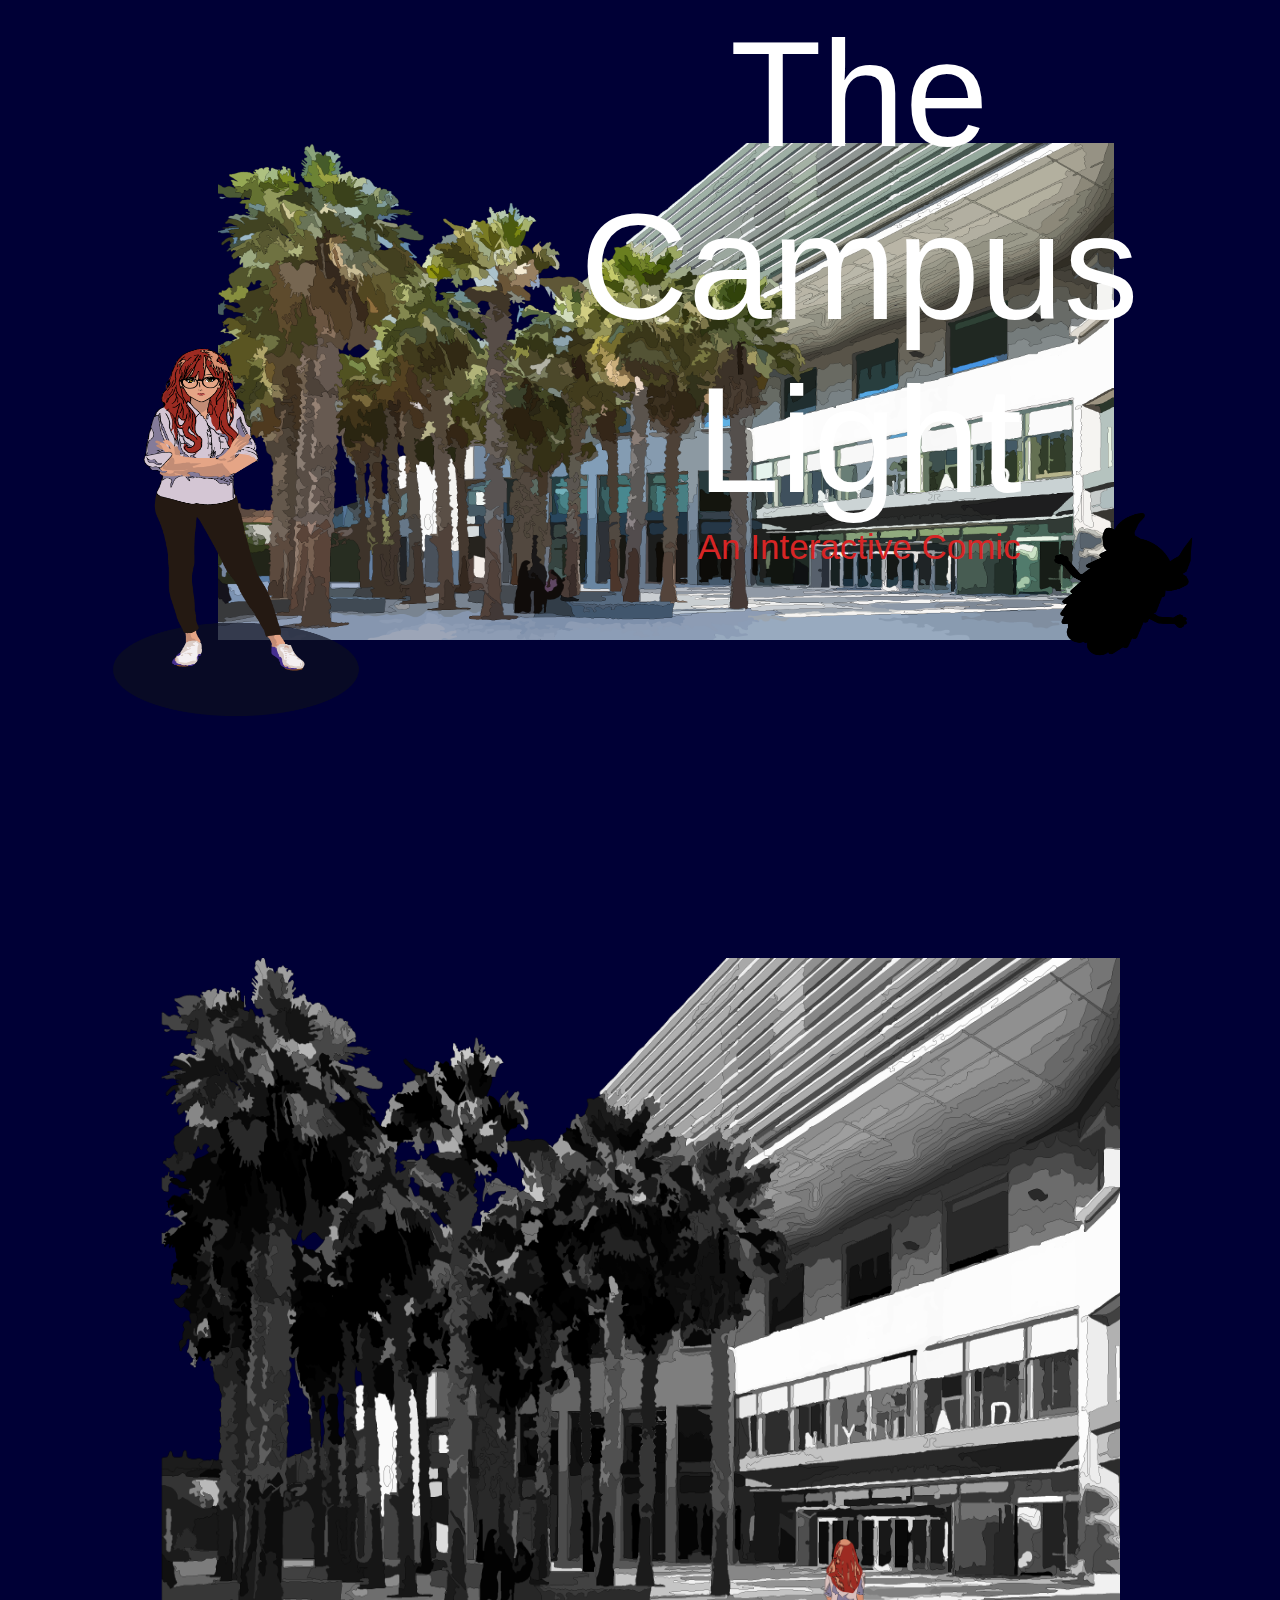
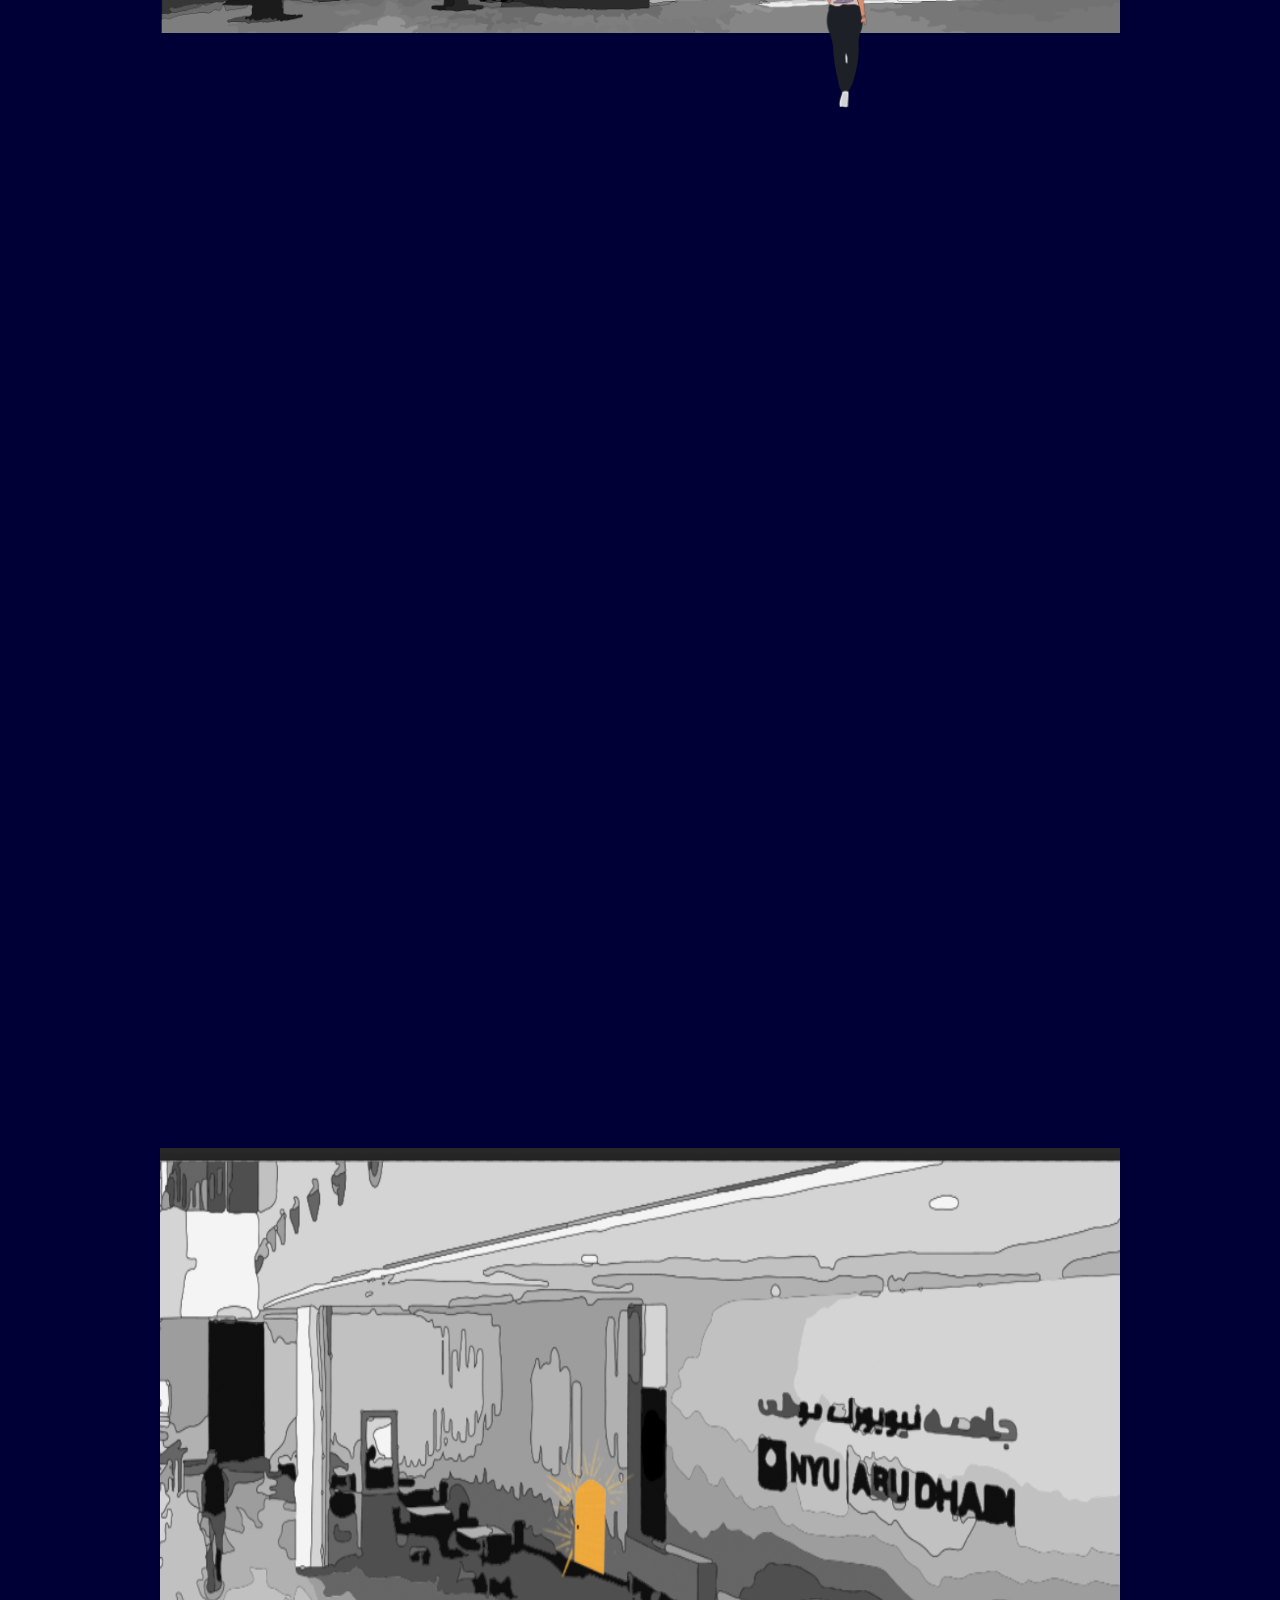
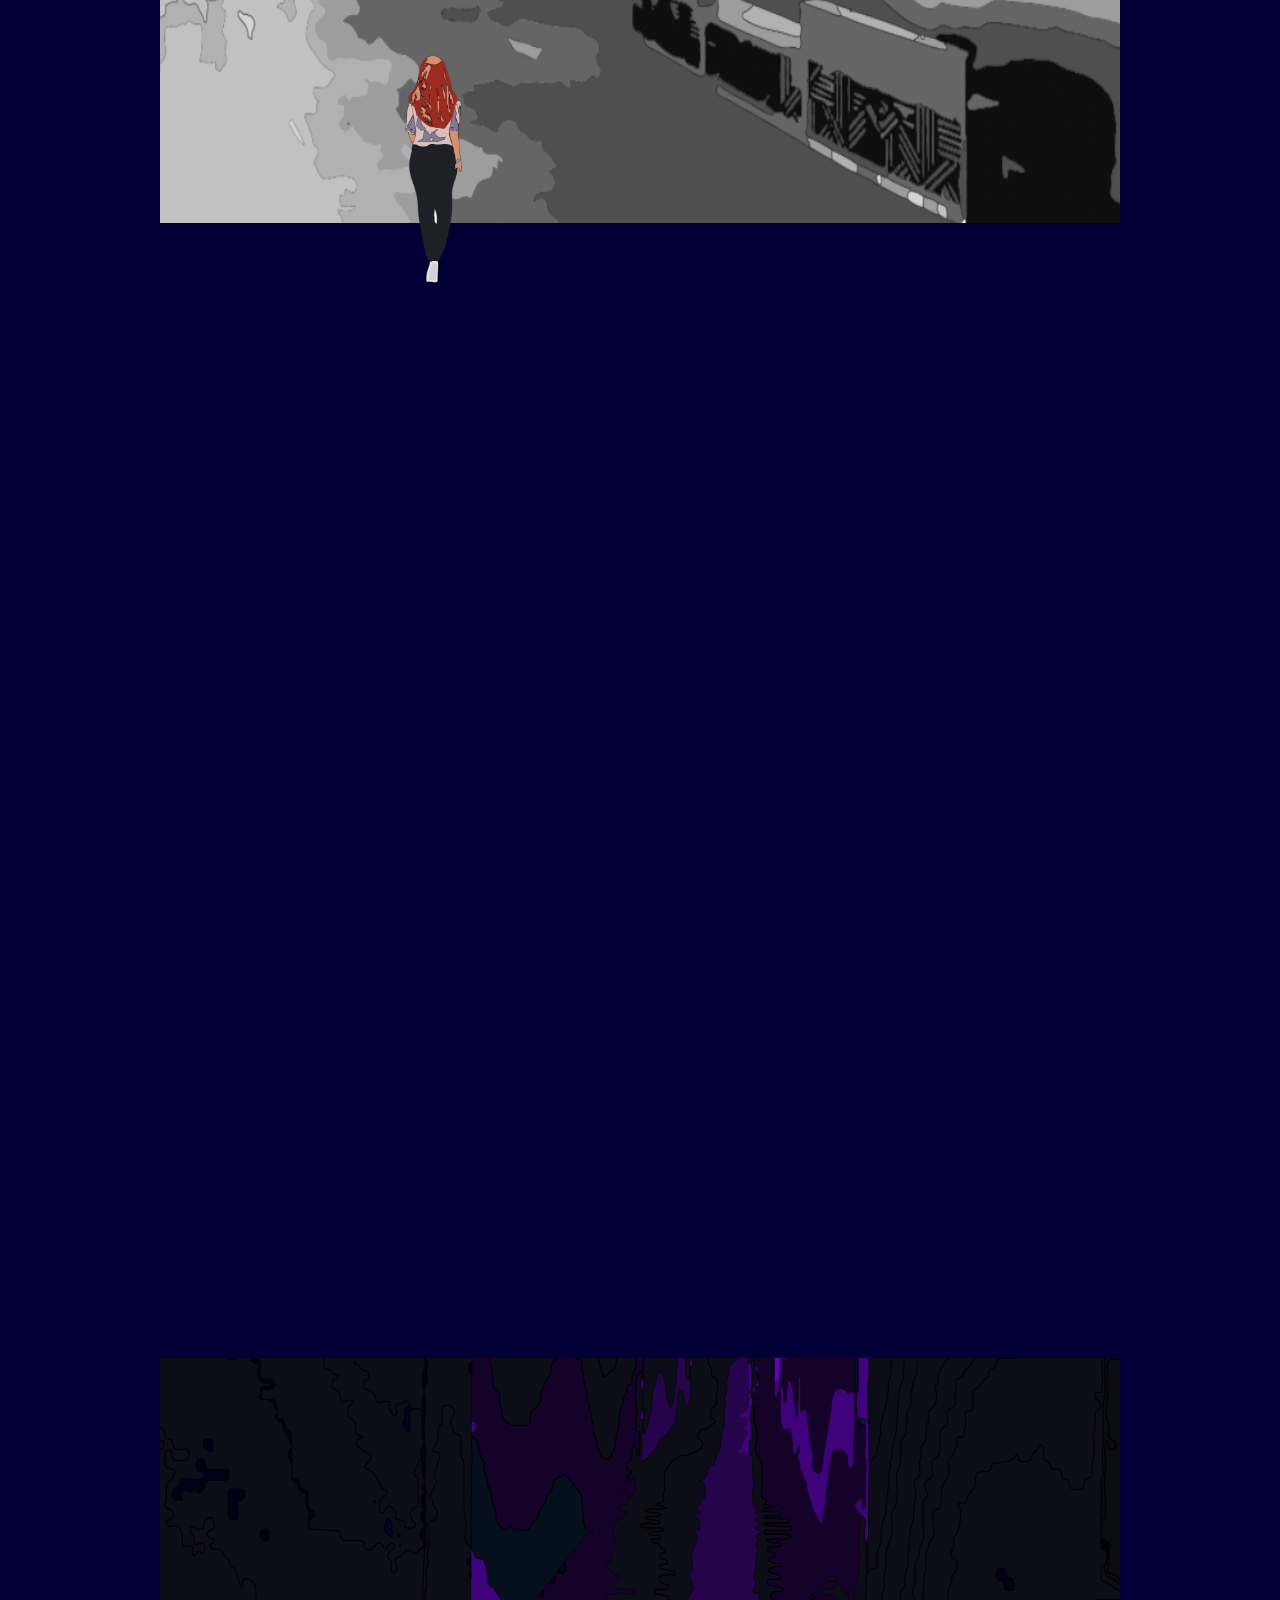
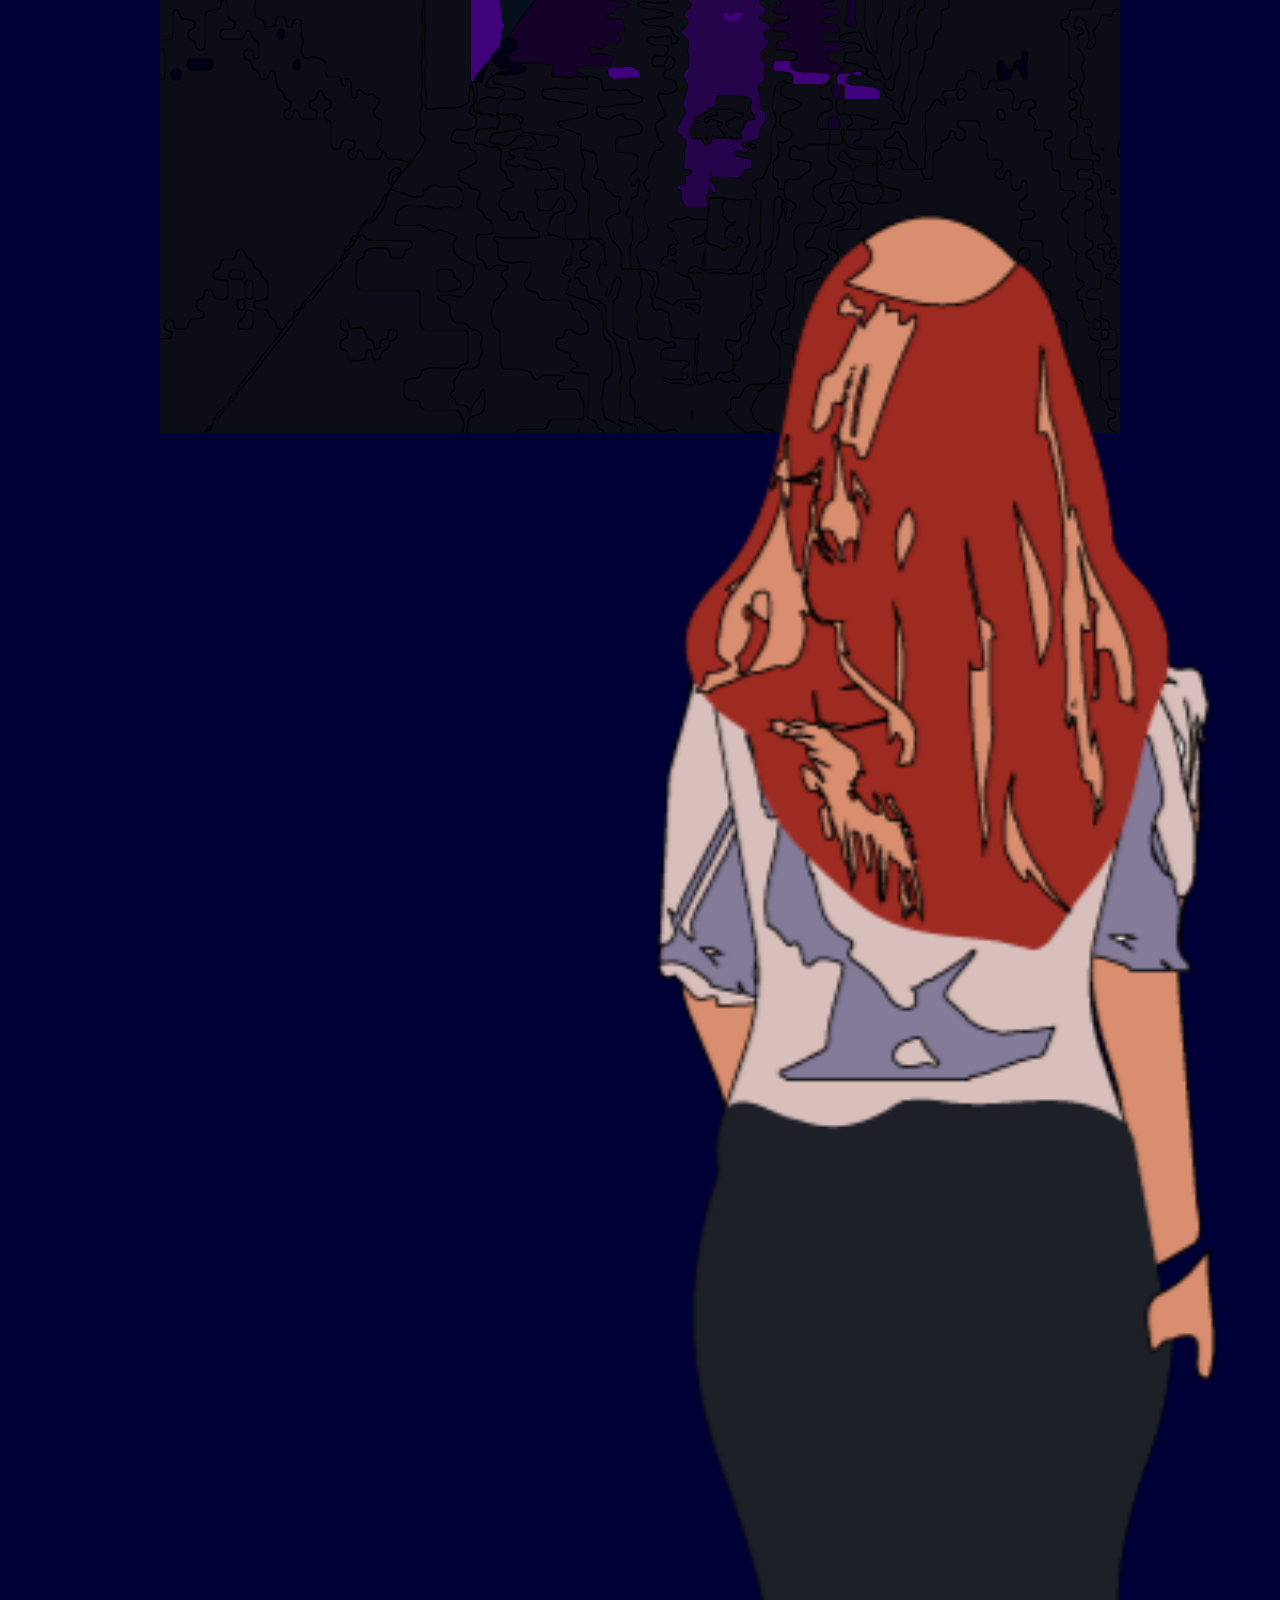
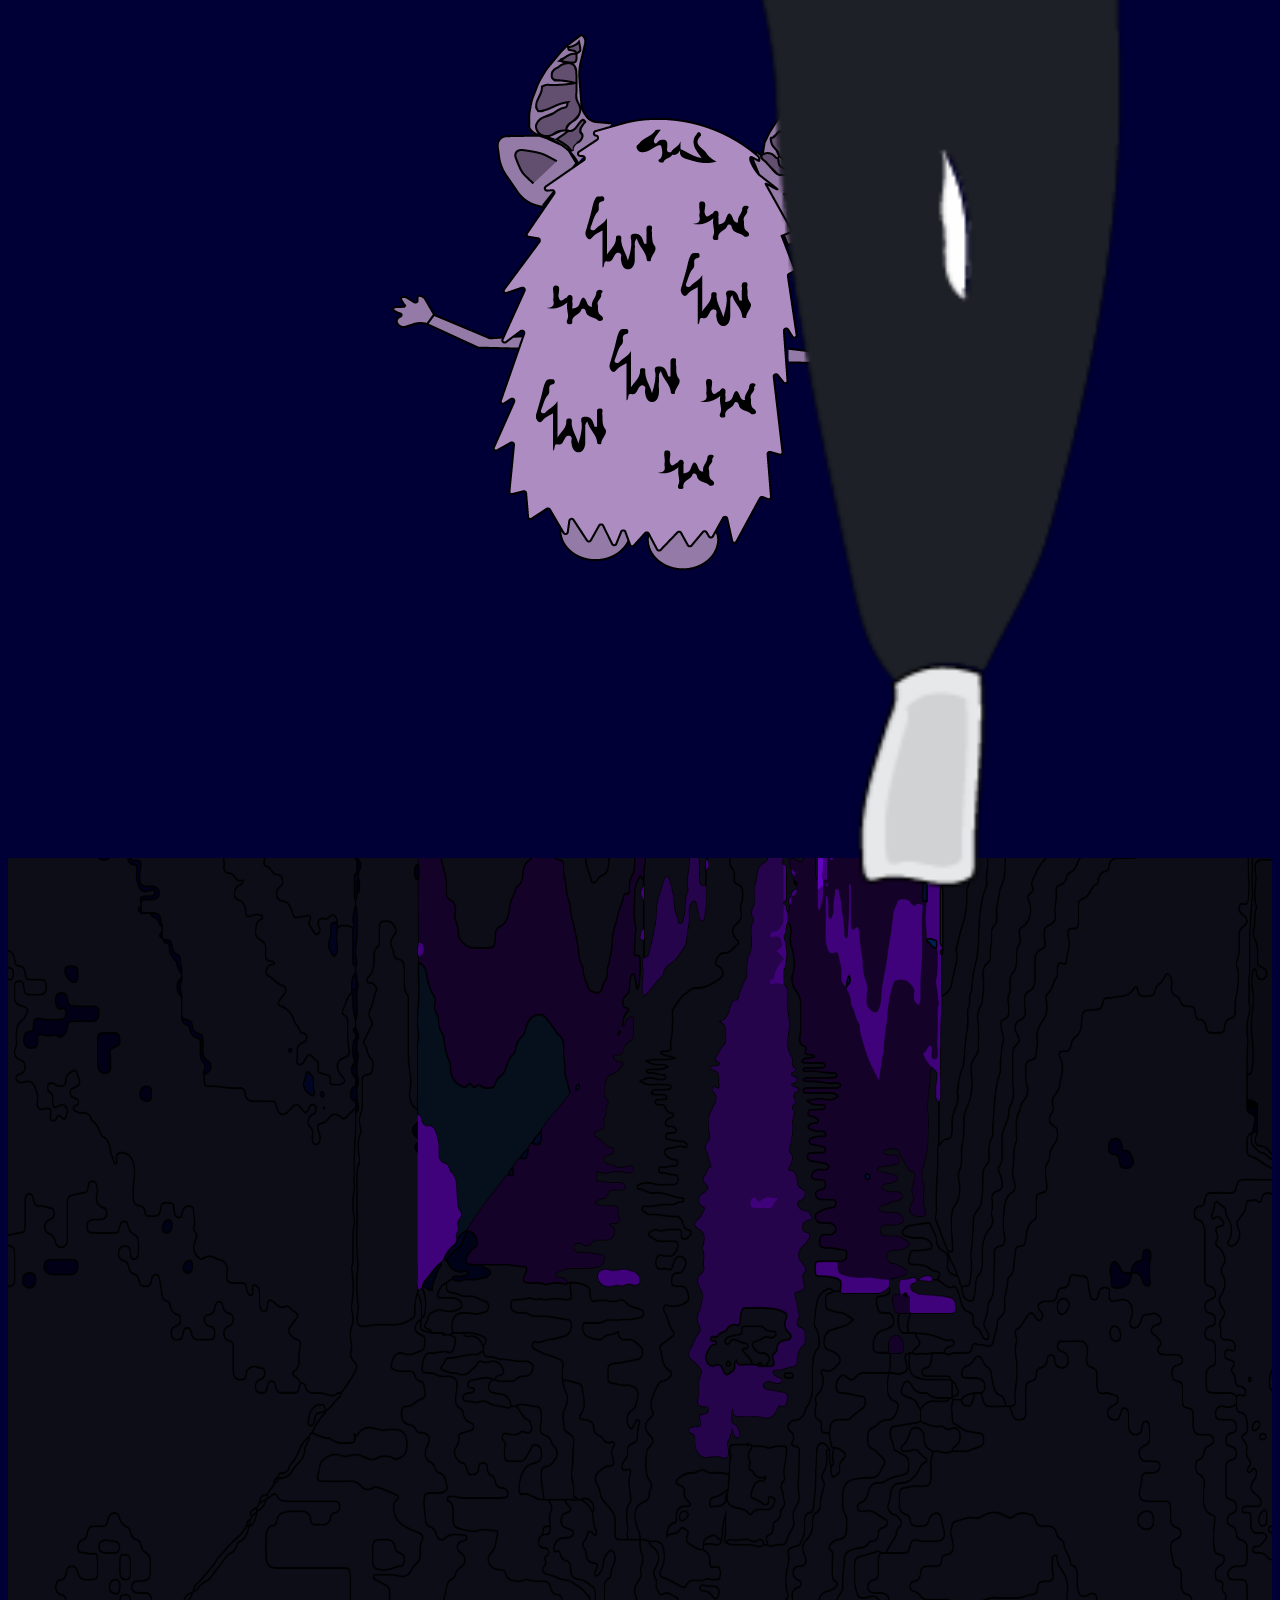
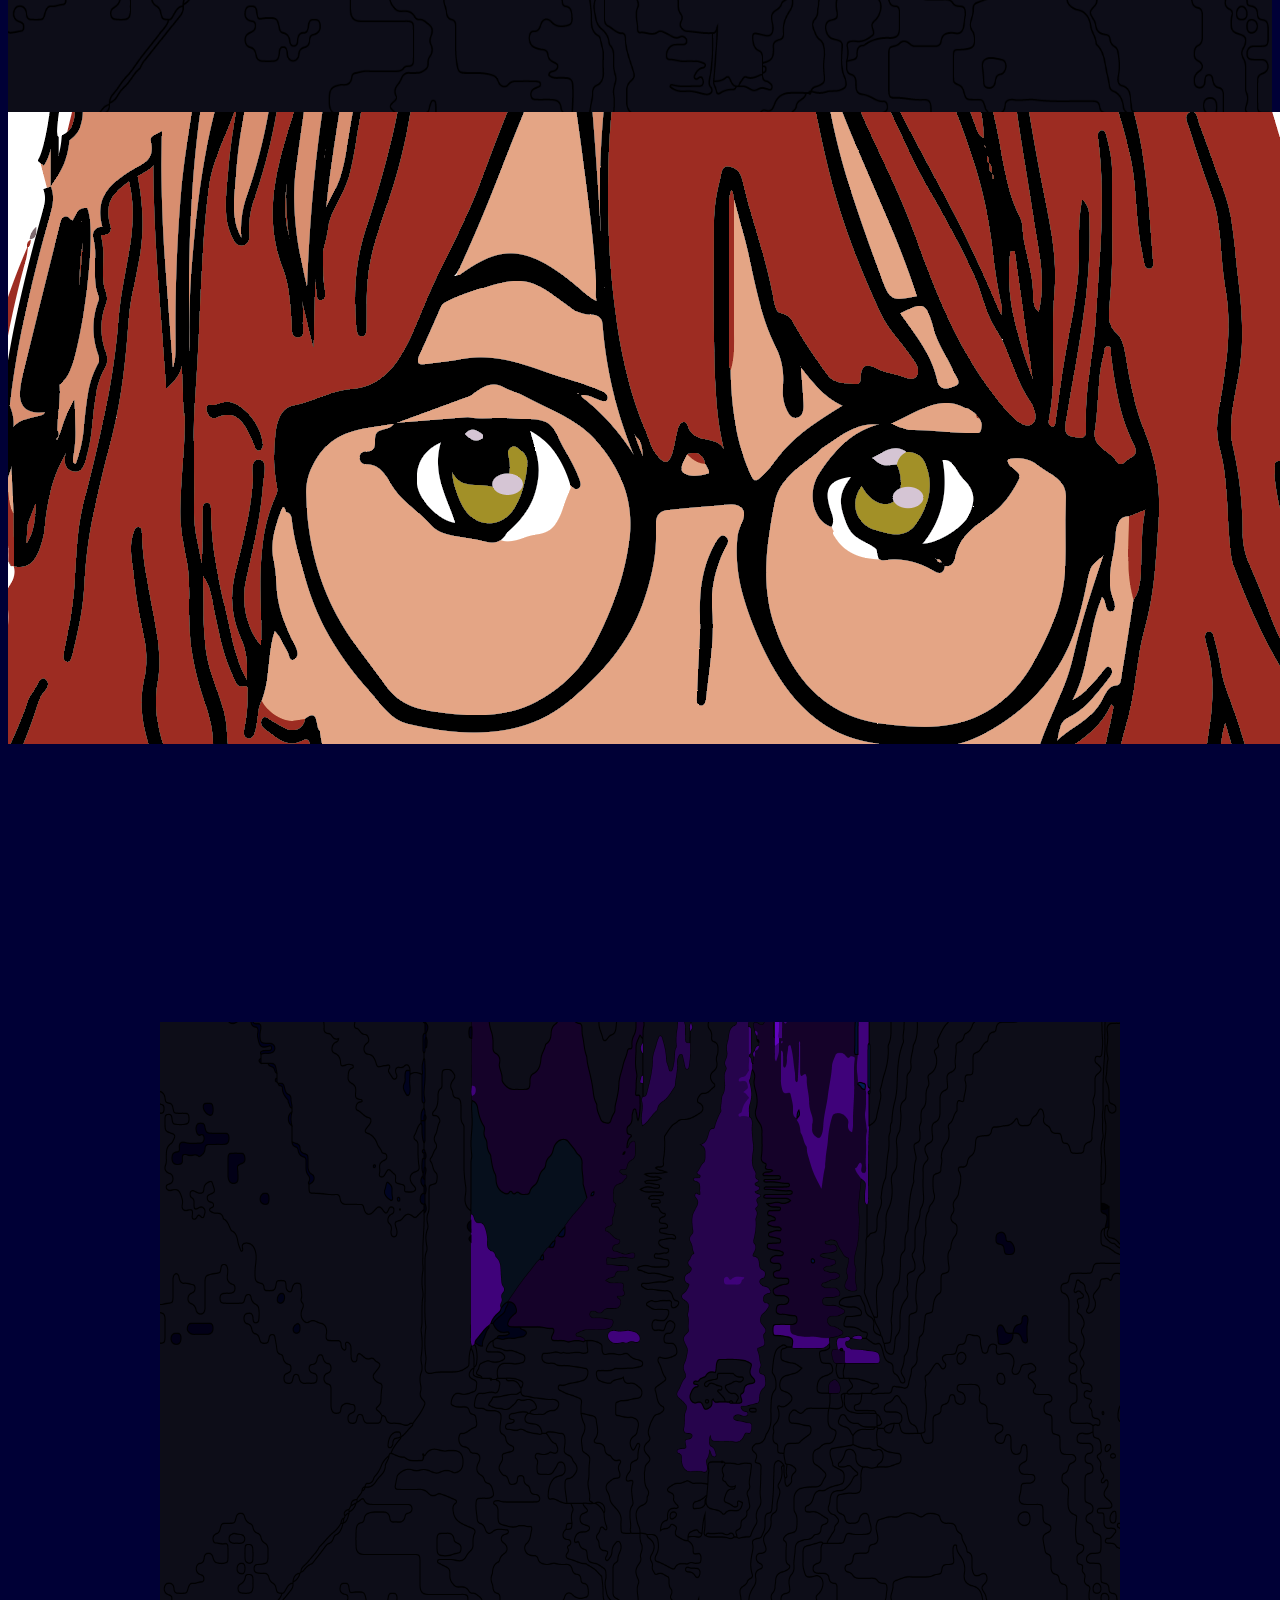
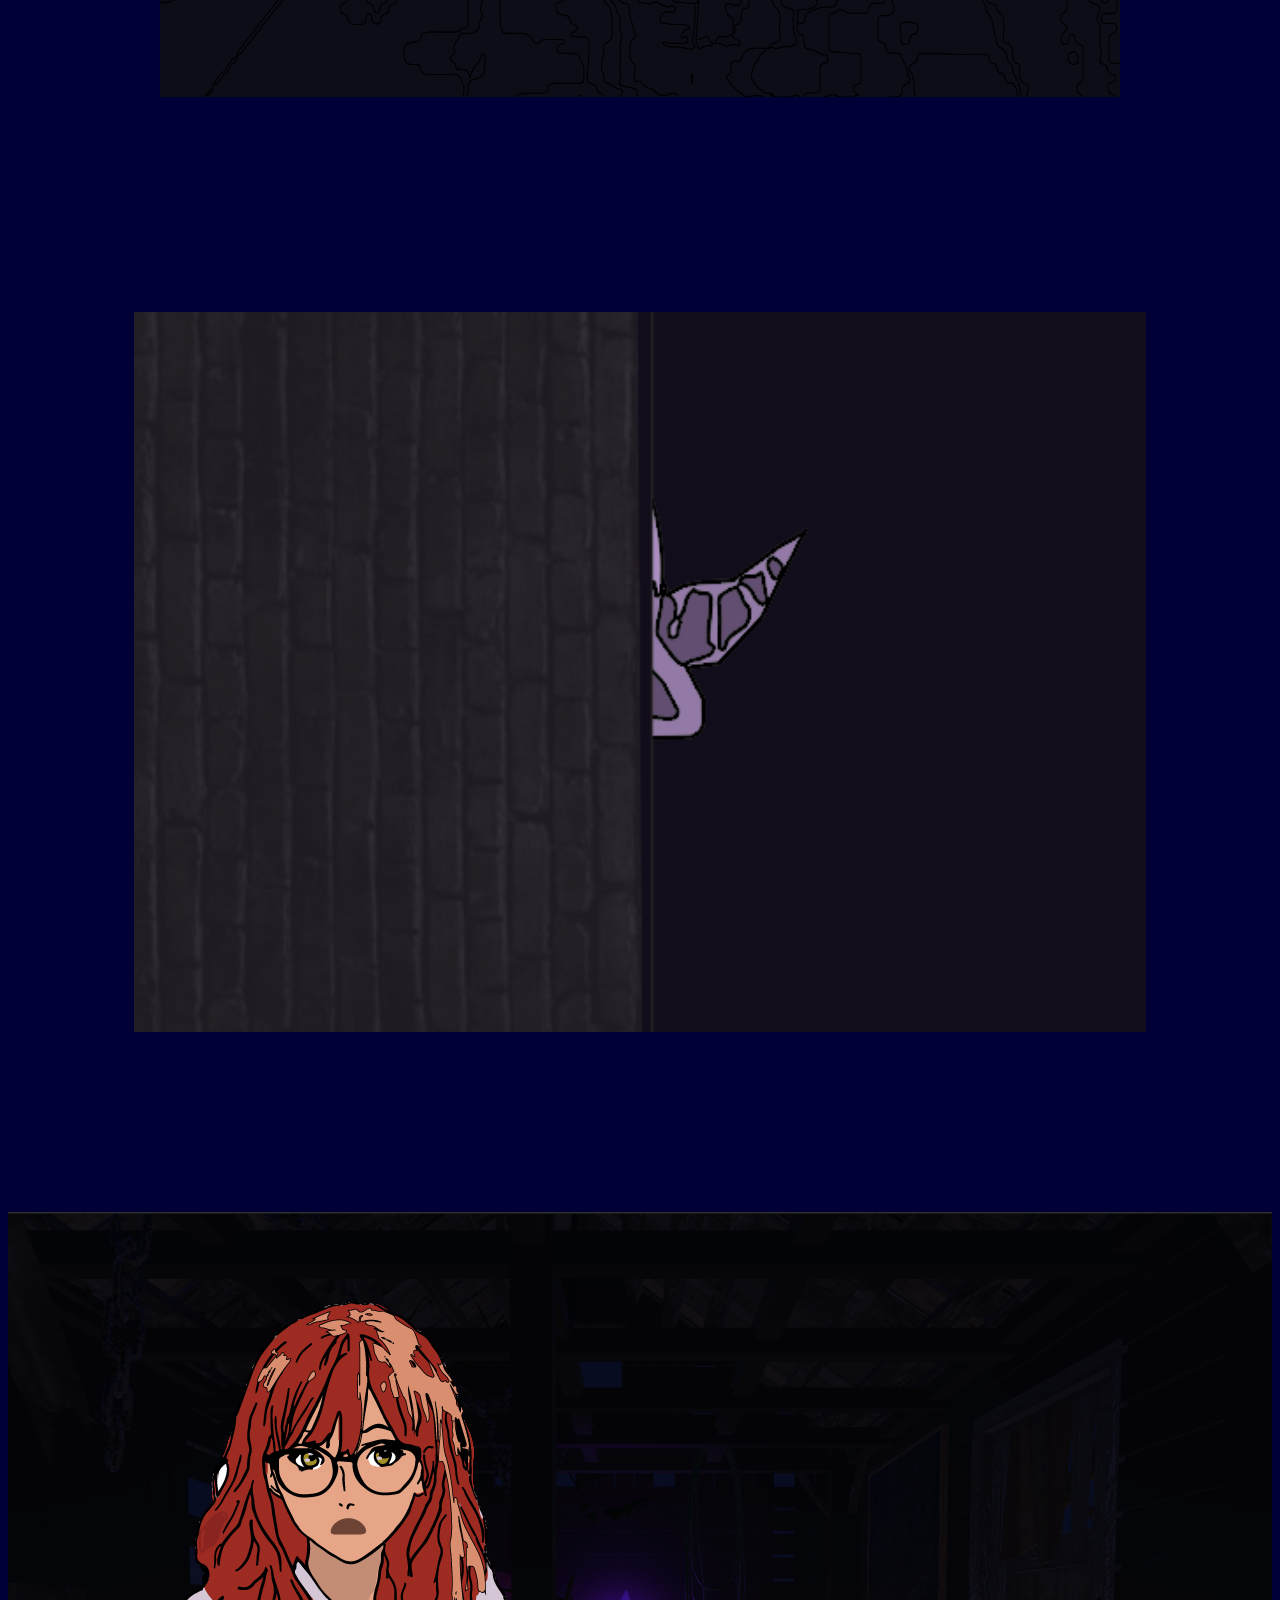
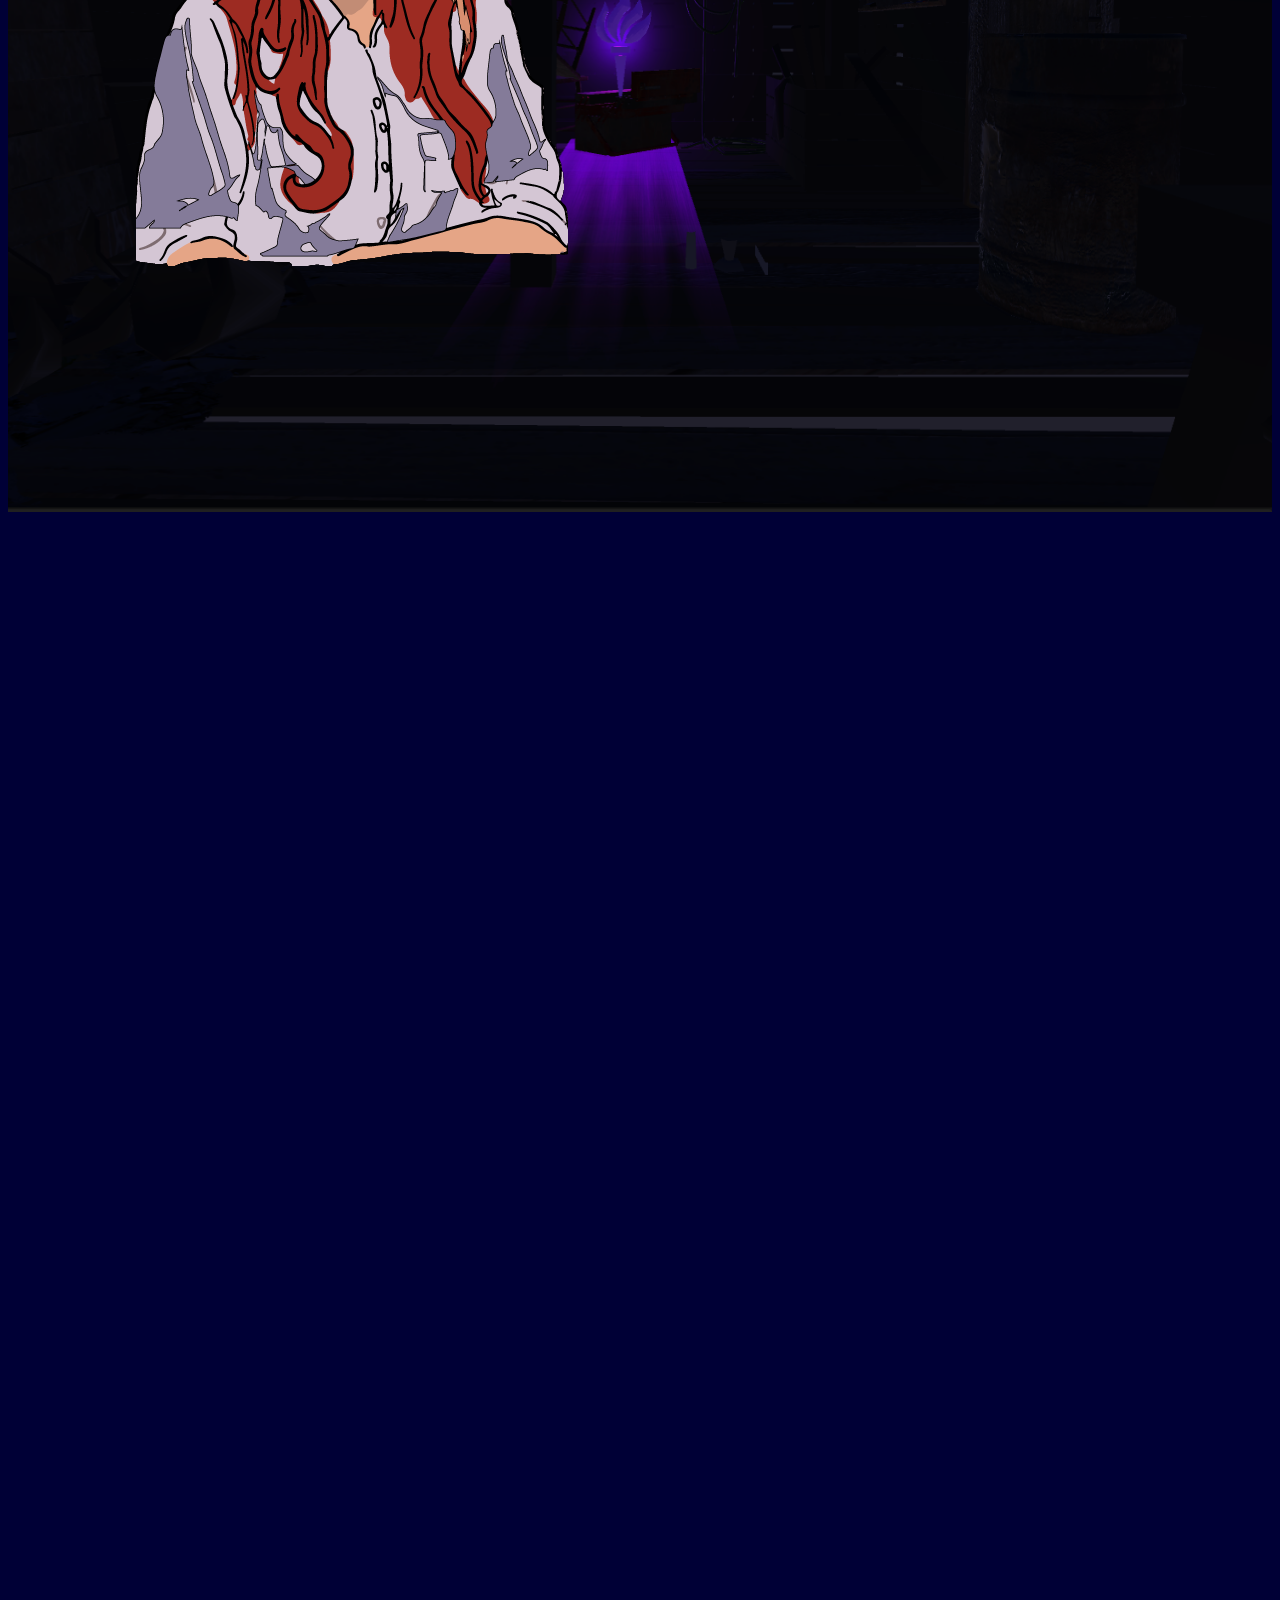
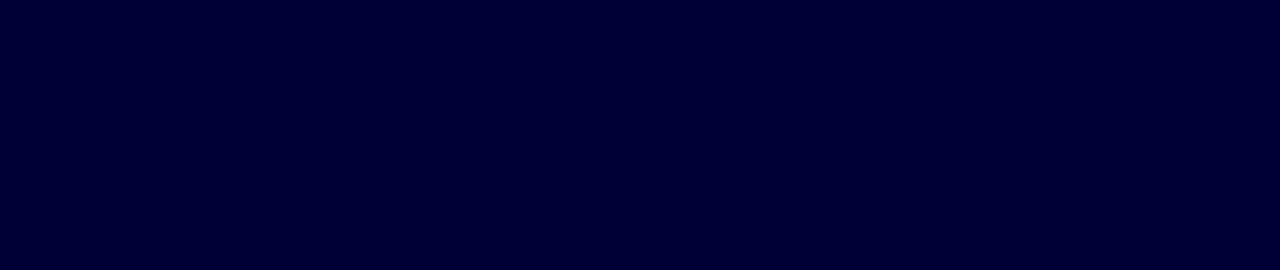
==== index.html @ d526345a "Merge branch 'main' of https://github.com/fhgggtyf/InteractiveComic" ====
<!DOCTYPE html>

<html>

<head>
    <!-- font for the story title -->
    <link href="https://fonts.cdnfonts.com/css/horror-type" rel="stylesheet">
    <style>
    @import url('https://fonts.cdnfonts.com/css/horror-type');
    </style>

    <link rel="stylesheet" href="style.css">

</head>

<body>


    <div id="cover" style="position: relative; width: 100vw; height: 100vh">
        <!-- Home page div -->

        <!-- emily img -->
        <div id="cover-emily">
            <img class="img-cover" src="img/emily-cover.png" alt="Emily portrait">
        </div>
        <!-- book title -->
        <div id="book-title">The Campus Light
            <div id="subtitle" >An Interactive Comic</div>
        </div>
        <!-- palm tree cover -->
        <div id="cover-palm">
            <img class="img-cover" src="img/palm-cover.png" alt="Plam tree square on campus">
        </div>
        <!-- monster shadow -->
        <div id="cover-monster">
            <img class="img-cover" src="img/MonsterShadow.png" alt="The black shadow of the monster">
        </div>
    </div>

    <!-- button linked to the first panel -->

    <img id="captions" style="top: 160vh; left: 3vw; z-index: 99; position: absolute; width: 40vw; opacity: 0;" src="./Captions/1.png">

<!-- first panel -->
    <div class="panel" id="panel-1">
        <img id="emily1" class="emily" style="top:68vh; left: 63vw; height: 200px" src="./img/EmilyWalking.png">
        <img id="firstpage" class = "img" style="top: 50px;" src="./img/palm-tree.png">

    </div>

    <div class="placeholder"></div>
    <div class="placeholder"></div>
<!-- panel 2 -->
    <div class="panel" id="panel-2">
        <img id="emily2" class="emily" style="top: 58vh; left: 30vw; height: 270px" src="./img/EmilyWalking.png">
        <img id="secondpage" class ="img" style="top: 40px;" src="./img/Screenshot 2023-10-11 at 8.26.27 PM.png">
    </div>
    <div class="placeholder"></div>
    <div class="placeholder"></div>
<!-- Panel 3 -->
    <div class="panel" id="panel-3">
        <img id="emily3" class="emily" style="top: 28vh; left: 40vw; height: 2700px" src="./img/EmilyWalking.png">
        <img id="thirdpage" class ="img" style="top: 50px;" src="./img/corridor-dark.png">
    </div>
    <div class="placeholder"></div>
    <div class="placeholder"></div>


<!-- Panel 5-->
    <div class="panel" id="panel1-5">
        <img id="monster-back" class="monster" src="./img/monsterBack.png">
    </div>

<!-- Panel 6-->
<div>
     <img 
     class ="panel" style="top:50px;" src="./img/corridor-dark.png">
    </div>

    <div class="panel" id="panel1-6">
        <img id="emily-gaze" src="./img/emily-gaze.png">
    </div>
    <div class="panel">
         <img id="thirdpage" class ="img" style="top: 10px;" src="./img/corridor-dark.png">
    </div>
    <div class="panel" id="panel1-6-2">
        <img id="monster-hide" class="monster" style="width: 80%; height:80%;" src="./img/MonsterHide.png">
    </div>

<!-- Panel 7-->
        

<!-- Panel 8-->
    <div class="panel" id="panel1-8">
        <img id="torch" src="./img/torch.png" style="position: absolute; top: 0px; left:0px; height: 100%; width: 100%;">
        <img id="emily-shocked" src="./img/EmilyShocked.png" style="top:10vh">
        <img id="monster-emb" src="./img/monster-emb.png">
    </div>
    <div class="placeholder"></div>
    <div class="placeholder"></div>    
    <div class="placeholder"></div>

	<script src="script.js"></script>
</body>

</html>
---- style.css ----
body {
  font-family: Halvetica, Arial;
  background-color: #000036;
  overflow-x: hidden;
}

.img {
  position: relative;
  width: 75vw;
  height: 75vh;
}

.img-cover {
/*  display: inline-block;*/
  width: 70%;
  height: 70%;
/*  margin-top:160px;*/
}


/*title of the story*/
#book-title {
  font-family: 'Horror Type', sans-serif;
  z-index: 2;
  position: absolute;
  margin-bottom: 0px;
  left: 33%;
  color: white;
  text-align: center;
  font-size: 150px;
}
#subtitle{
  color:#D72525;
  padding: 0px;
  margin-top:0px;
  font-size:35px;
}

#emily-shocked{
  z-index: 2;
  left: 10vw;
  top: 10vh;
  position: absolute;
}

#monster-emb{
  z-index: 2;
  right: 5vw;
  opacity: 0;
  position: absolute;
}

#cover-emily {
  z-index:2;
  width: 40vw;
  height: 45vw;
  margin-top:5px;
  position: absolute;
  top:25vw;
  left: 3vw;
}
#cover-palm {
  z-index:0;
  width: 100vw;
  height: 710px;
  margin-top:55px;
  position: absolute;
  top: 80px;
  left: 210px;
}

#cover-monster {
  z-index: 1;
  width:19vw;
  height:19vw;
  position: absolute;
  left:80vw;
  top:38vw;
}
.panel {
  position: relative;
  width: 100%;
  height: 100vh;
  text-align: center;
}

/*panel 6*/
#panelBack{
/*  width:70%;*/
/*  height:70%;*/
/*  right:;*/
}
#emily-gaze{
<<<<<<< HEAD
/*  width:60vw;*/
/*  height:40vw;*/
}
=======
  width:100vw;
  height:85vh; 
} 
>>>>>>> e4c2eb194e837cb08beaeac1b0a93c57dc7d8f3f
/*end of panel 6*/


.emily{
  left: 50%; /* Set the left position to 50% */
  transform: translate(-50%, 0%);
}

#emily1{
  z-index: 2;
  position: absolute;
}

#emily2{
  z-index: 2;
  position: absolute;
}

#emily3{
  z-index: 2;
  position: absolute;
}




.placeholder{
  position: relative;
  height:50vh;
}
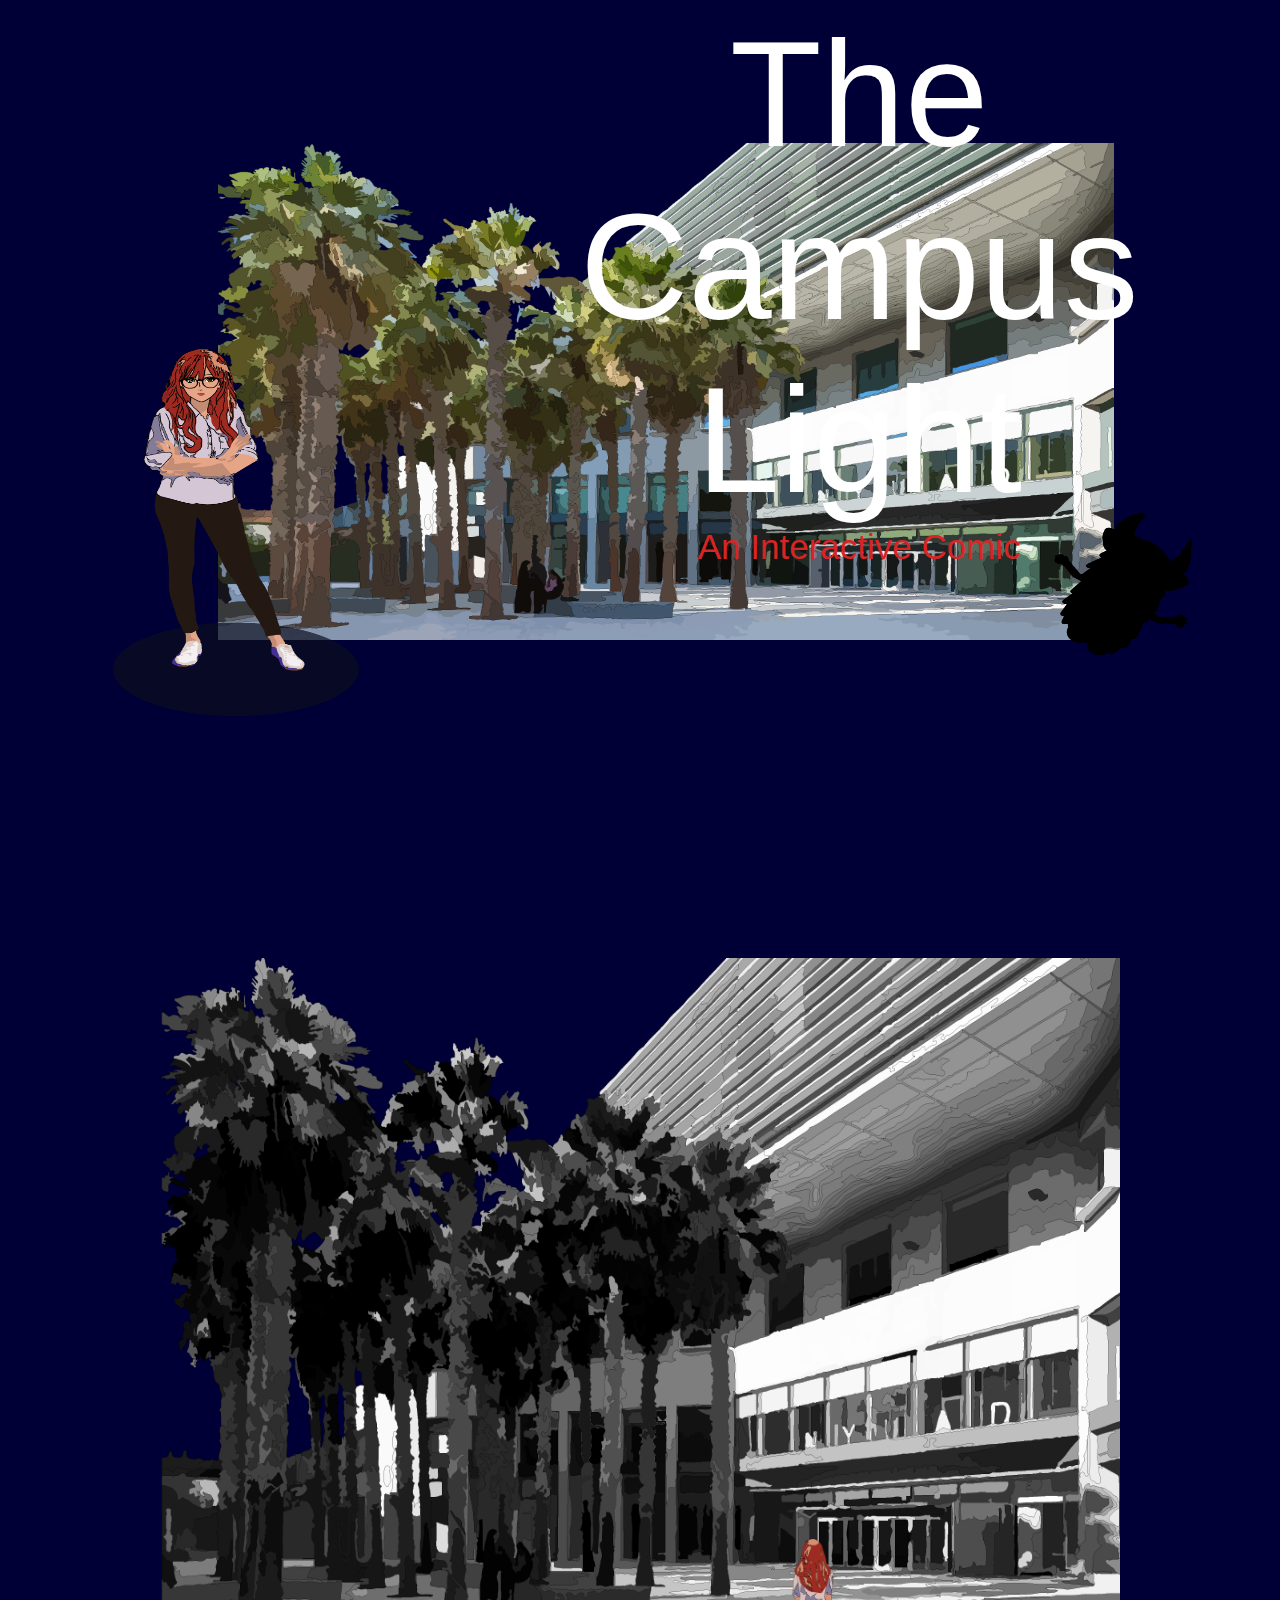
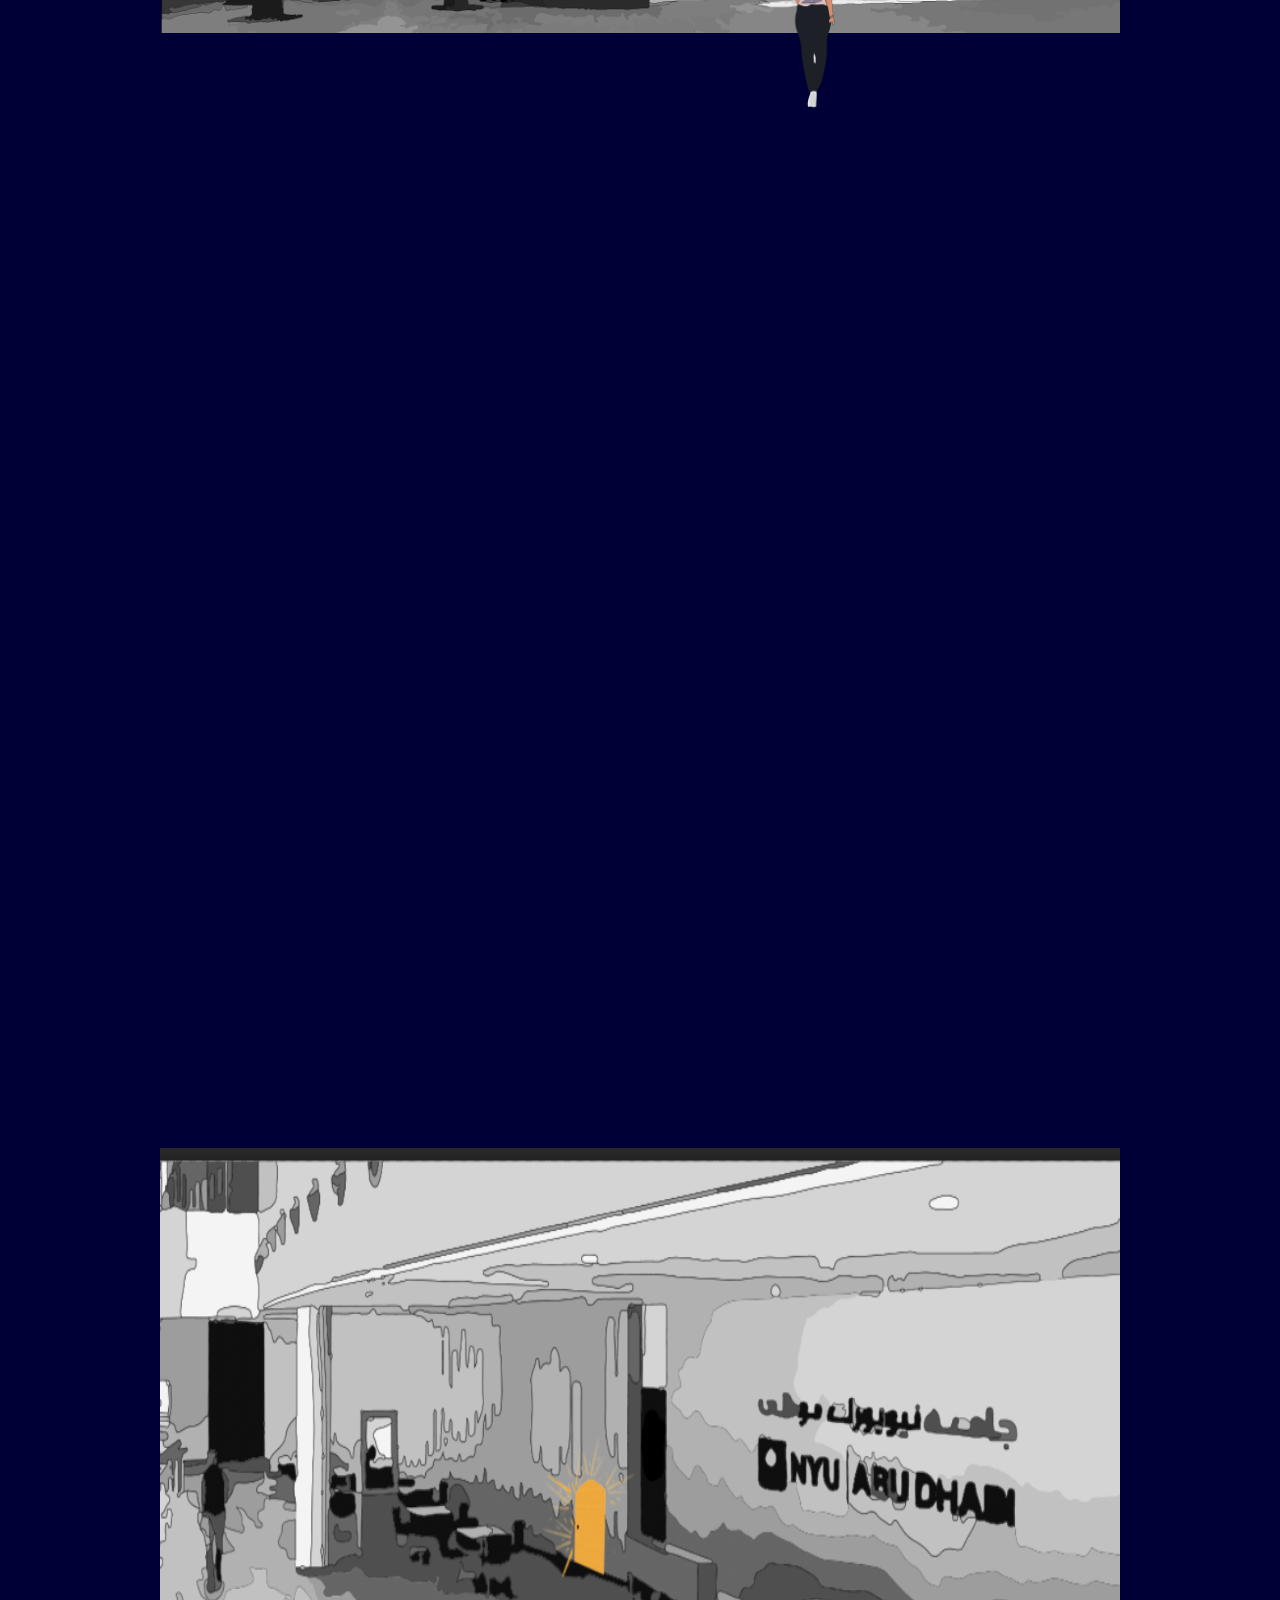
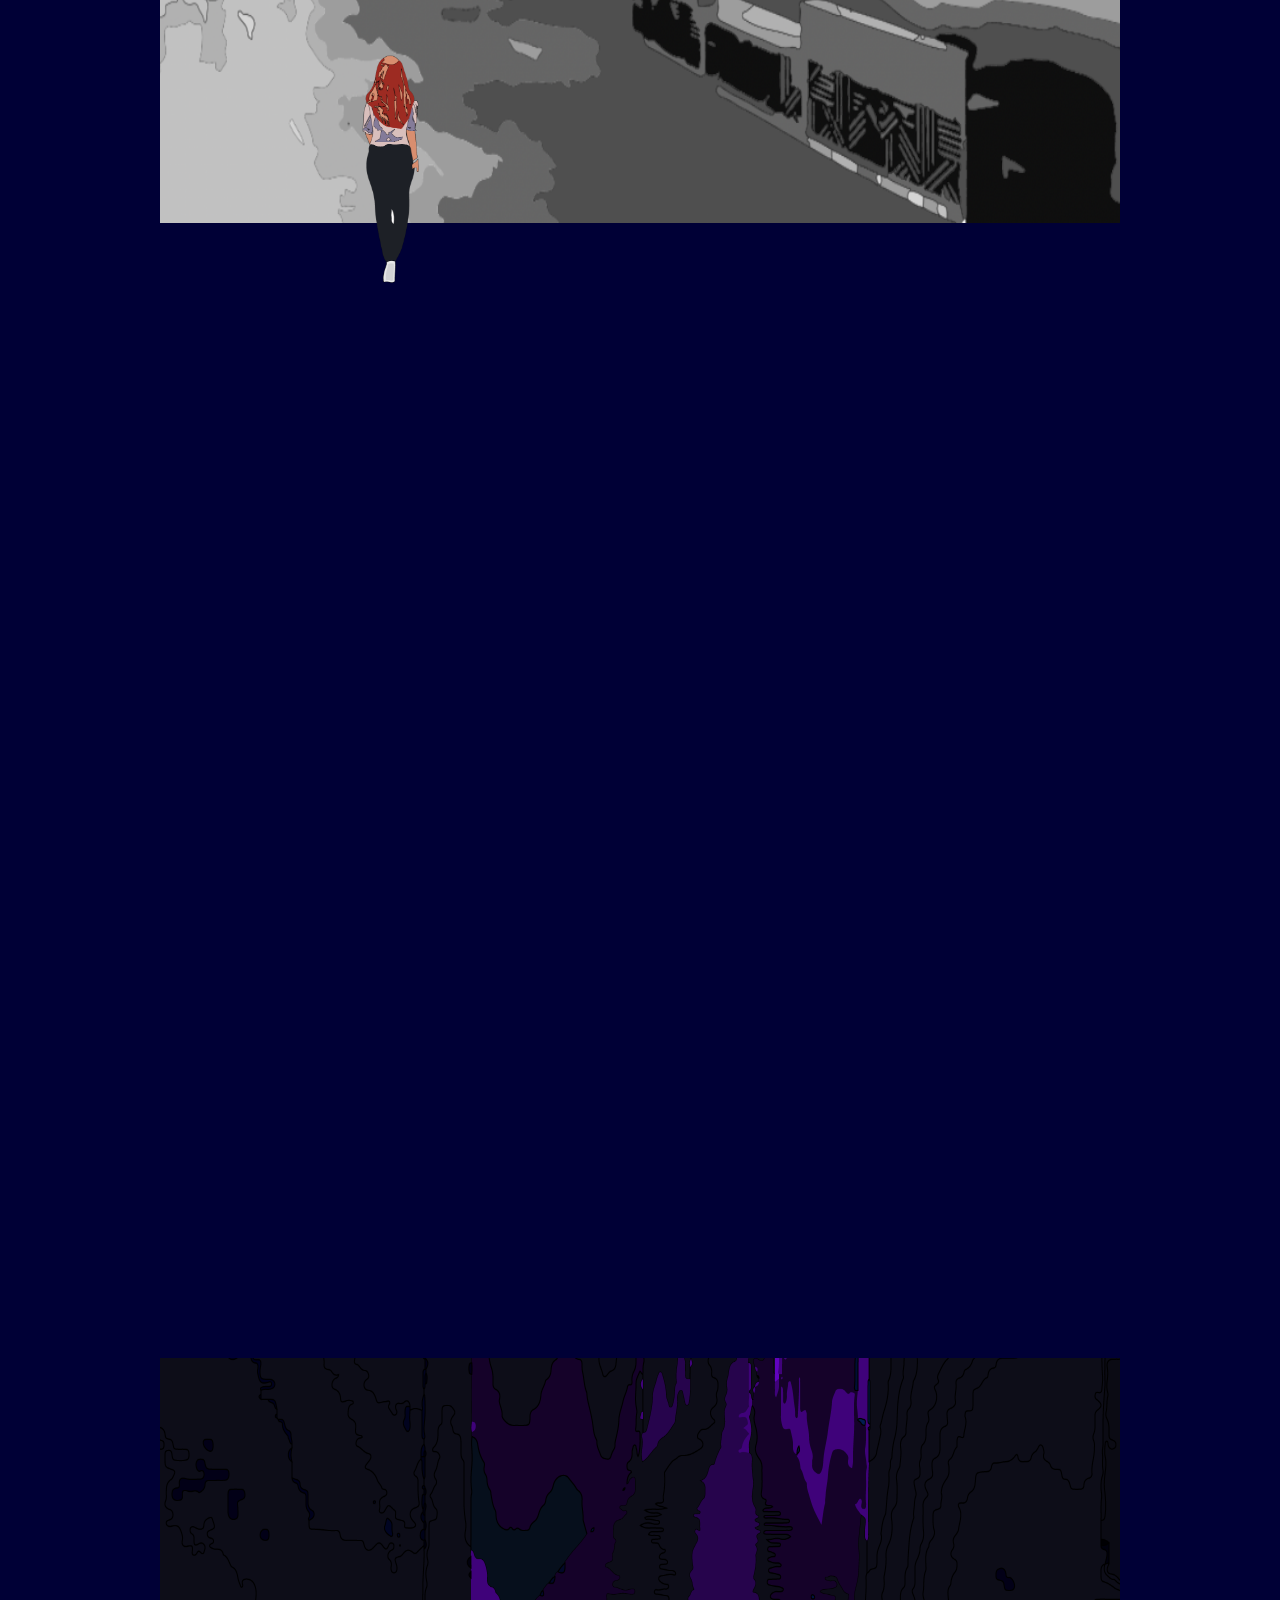
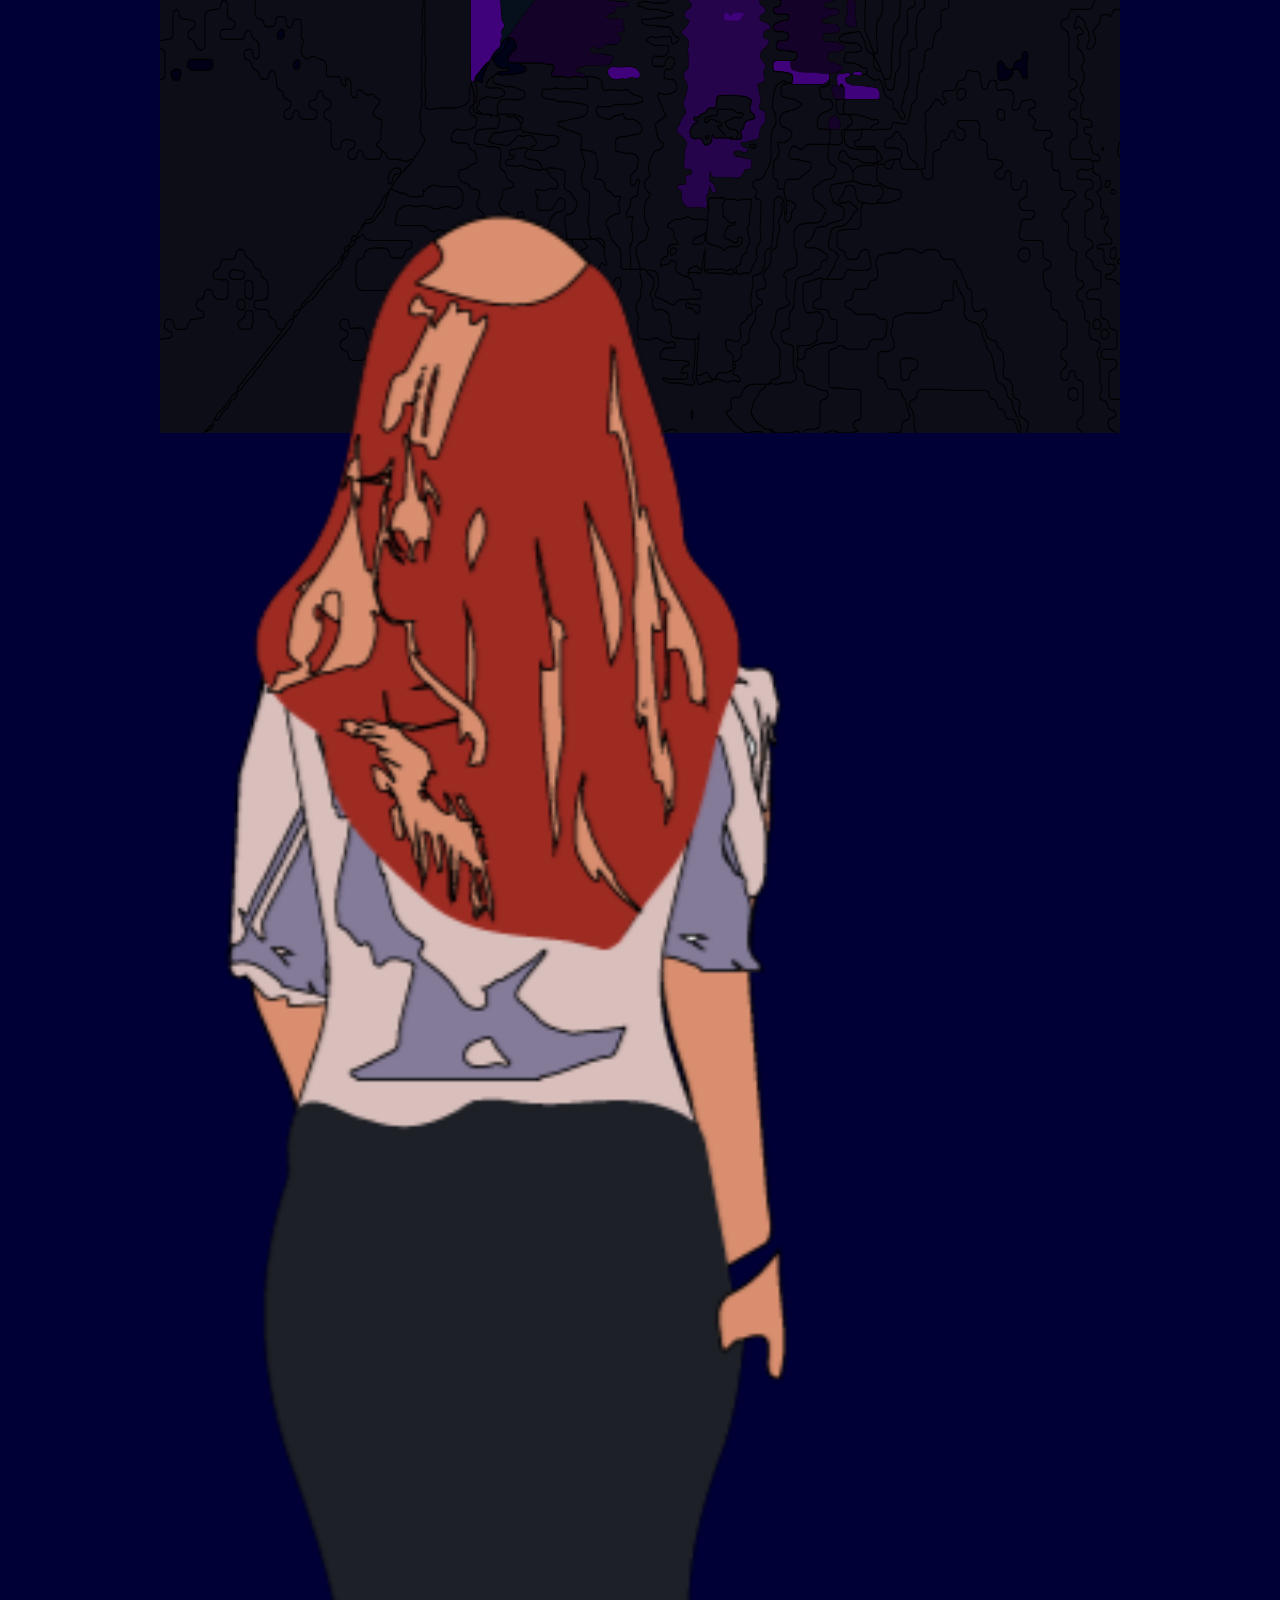
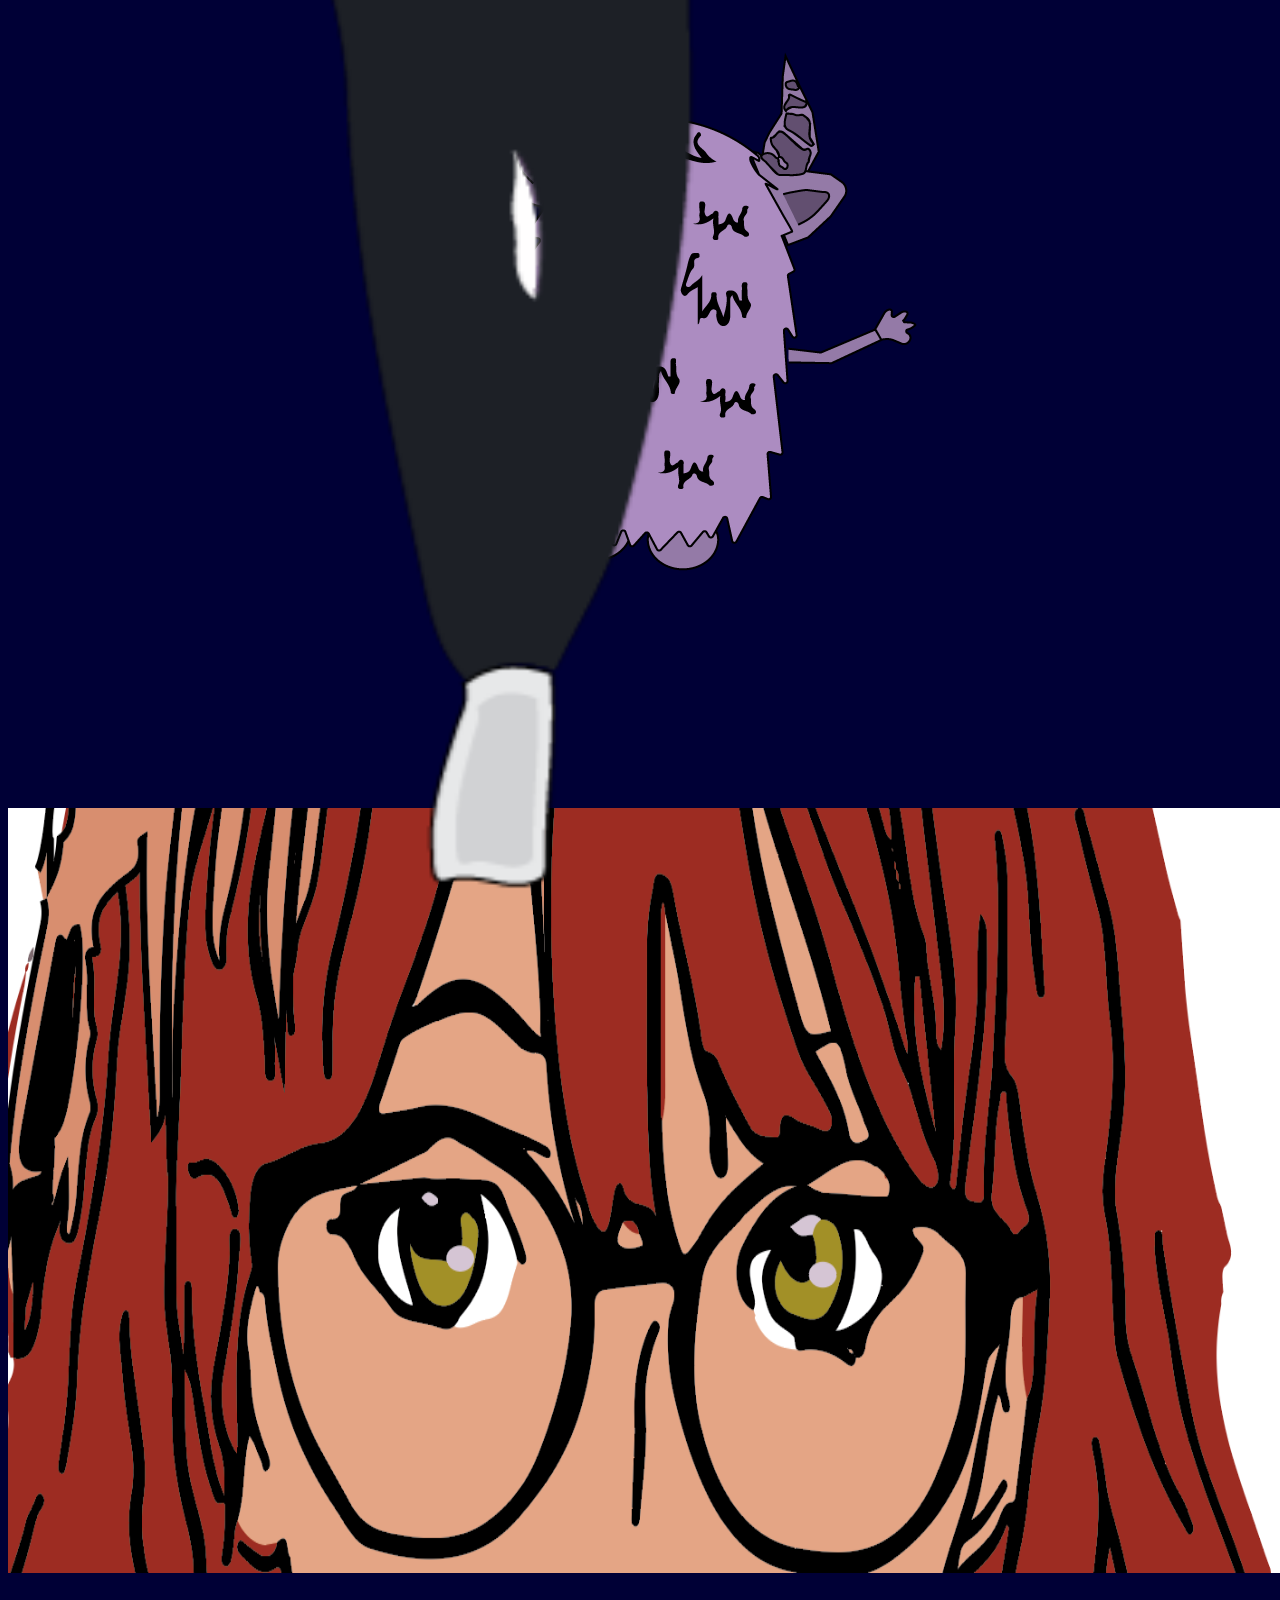
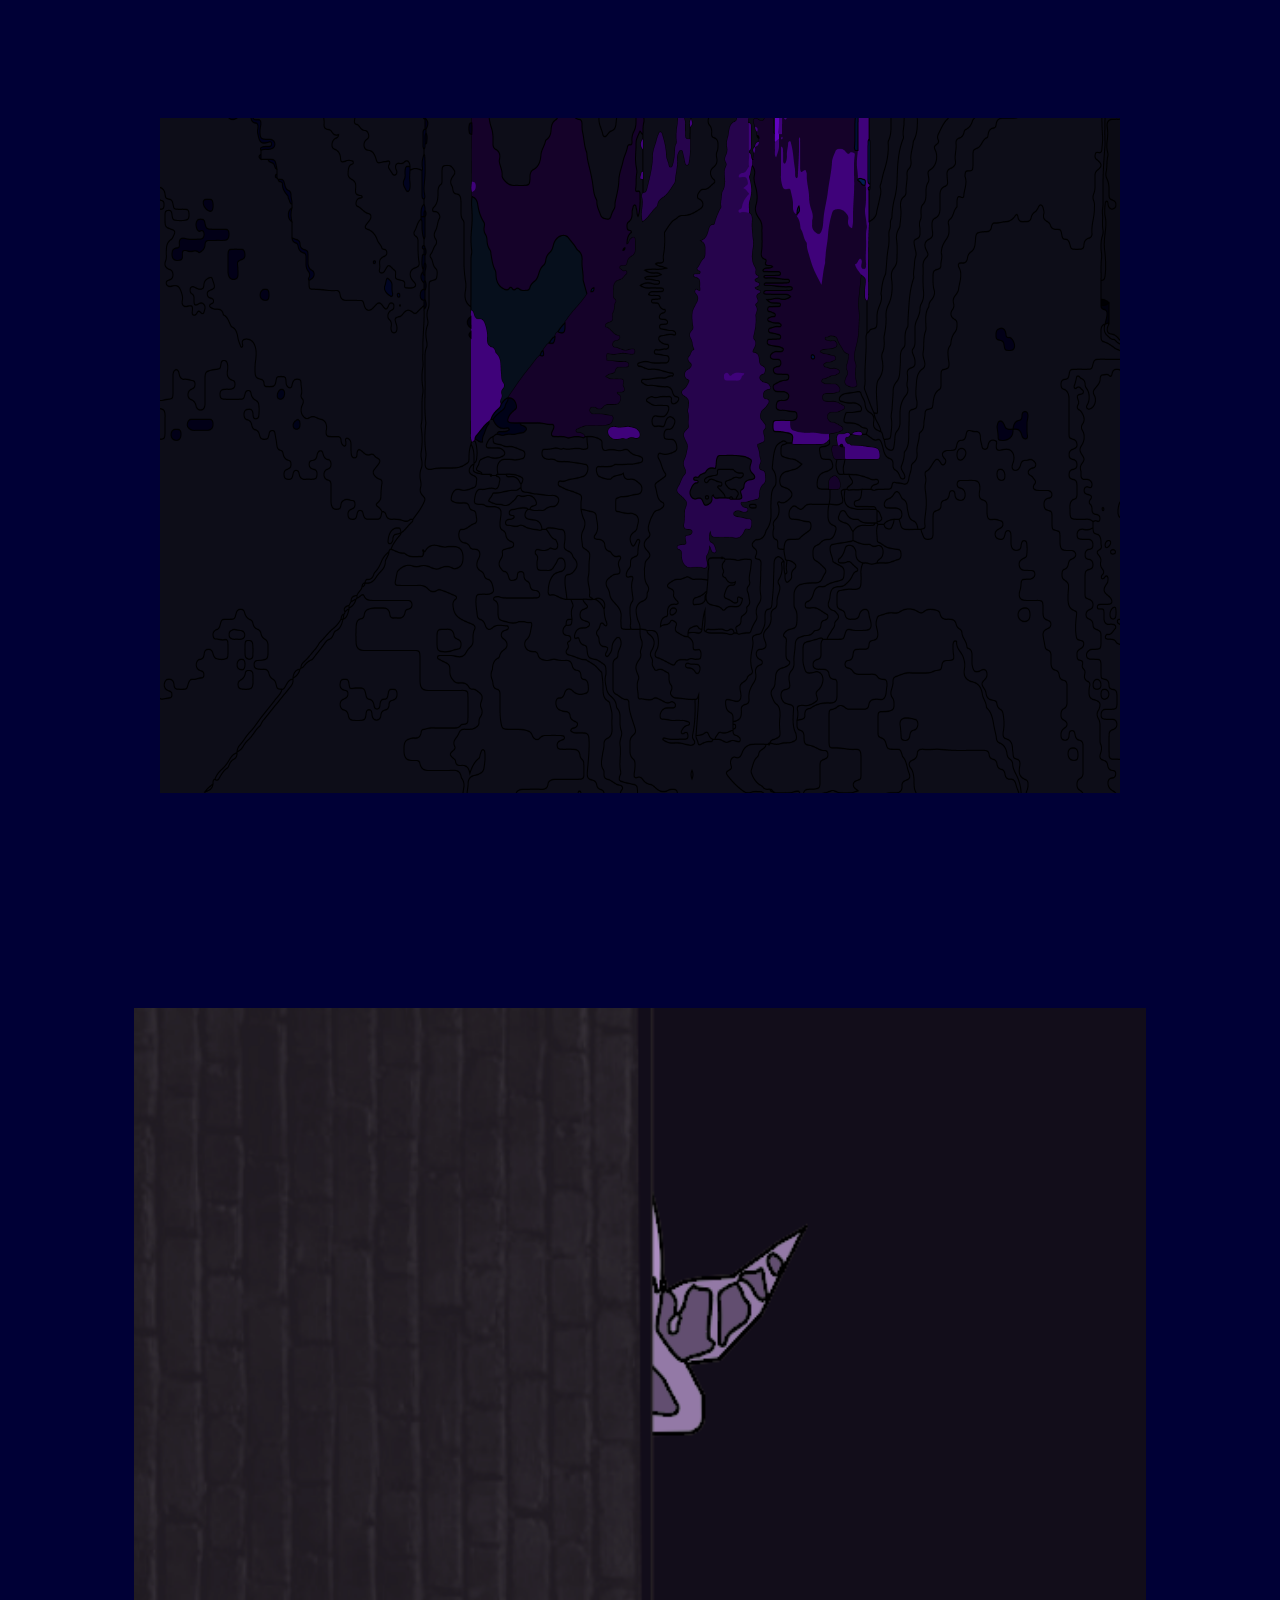
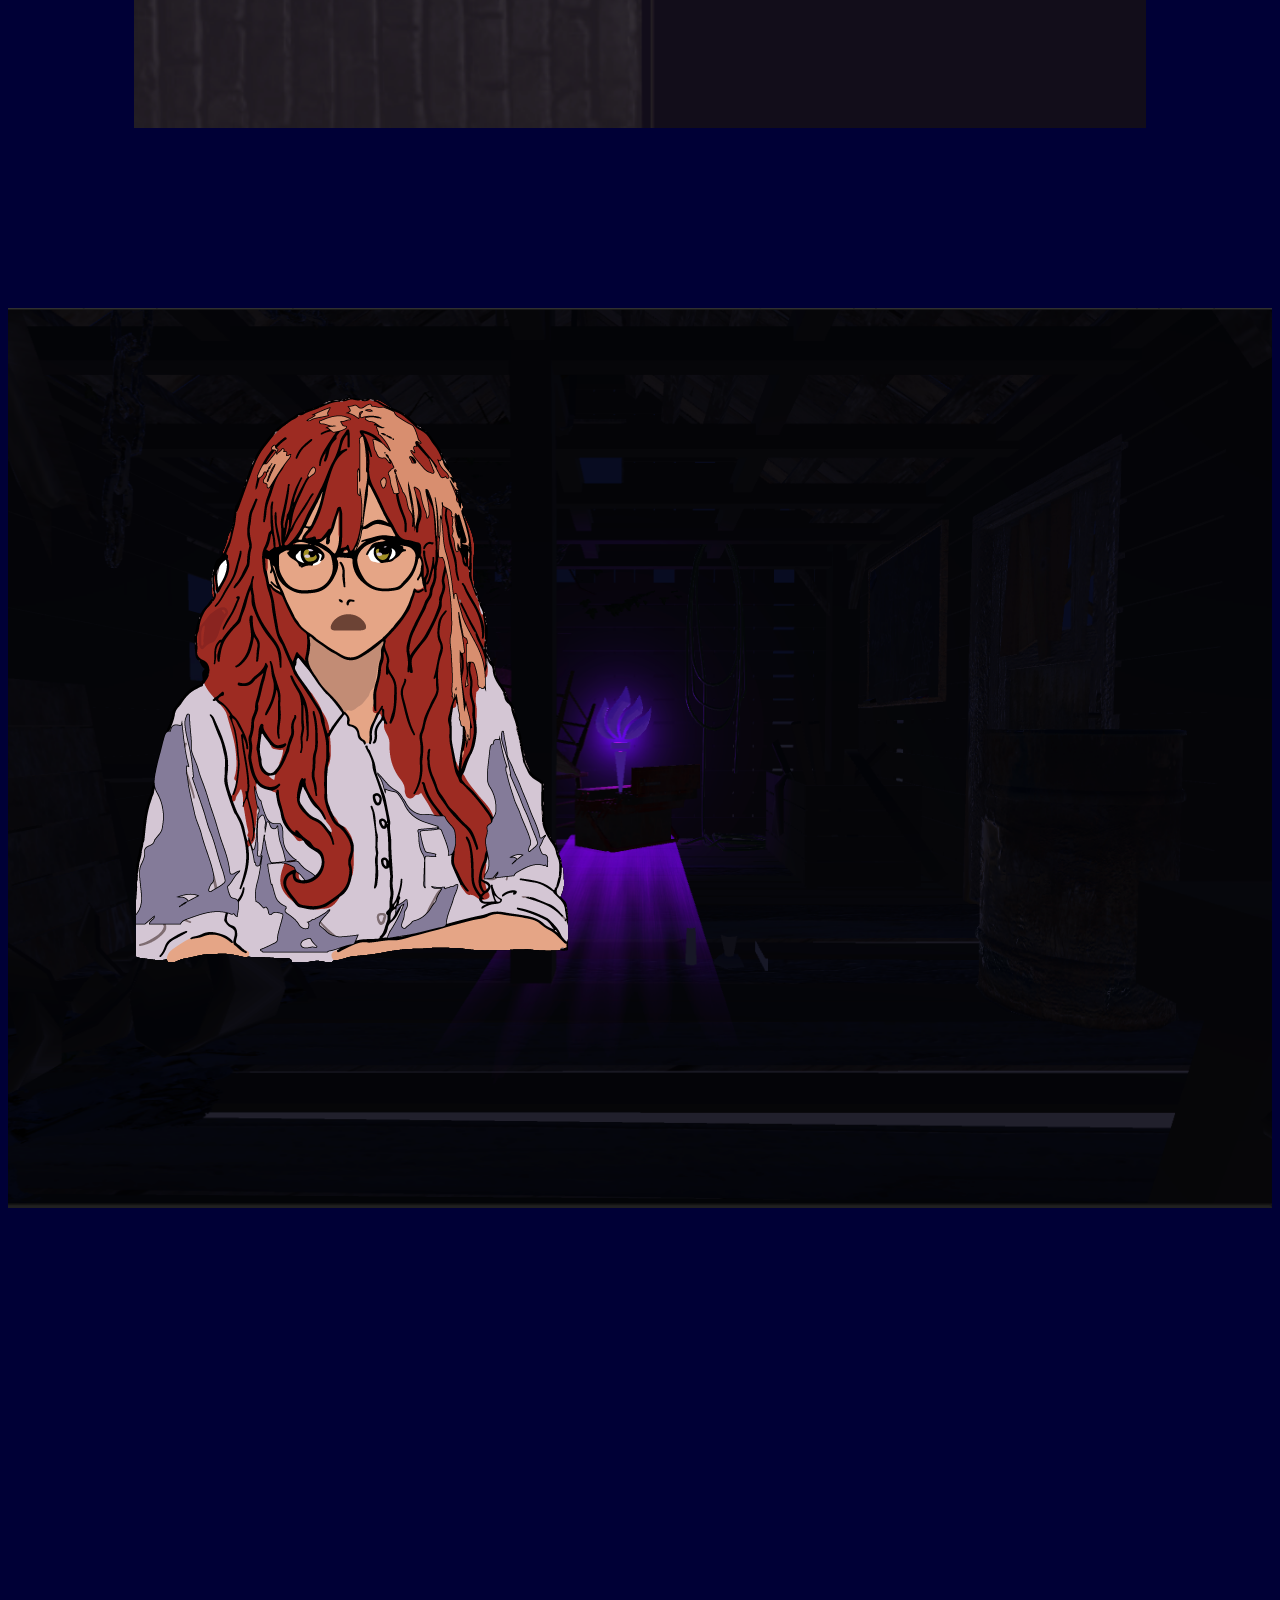
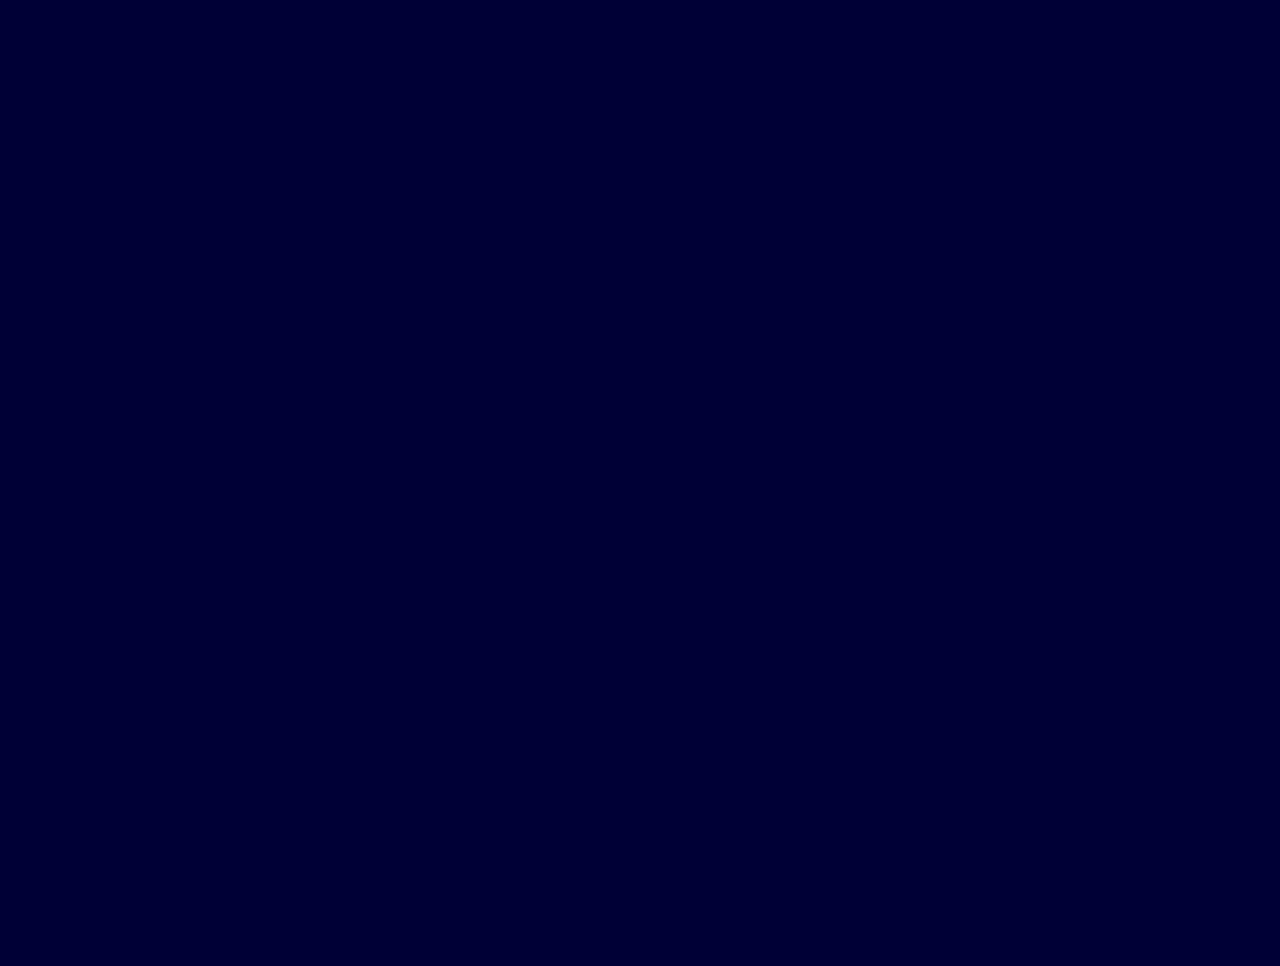
==== commit fb90376f: "com" ====
--- a/index.html
+++ b/index.html
@@ -73,10 +73,6 @@
 
 <!-- Panel 6-->
 <div>
-     <img 
-     class ="panel" style="top:50px;" src="./img/corridor-dark.png">
-    </div>
-
     <div class="panel" id="panel1-6">
         <img id="emily-gaze" src="./img/emily-gaze.png">
     </div>
--- a/style.css
+++ b/style.css
@@ -91,15 +91,9 @@
 /*  right:;*/
 }
 #emily-gaze{
-<<<<<<< HEAD
-/*  width:60vw;*/
-/*  height:40vw;*/
-}
-=======
   width:100vw;
   height:85vh; 
 } 
->>>>>>> e4c2eb194e837cb08beaeac1b0a93c57dc7d8f3f
 /*end of panel 6*/
 
 
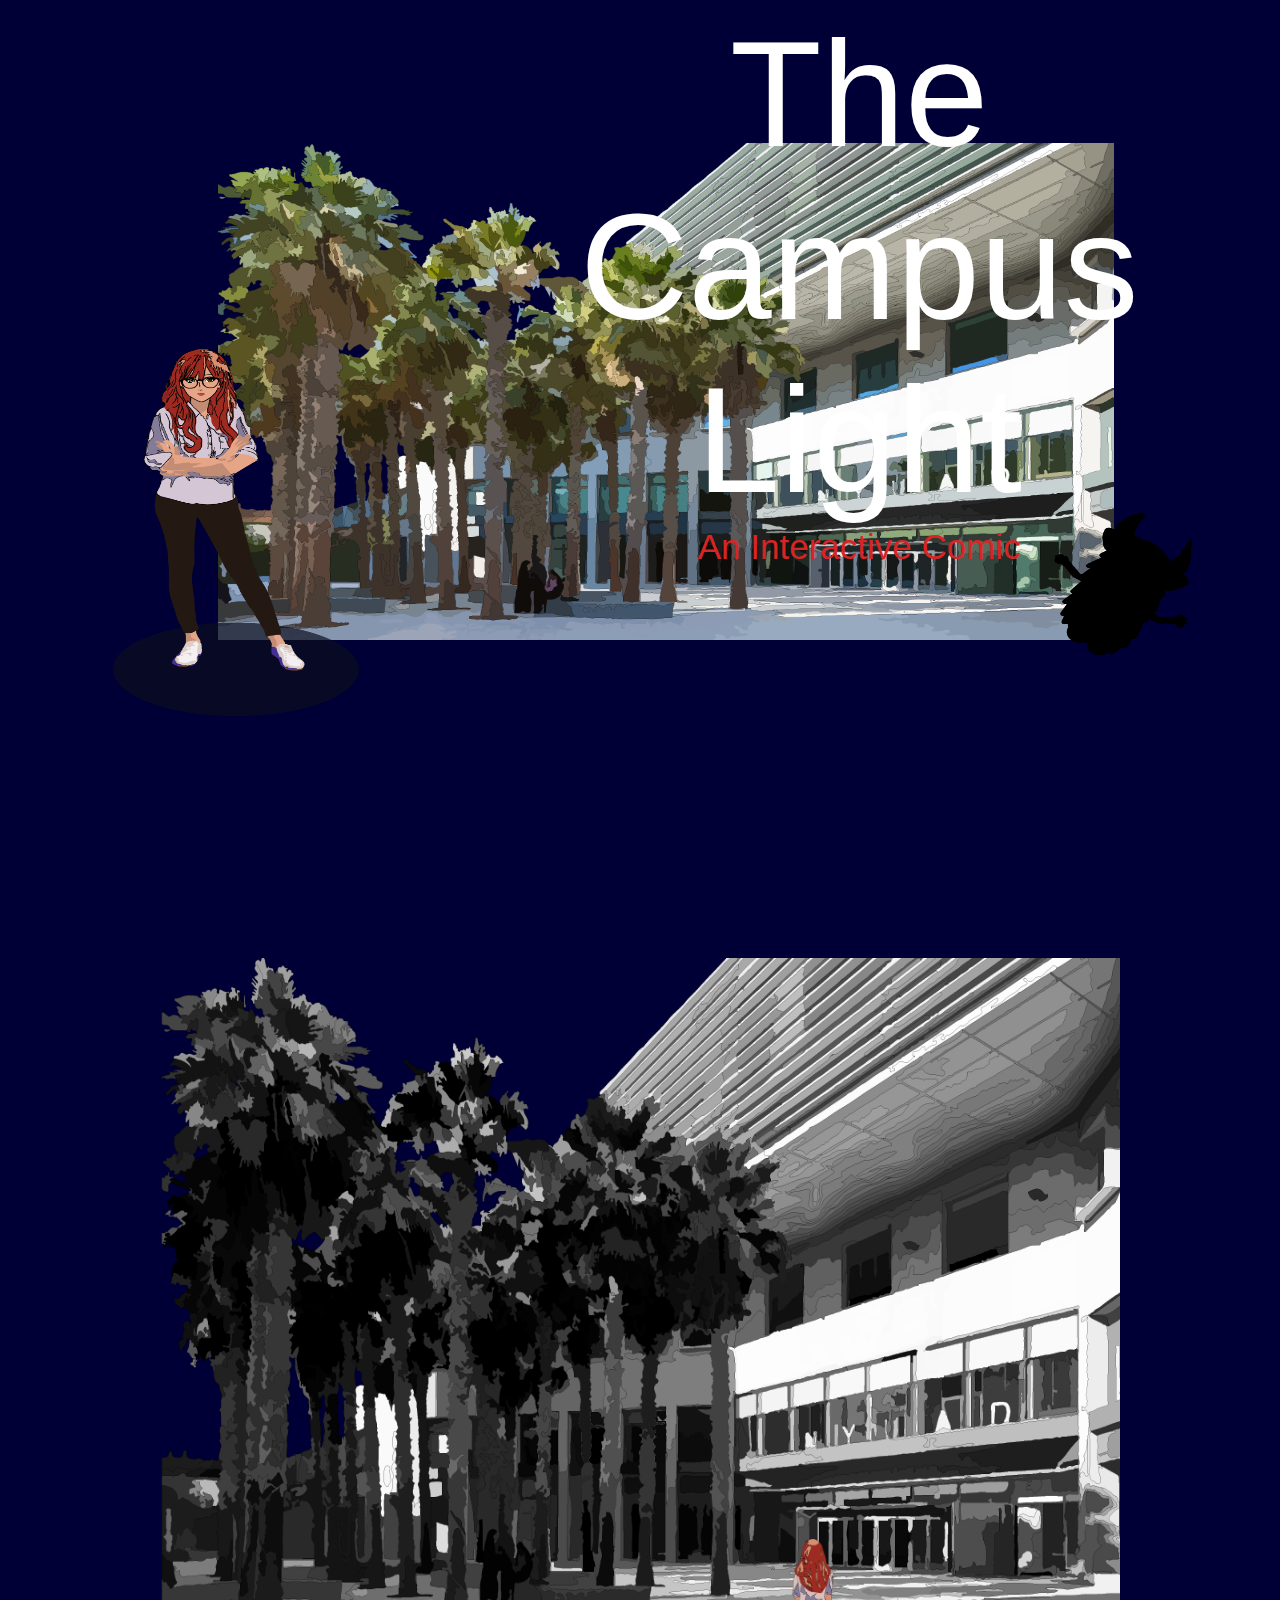
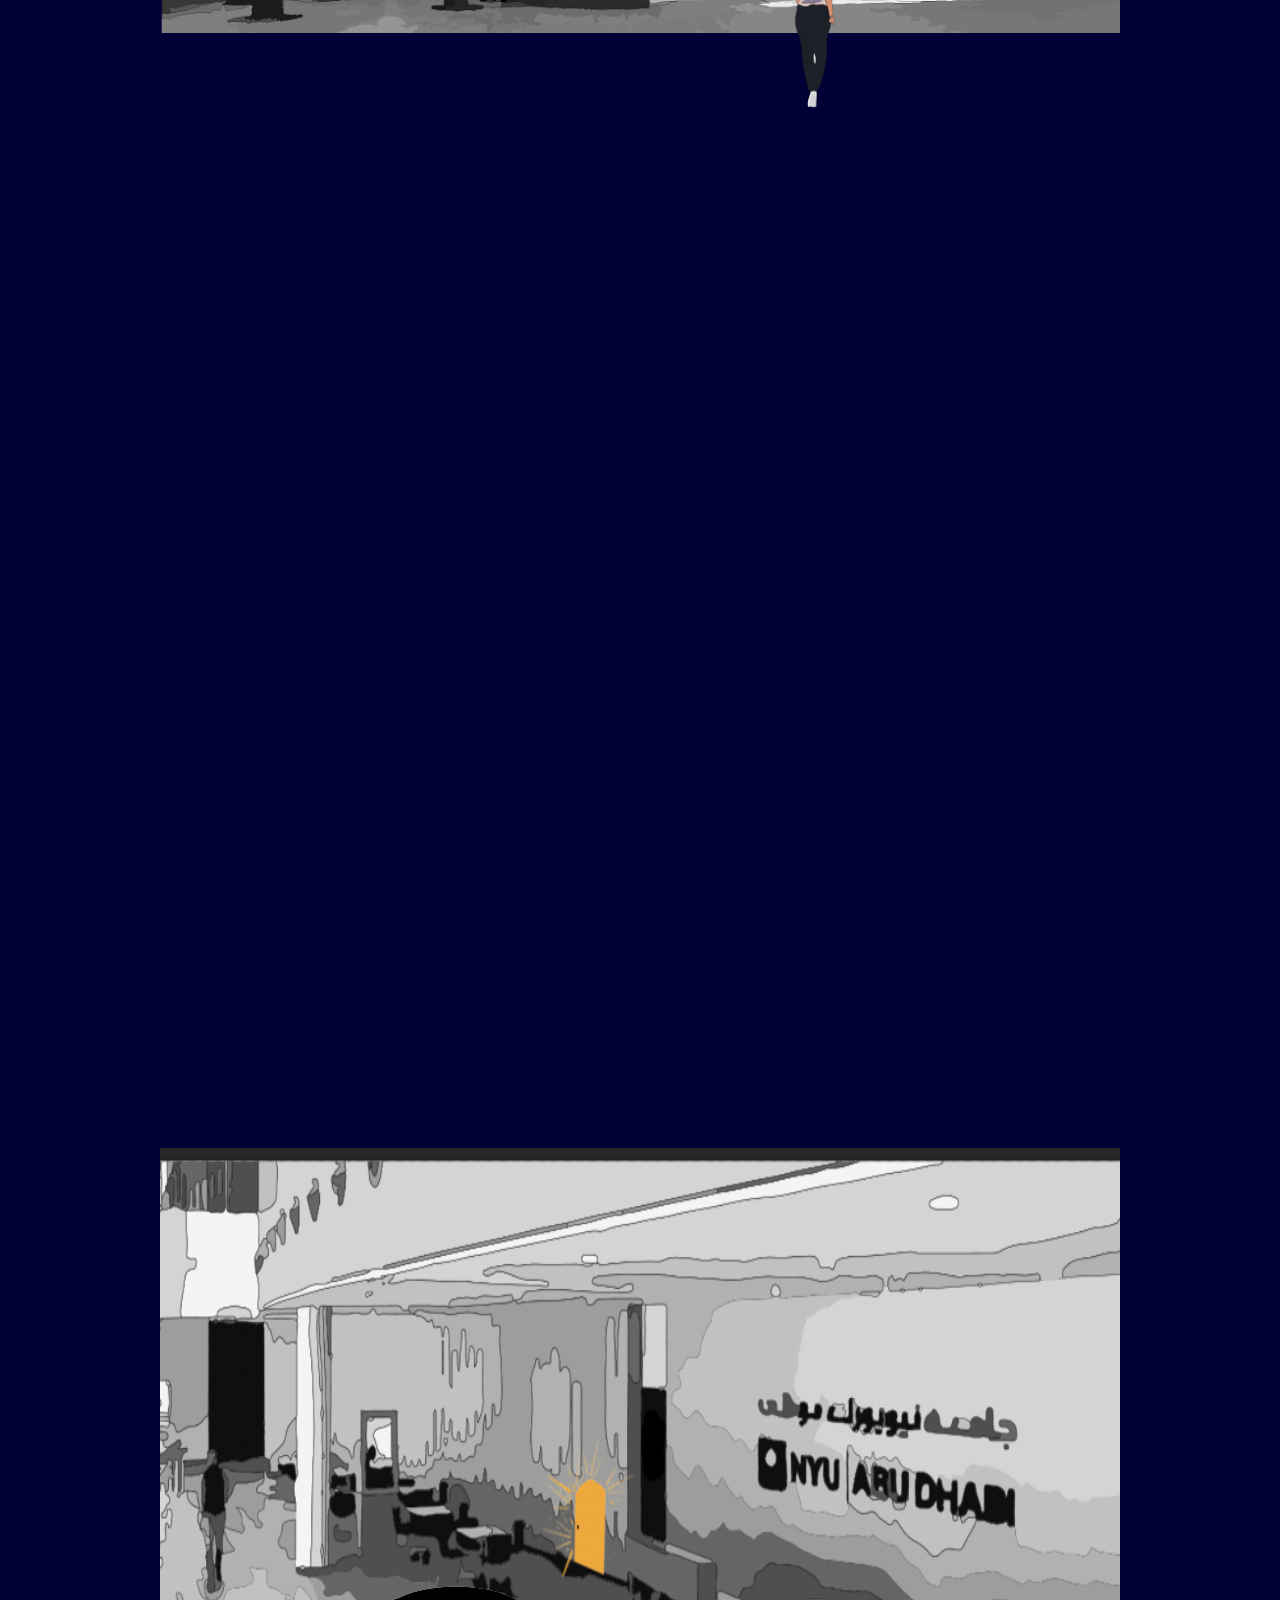
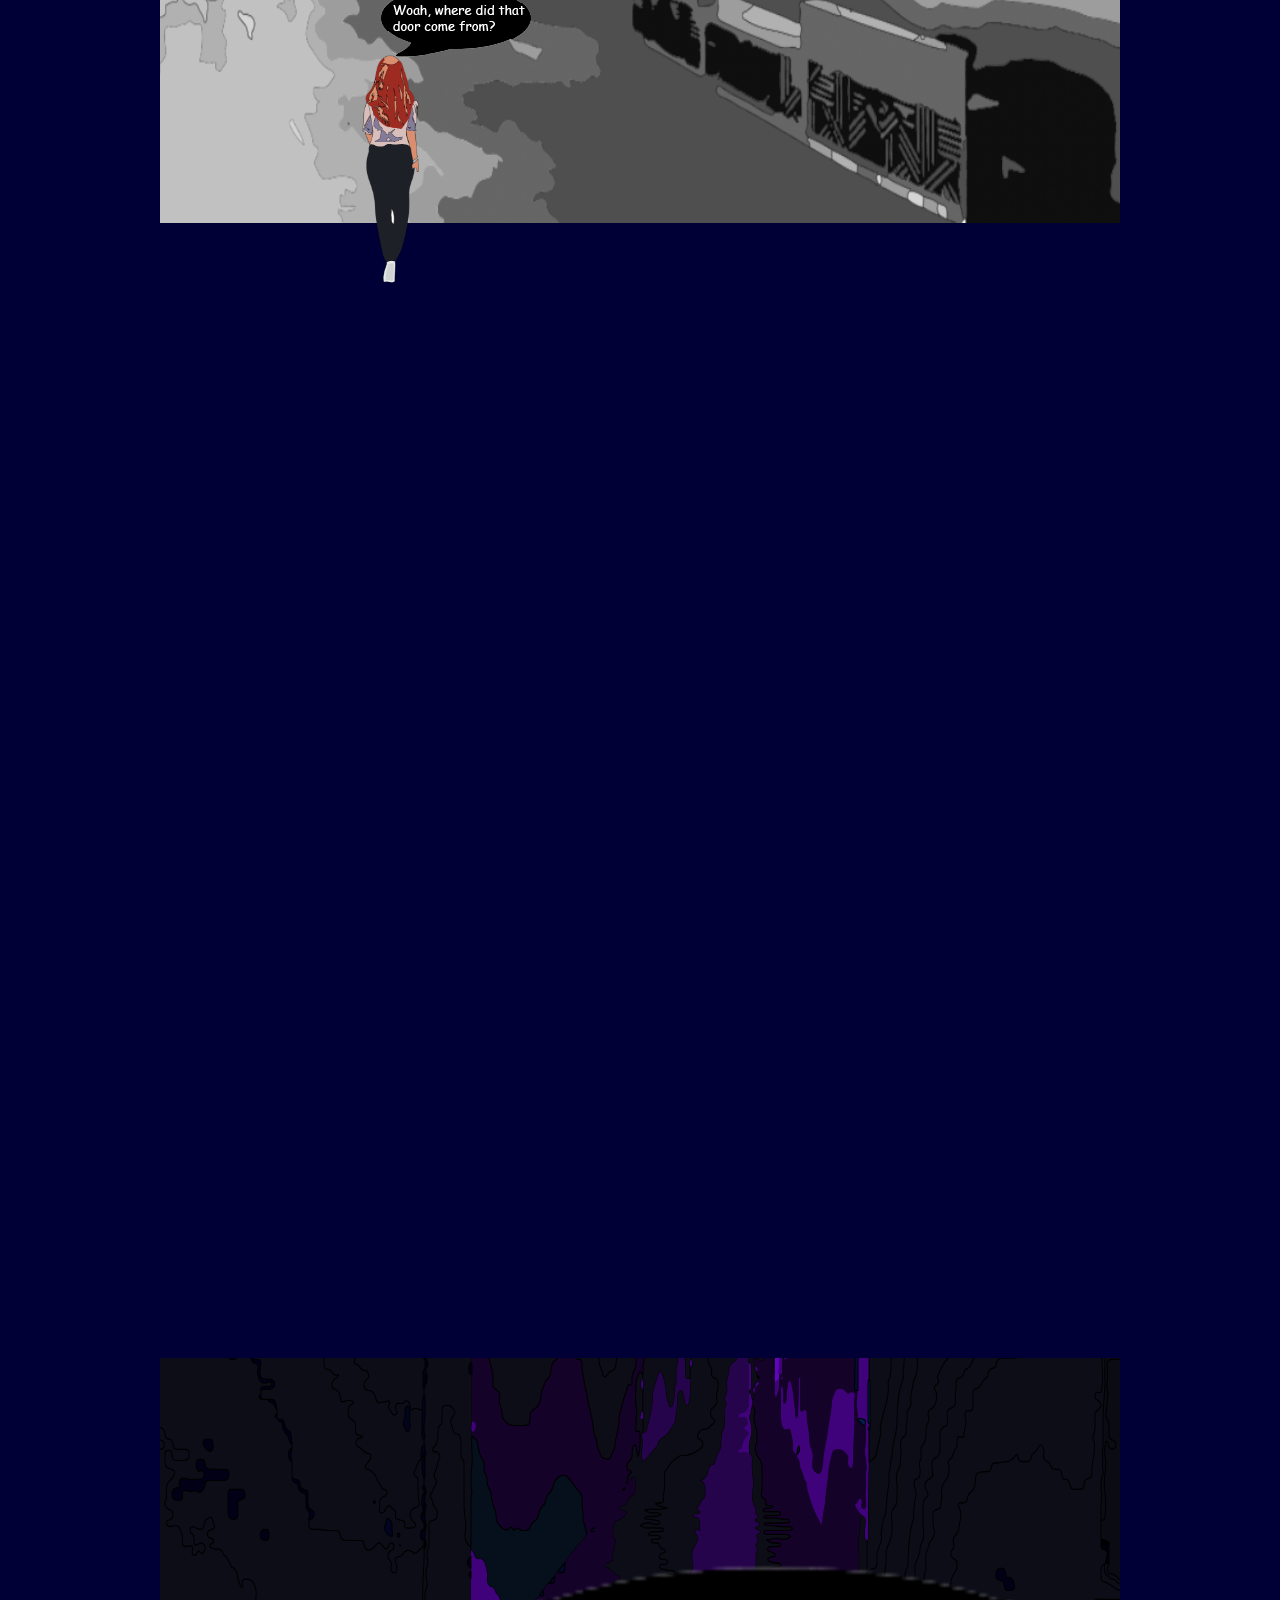
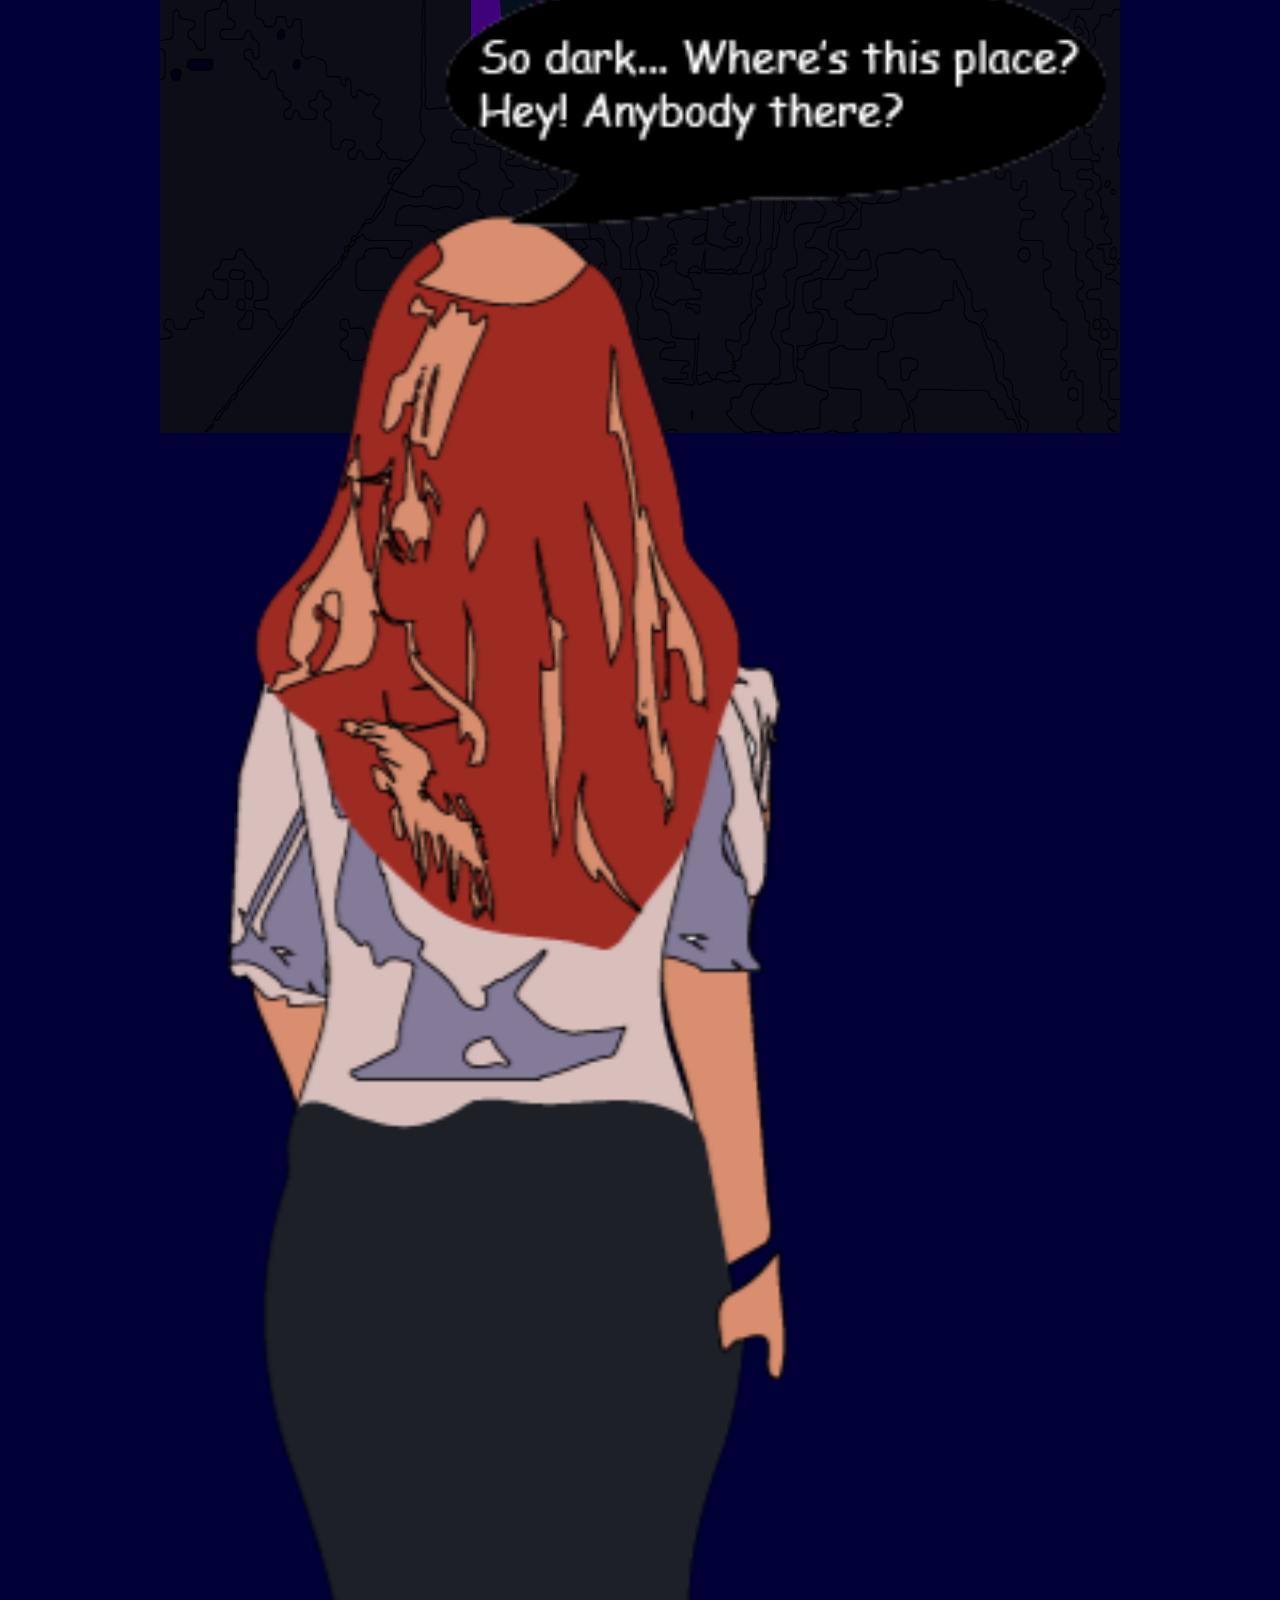
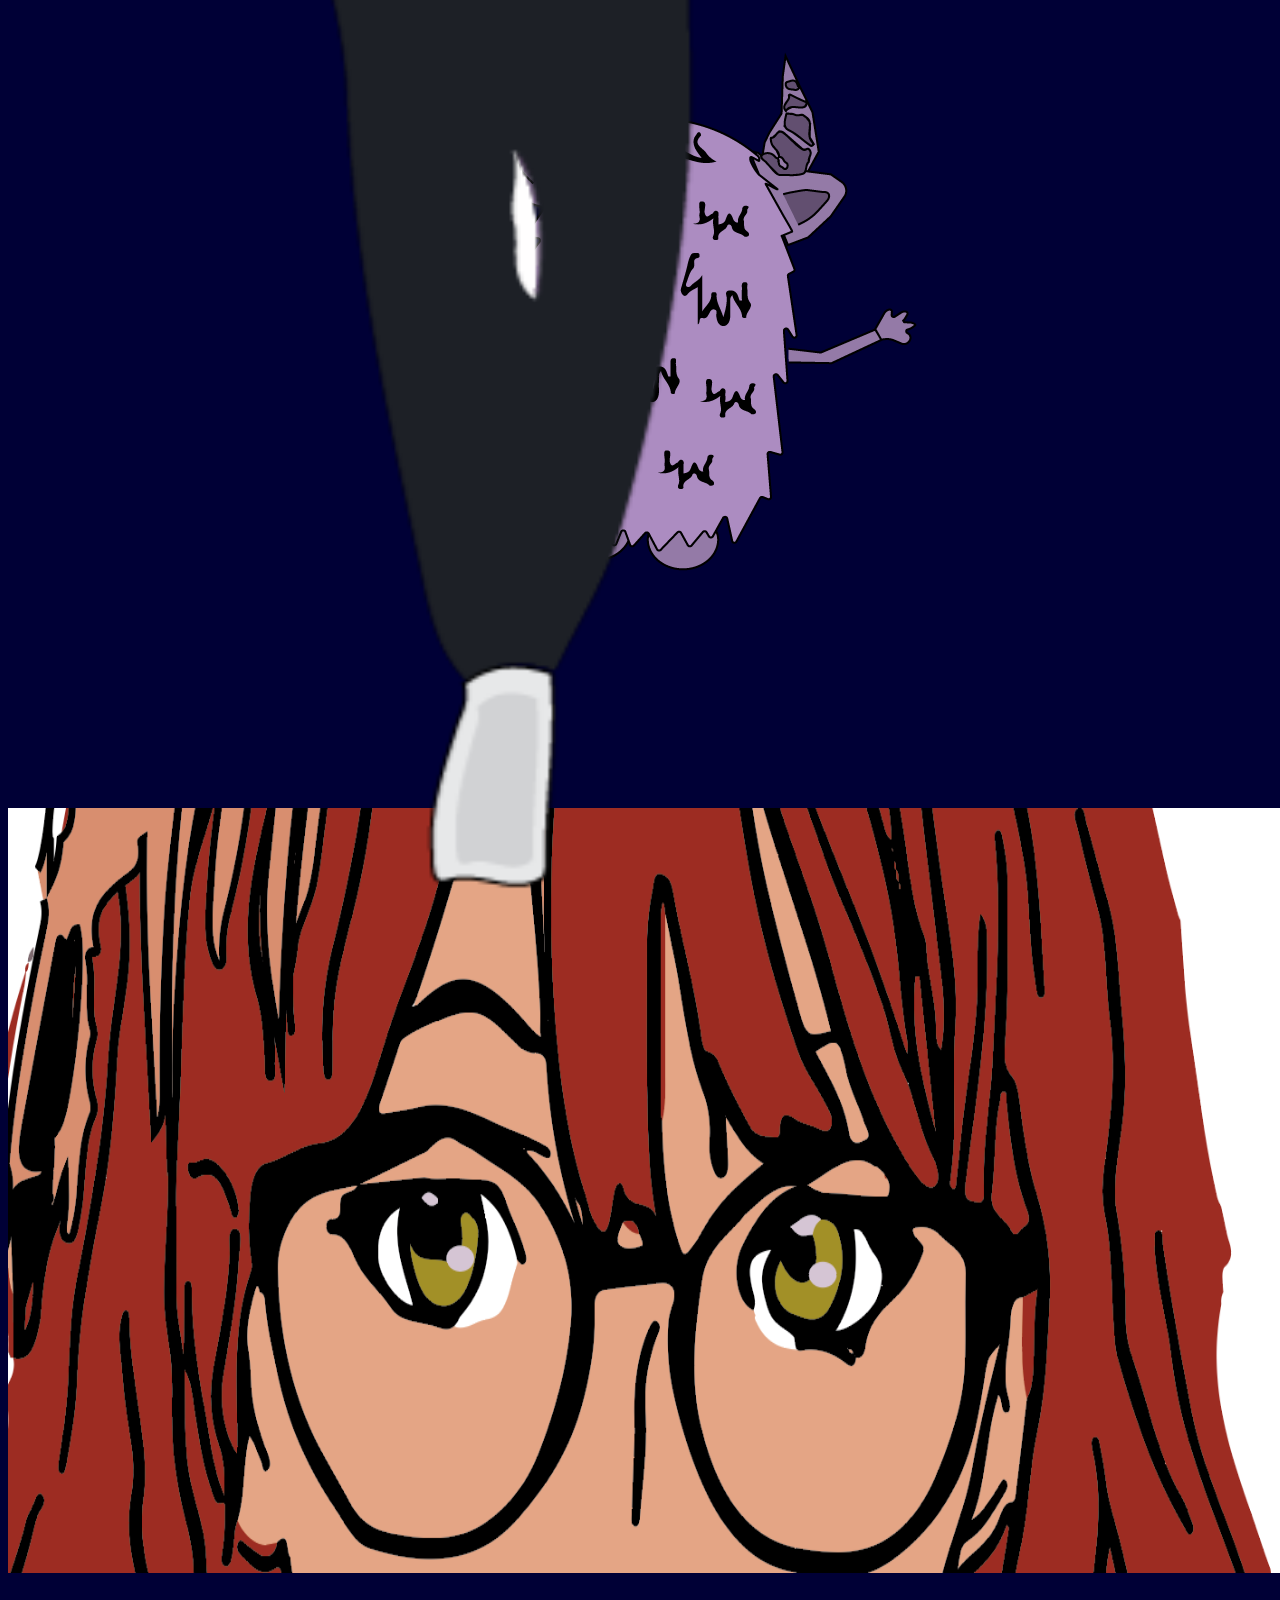
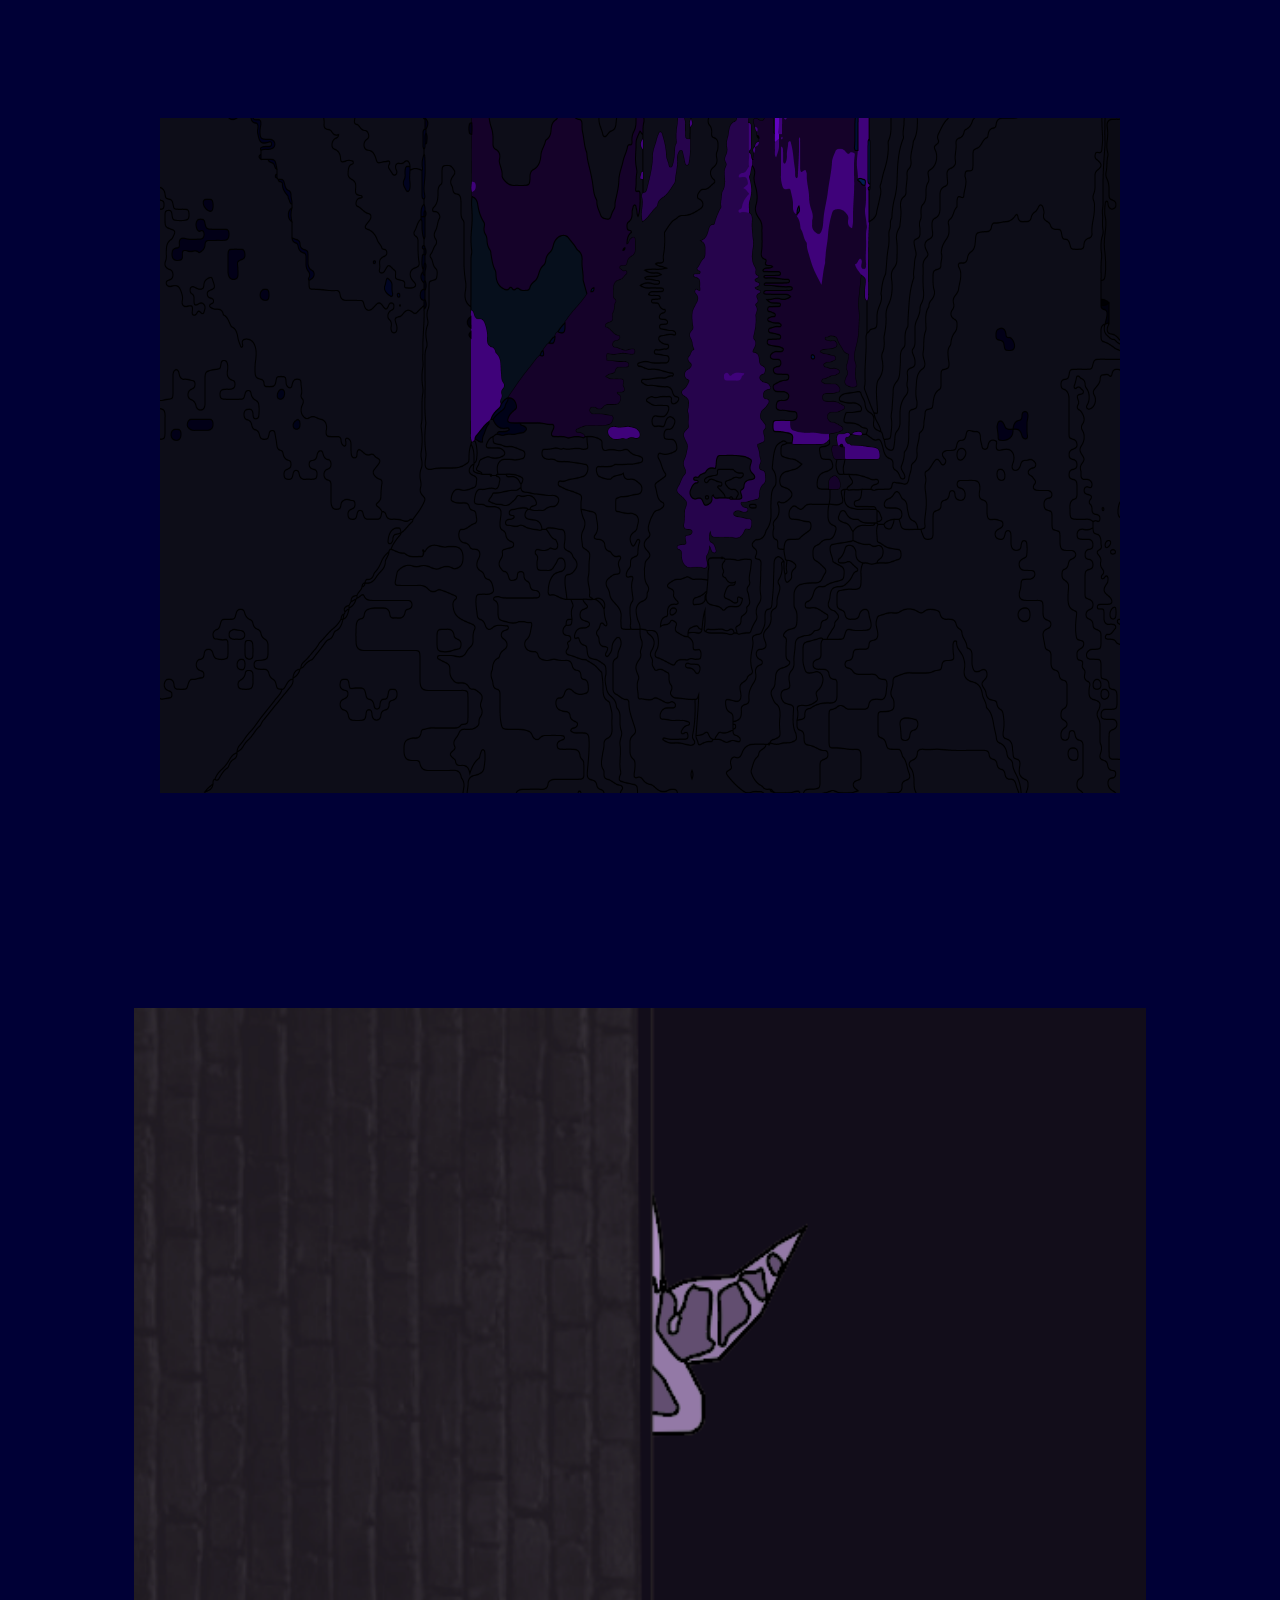
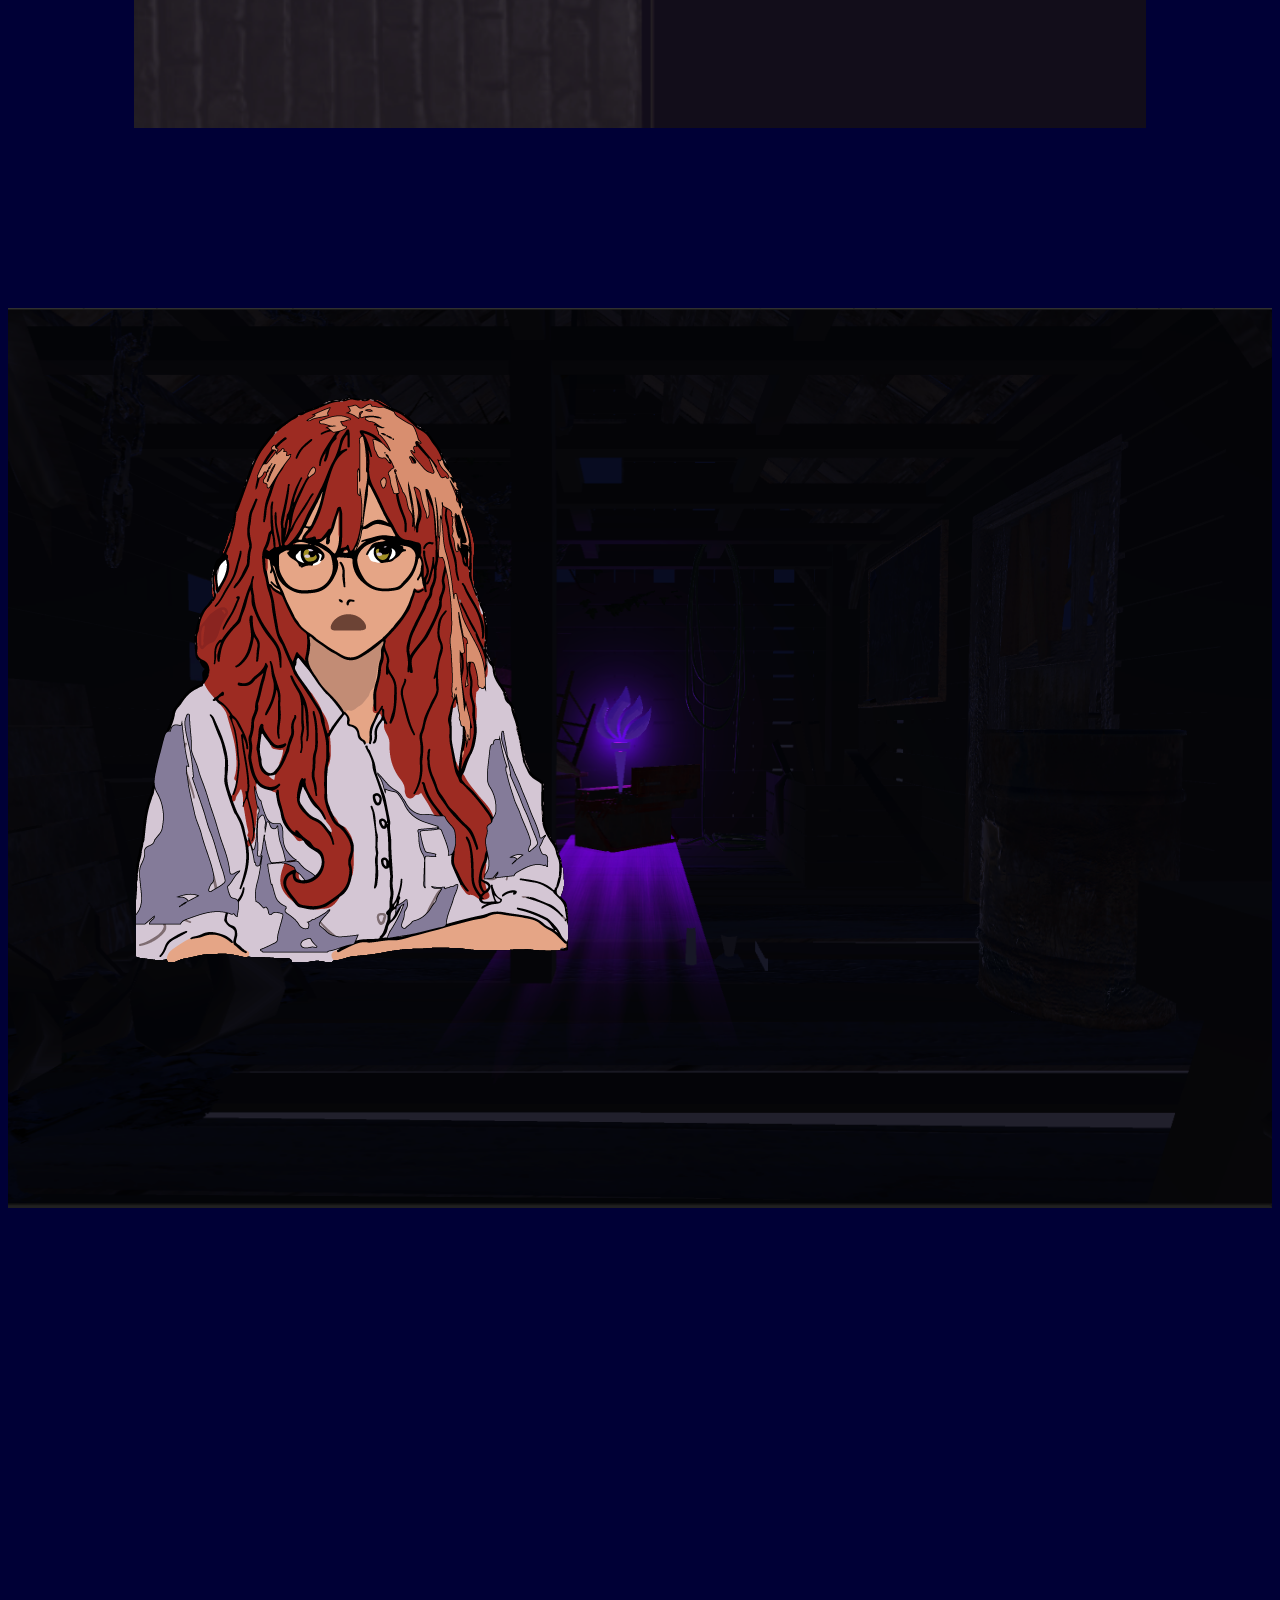
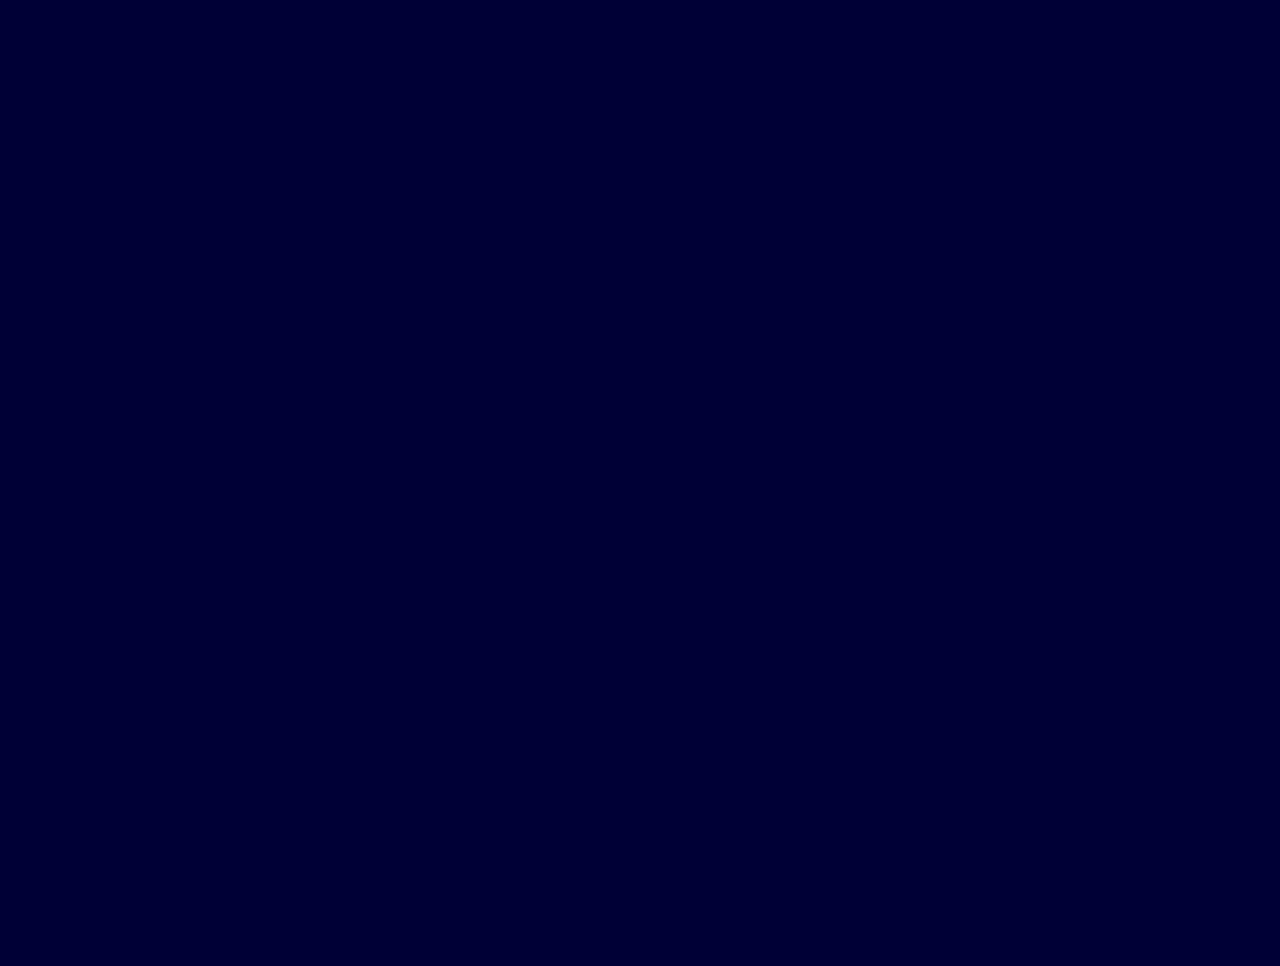
==== commit 0bf1abb1: "az" ====
--- a/index.html
+++ b/index.html
@@ -53,6 +53,7 @@
 <!-- panel 2 -->
     <div class="panel" id="panel-2">
         <img id="emily2" class="emily" style="top: 58vh; left: 30vw; height: 270px" src="./img/EmilyWalking.png">
+        <img id="emily2Dialog" class="emily" style="top: 53vh; left: 35vw;" src="./Dialogue/2.png">
         <img id="secondpage" class ="img" style="top: 40px;" src="./img/Screenshot 2023-10-11 at 8.26.27 PM.png">
     </div>
     <div class="placeholder"></div>
@@ -60,6 +61,7 @@
 <!-- Panel 3 -->
     <div class="panel" id="panel-3">
         <img id="emily3" class="emily" style="top: 28vh; left: 40vw; height: 2700px" src="./img/EmilyWalking.png">
+        <img id="emily3Dialog" class="emily" style="top: 28vh; left: 60vw; height: 270px" src="./Dialogue/3.png">
         <img id="thirdpage" class ="img" style="top: 50px;" src="./img/corridor-dark.png">
     </div>
     <div class="placeholder"></div>
@@ -81,6 +83,7 @@
     </div>
     <div class="panel" id="panel1-6-2">
         <img id="monster-hide" class="monster" style="width: 80%; height:80%;" src="./img/MonsterHide.png">
+        <img id="monster-thought" class="monster" style="position: absolute; z-index: 10; left: 50vw; opacity: 0; height: 200px;" src="./Thought/6_Monster.png">
     </div>
 
 <!-- Panel 7-->
--- a/style.css
+++ b/style.css
@@ -111,6 +111,14 @@
   z-index: 2;
   position: absolute;
 }
+#emily2Dialog{
+  z-index: 2;
+  position: absolute;
+}
+#emily3Dialog{
+  z-index: 2;
+  position: absolute;
+}
 
 #emily3{
   z-index: 2;
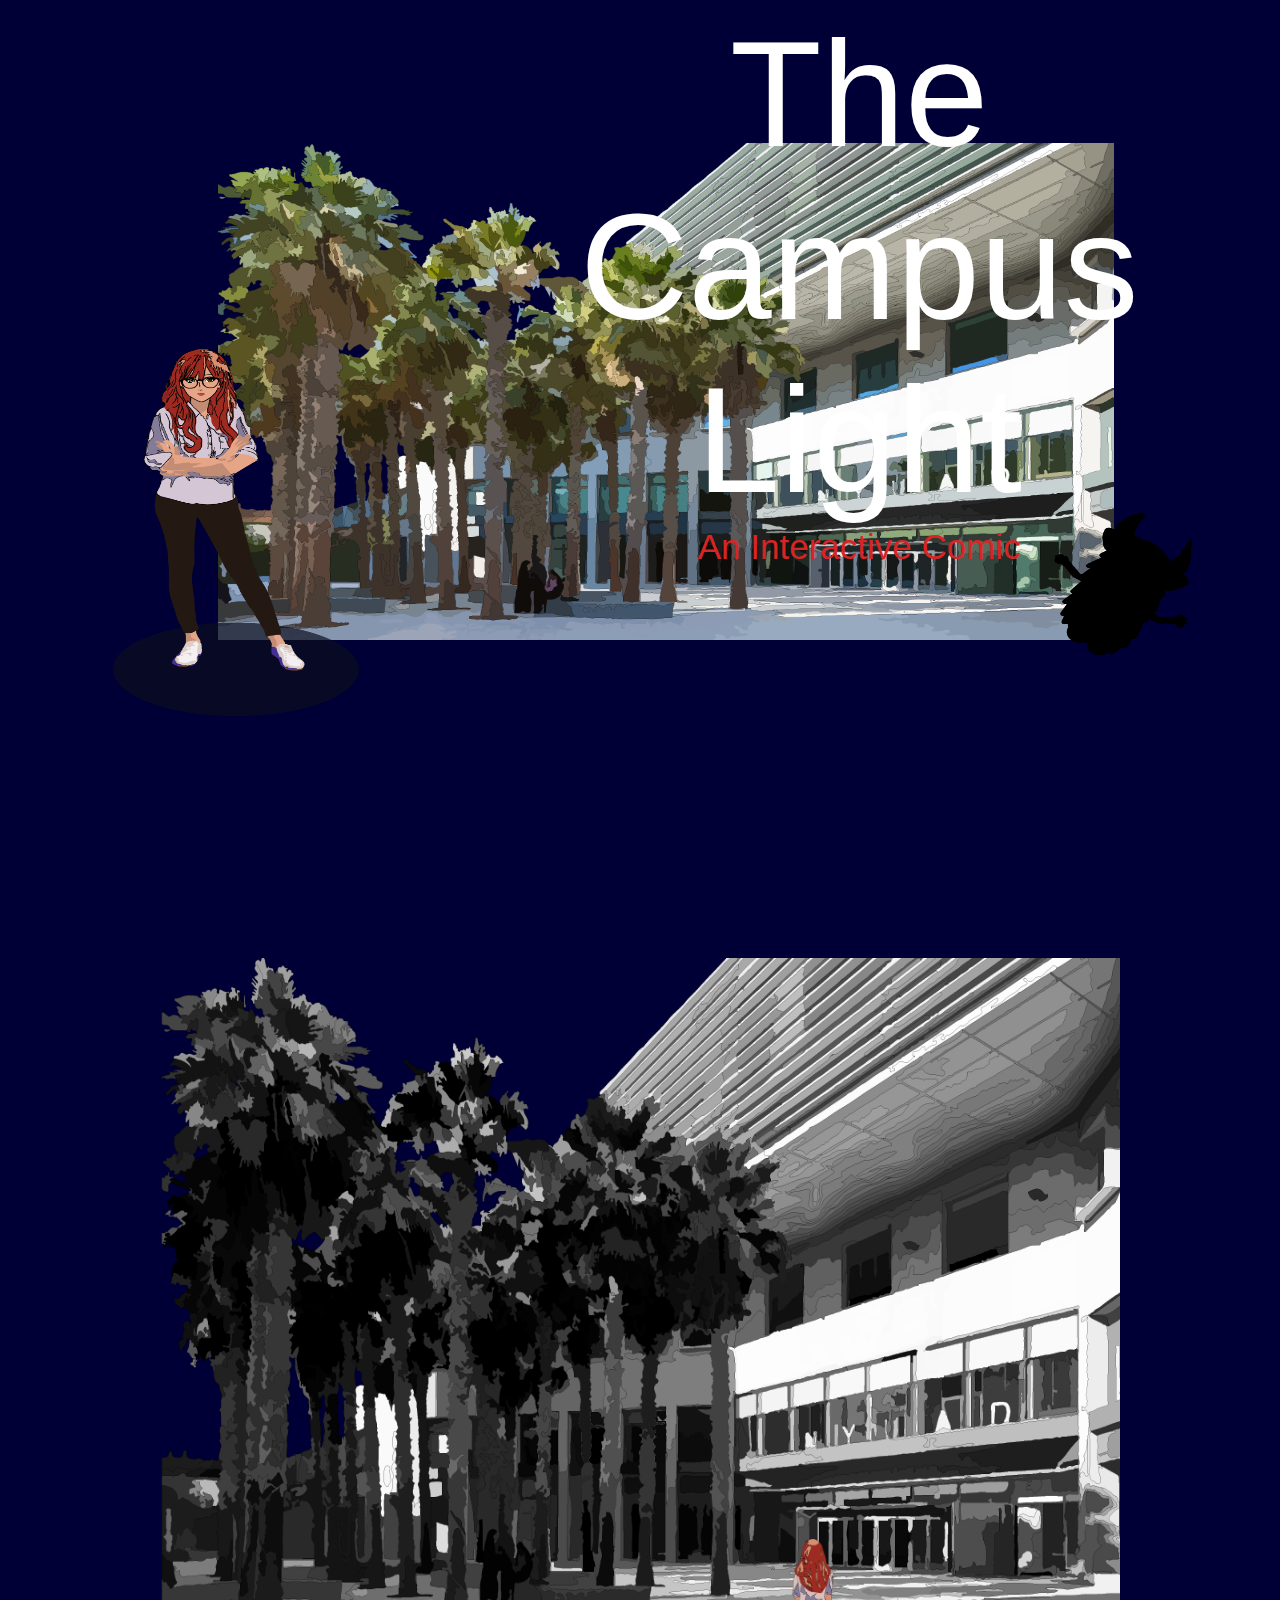
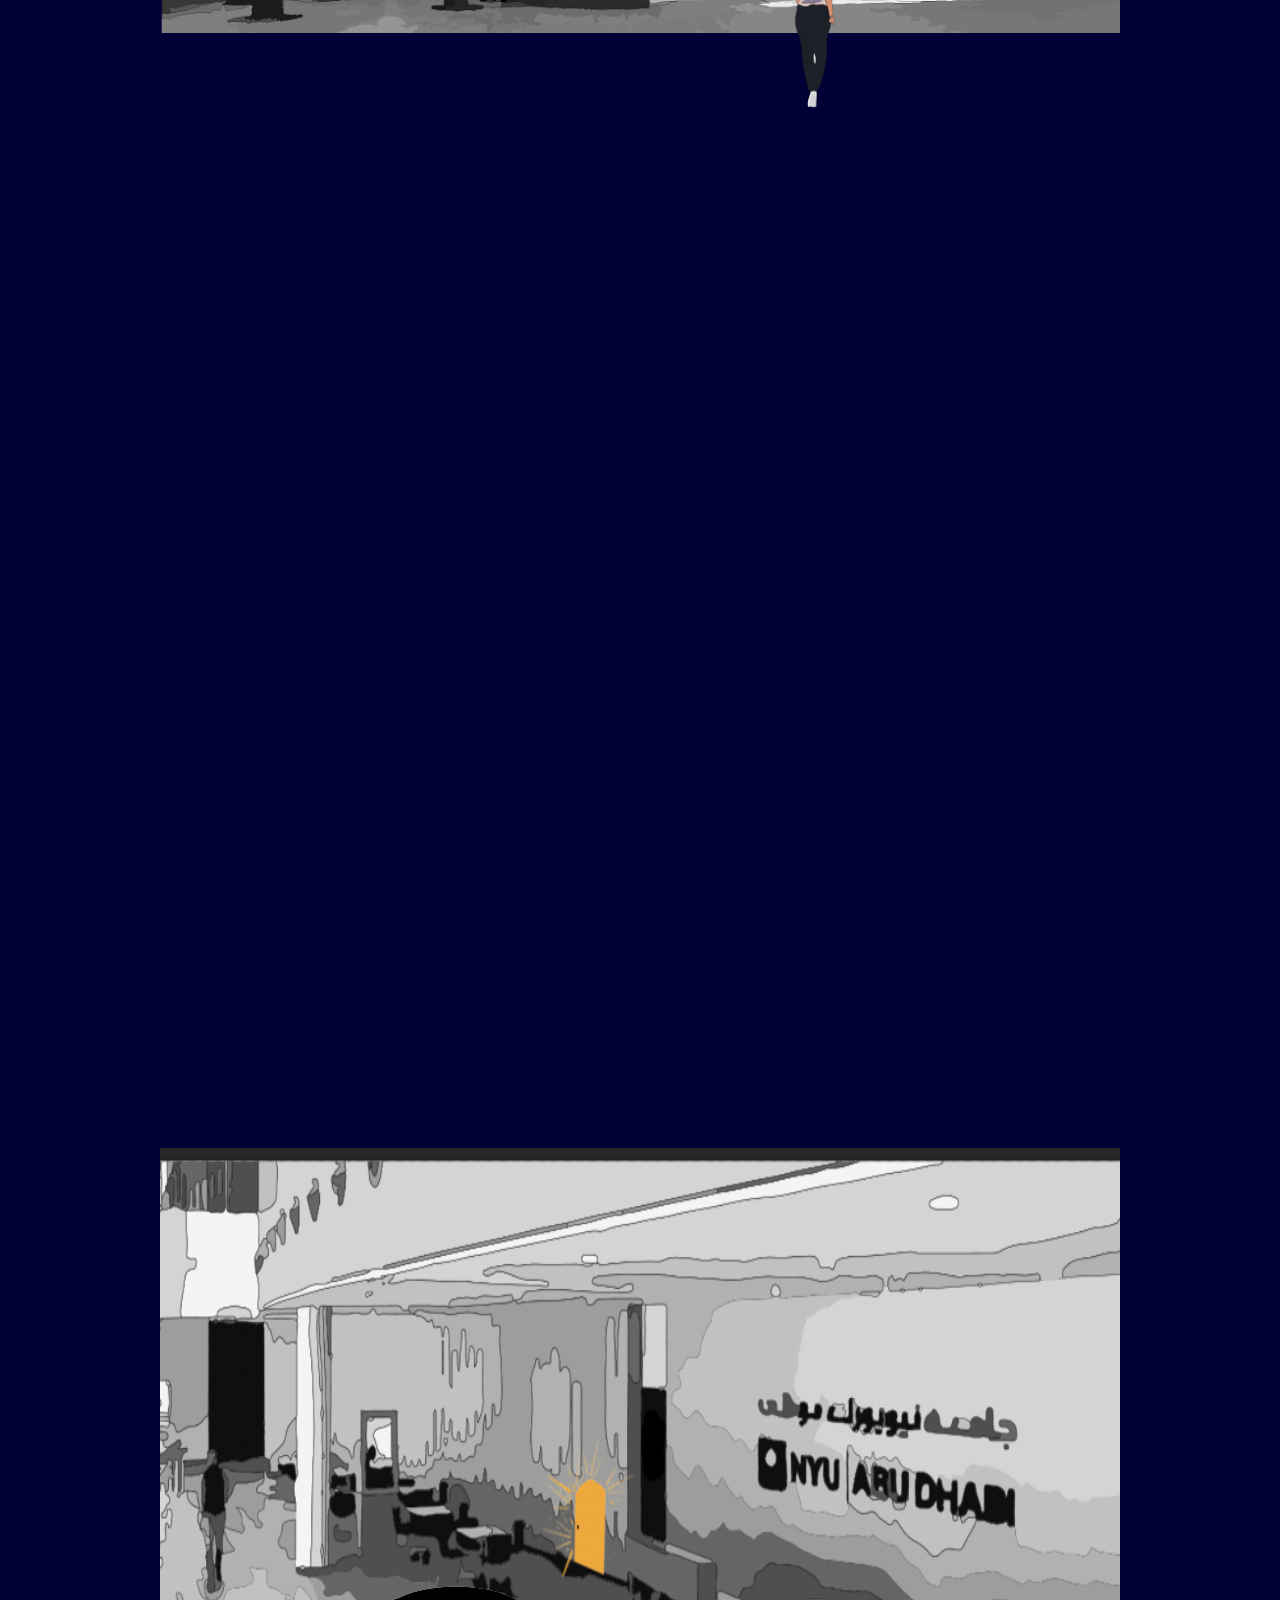
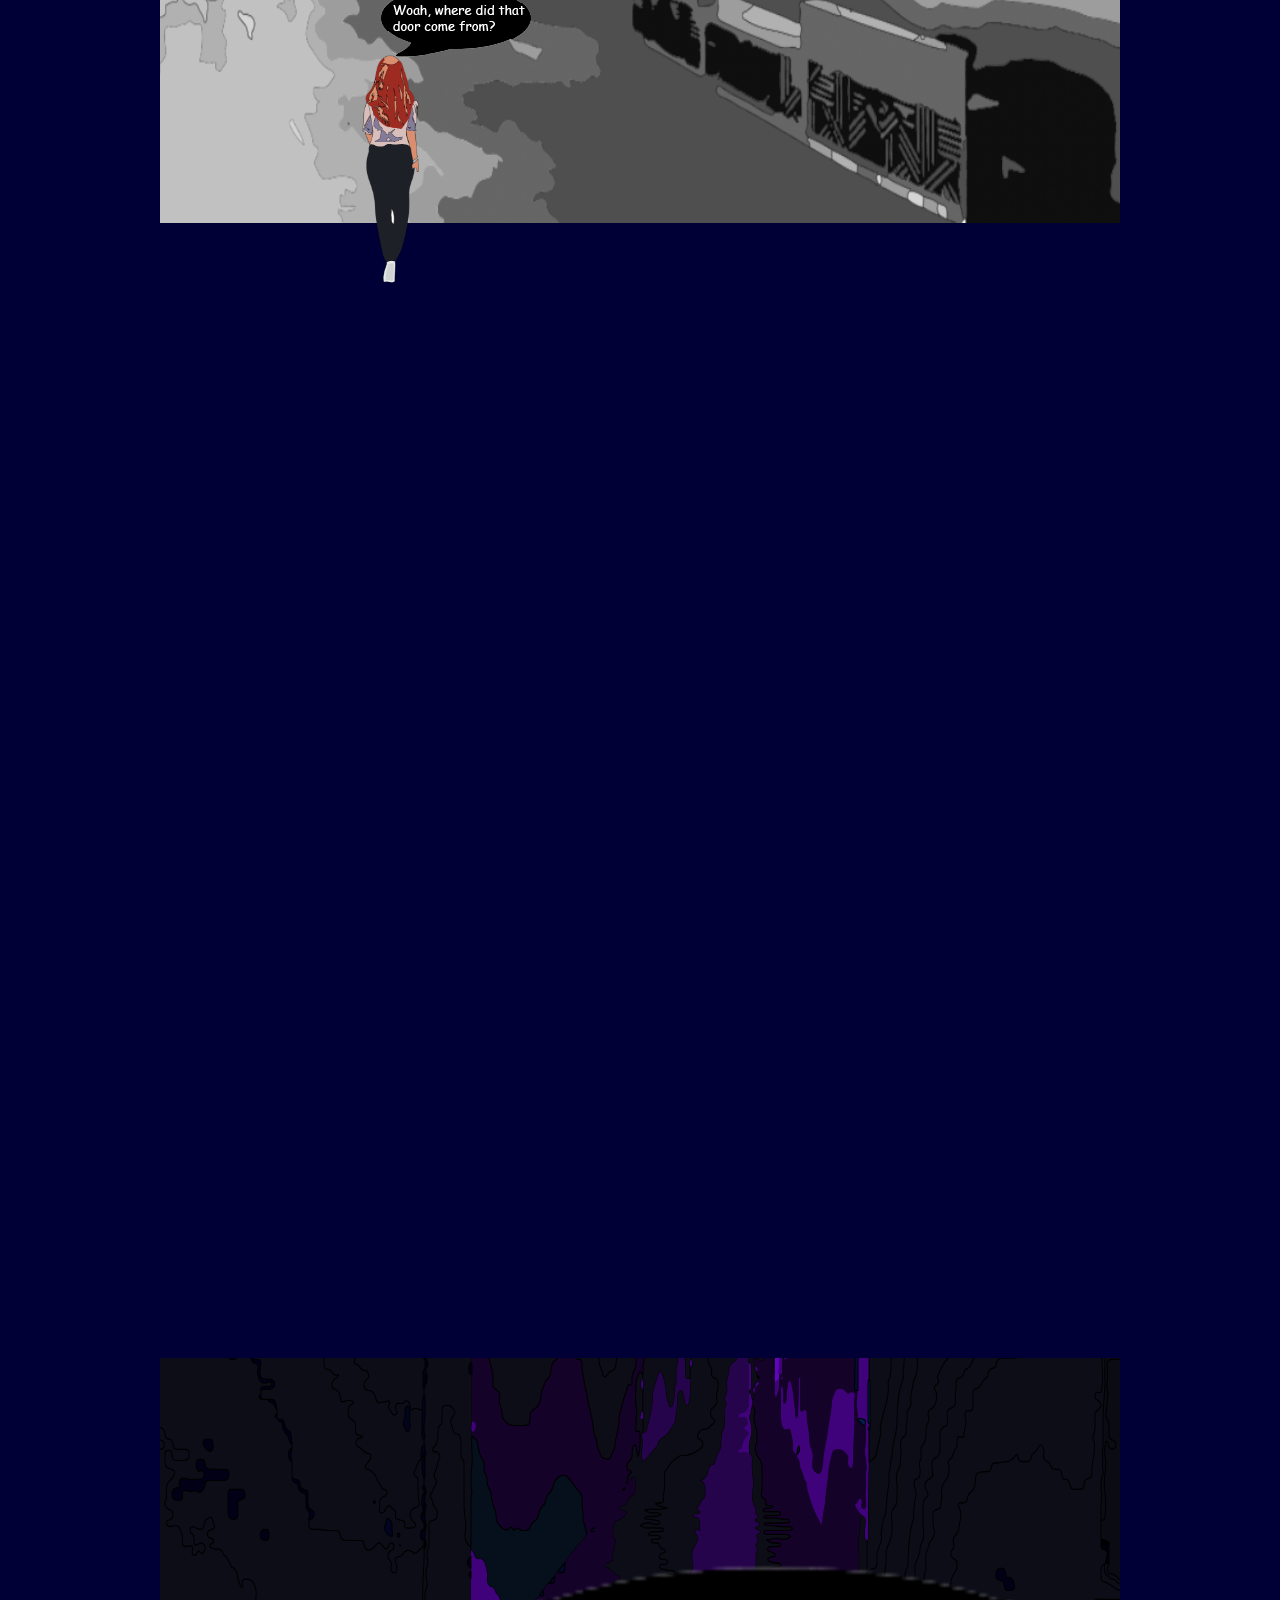
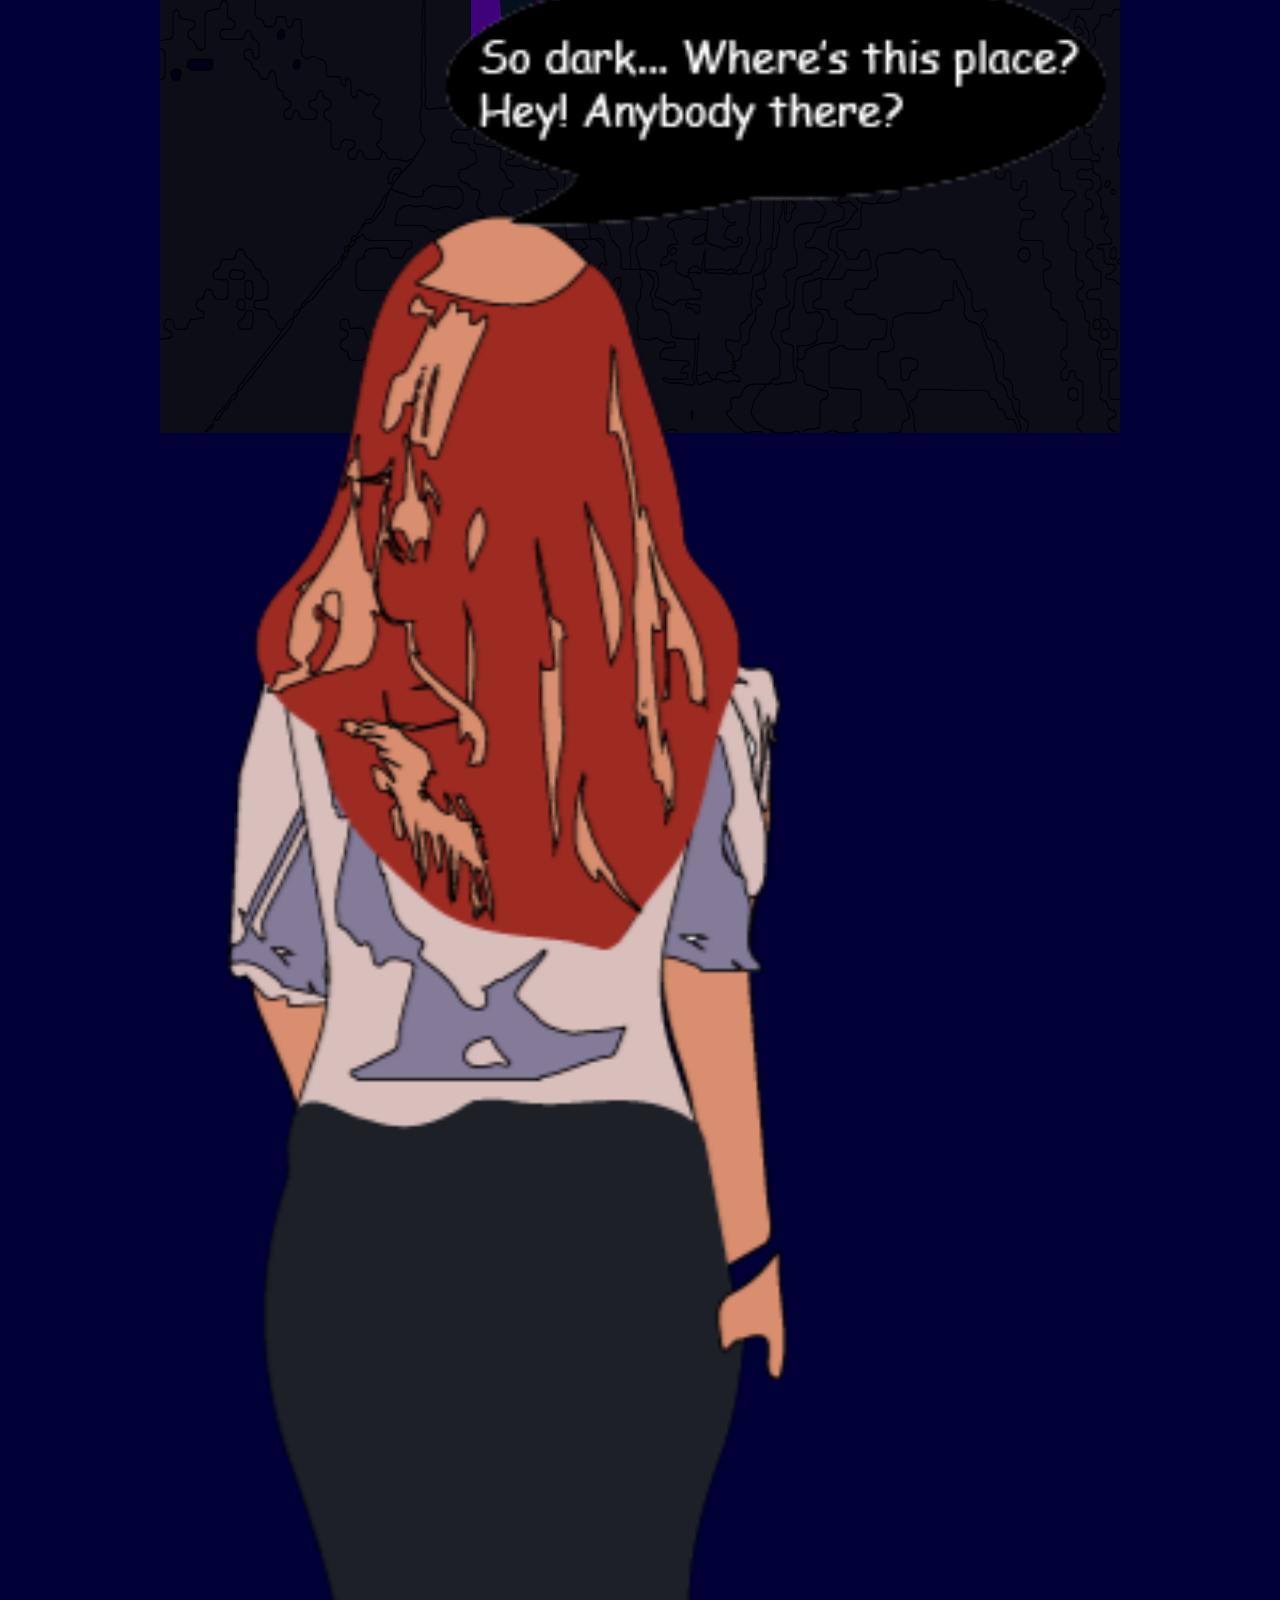
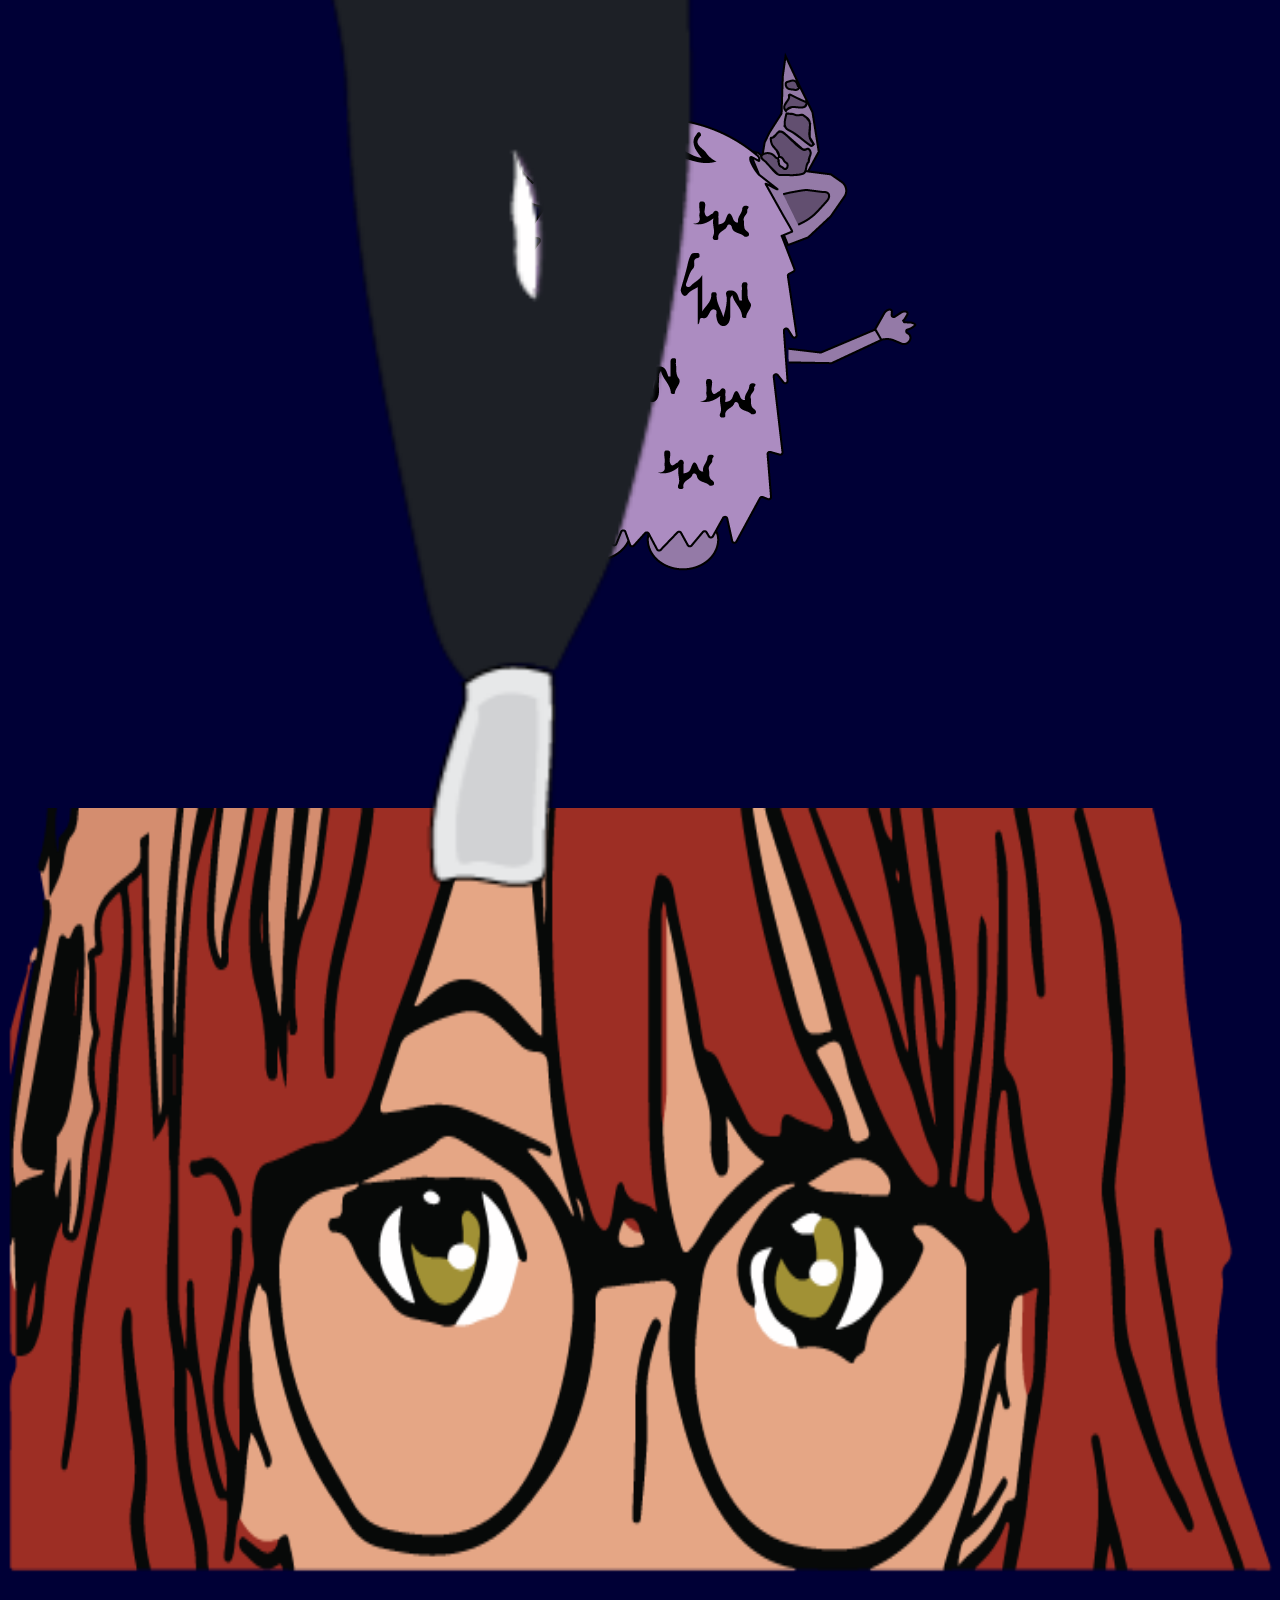
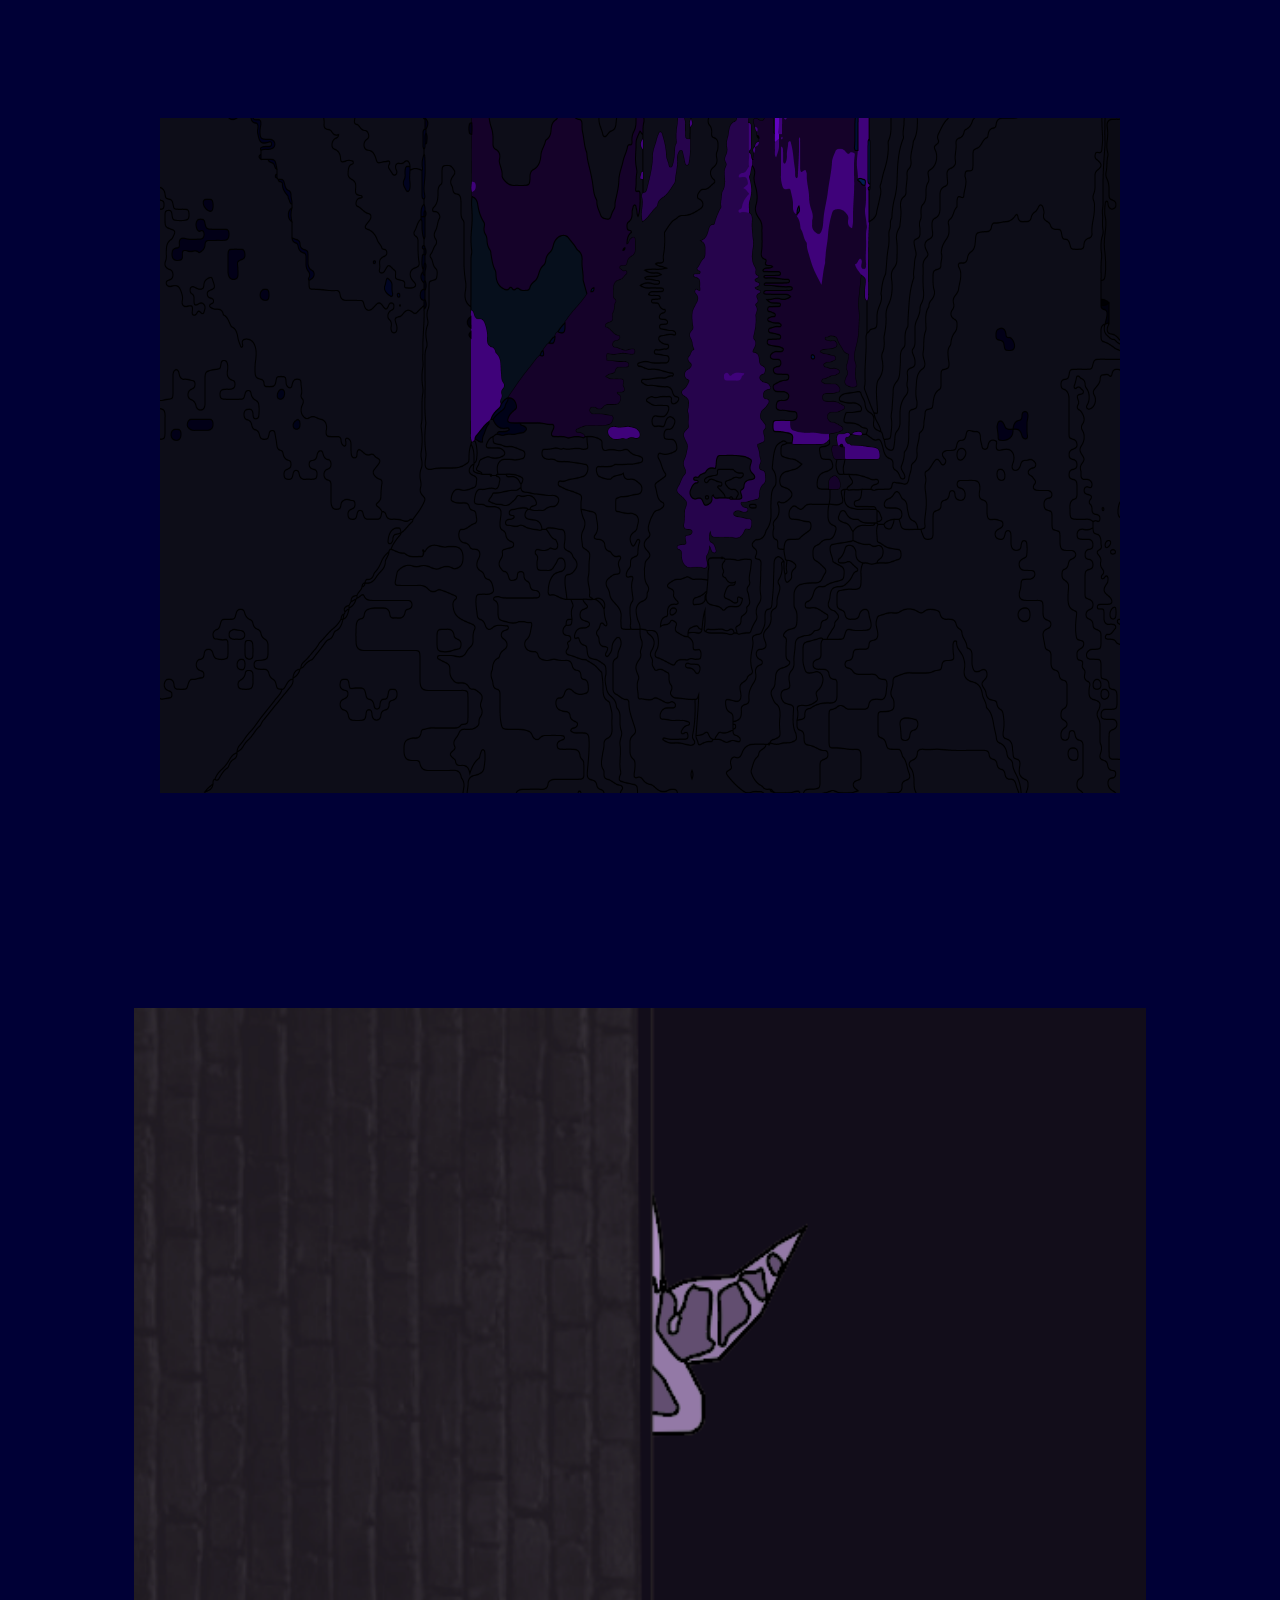
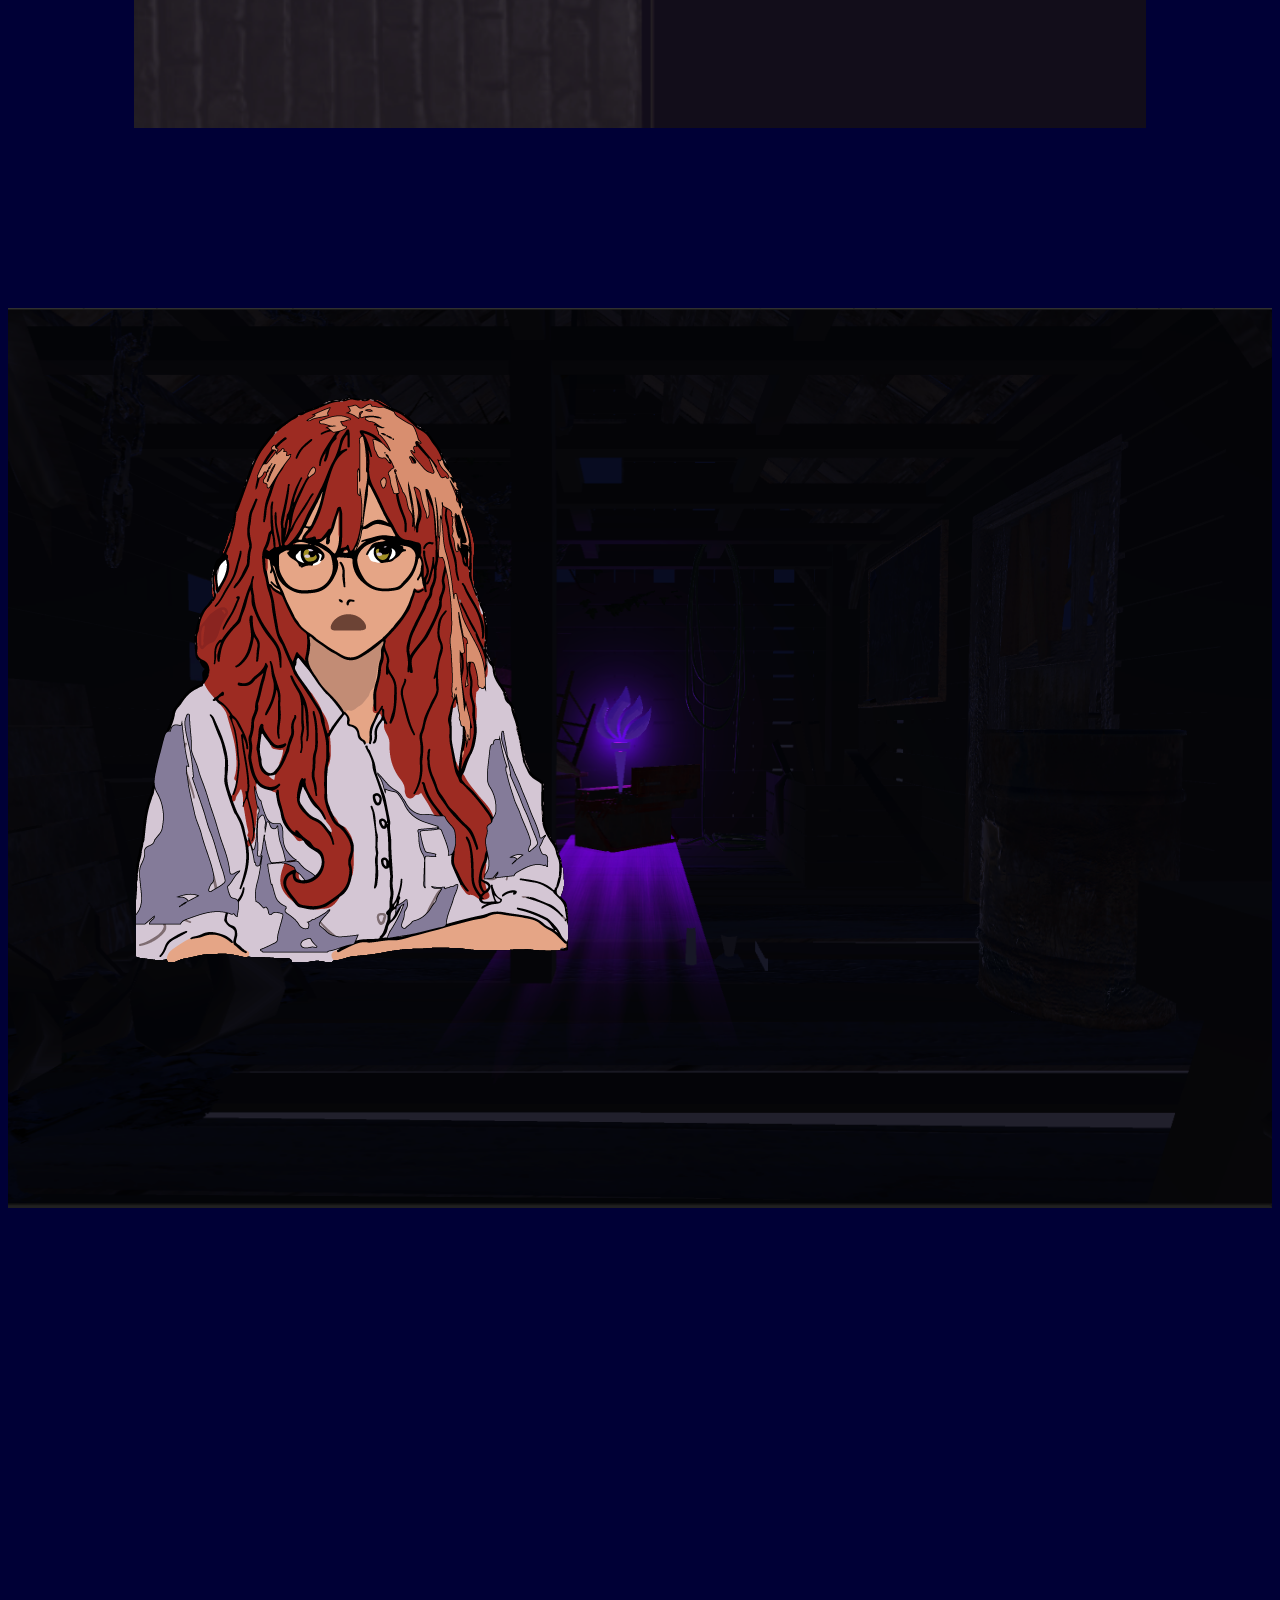
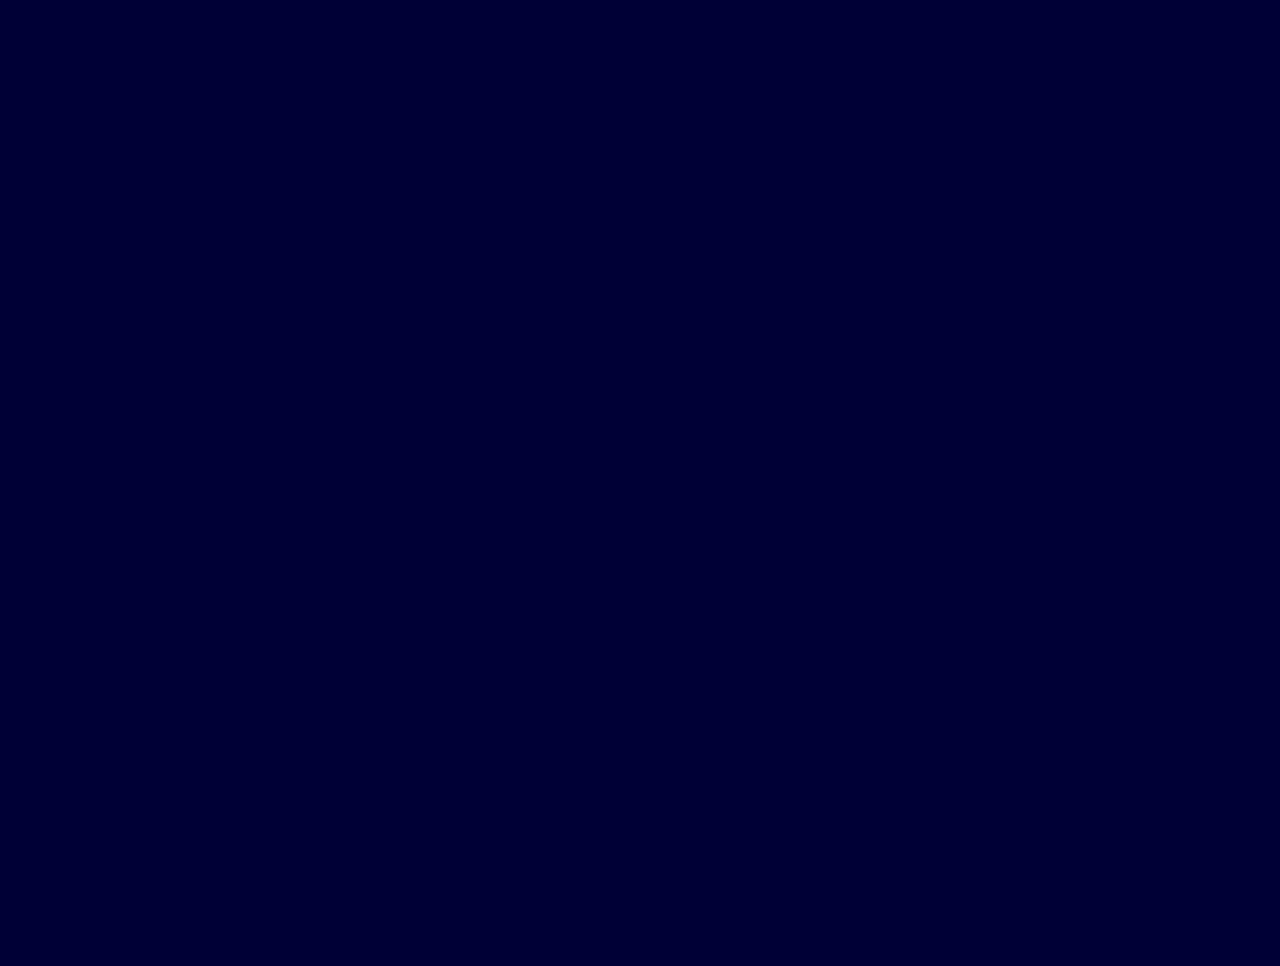
==== commit 15b1a29e: "azm" ====
--- a/index.html
+++ b/index.html
@@ -6,7 +6,7 @@
     <!-- font for the story title -->
     <link href="https://fonts.cdnfonts.com/css/horror-type" rel="stylesheet">
     <style>
-    @import url('https://fonts.cdnfonts.com/css/horror-type');
+        @import url('https://fonts.cdnfonts.com/css/horror-type');
     </style>
 
     <link rel="stylesheet" href="style.css">
@@ -25,7 +25,7 @@
         </div>
         <!-- book title -->
         <div id="book-title">The Campus Light
-            <div id="subtitle" >An Interactive Comic</div>
+            <div id="subtitle">An Interactive Comic</div>
         </div>
         <!-- palm tree cover -->
         <div id="cover-palm">
@@ -39,67 +39,77 @@
 
     <!-- button linked to the first panel -->
 
-    <img id="captions" style="top: 160vh; left: 3vw; z-index: 99; position: absolute; width: 40vw; opacity: 0;" src="./Captions/1.png">
+    <img id="captions" style="top: 160vh; left: 3vw; z-index: 99; position: absolute; width: 40vw; opacity: 0;"
+        src="./Captions/1.png">
 
-<!-- first panel -->
+    <!-- first panel -->
     <div class="panel" id="panel-1">
         <img id="emily1" class="emily" style="top:68vh; left: 63vw; height: 200px" src="./img/EmilyWalking.png">
-        <img id="firstpage" class = "img" style="top: 50px;" src="./img/palm-tree.png">
+        <img id="firstpage" class="img" style="top: 50px;" src="./img/palm-tree.png">
 
     </div>
 
     <div class="placeholder"></div>
     <div class="placeholder"></div>
-<!-- panel 2 -->
+    <!-- panel 2 -->
     <div class="panel" id="panel-2">
         <img id="emily2" class="emily" style="top: 58vh; left: 30vw; height: 270px" src="./img/EmilyWalking.png">
         <img id="emily2Dialog" class="emily" style="top: 53vh; left: 35vw;" src="./Dialogue/2.png">
-        <img id="secondpage" class ="img" style="top: 40px;" src="./img/Screenshot 2023-10-11 at 8.26.27 PM.png">
+        <img id="secondpage" class="img" style="top: 40px;" src="./img/Screenshot 2023-10-11 at 8.26.27 PM.png">
     </div>
     <div class="placeholder"></div>
     <div class="placeholder"></div>
-<!-- Panel 3 -->
+    <!-- Panel 3 -->
     <div class="panel" id="panel-3">
         <img id="emily3" class="emily" style="top: 28vh; left: 40vw; height: 2700px" src="./img/EmilyWalking.png">
         <img id="emily3Dialog" class="emily" style="top: 28vh; left: 60vw; height: 270px" src="./Dialogue/3.png">
-        <img id="thirdpage" class ="img" style="top: 50px;" src="./img/corridor-dark.png">
+        <img id="thirdpage" class="img" style="top: 50px;" src="./img/corridor-dark.png">
     </div>
     <div class="placeholder"></div>
     <div class="placeholder"></div>
 
 
-<!-- Panel 5-->
+    <!-- Panel 5-->
     <div class="panel" id="panel1-5">
         <img id="monster-back" class="monster" src="./img/monsterBack.png">
     </div>
 
-<!-- Panel 6-->
-<div>
-    <div class="panel" id="panel1-6">
-        <img id="emily-gaze" src="./img/emily-gaze.png">
-    </div>
-    <div class="panel">
-         <img id="thirdpage" class ="img" style="top: 10px;" src="./img/corridor-dark.png">
-    </div>
-    <div class="panel" id="panel1-6-2">
-        <img id="monster-hide" class="monster" style="width: 80%; height:80%;" src="./img/MonsterHide.png">
-        <img id="monster-thought" class="monster" style="position: absolute; z-index: 10; left: 50vw; opacity: 0; height: 200px;" src="./Thought/6_Monster.png">
-    </div>
+    <!-- Panel 6-->
+    <div>
+        <div class="panel" id="panel1-6">
+            <img id="emily-gaze" src="./img/emily-gaze.png">
+        </div>
+        <div class="panel">
+            <img id="thirdpage" class="img" style="top: 10px;" src="./img/corridor-dark.png">
+        </div>
+        <div class="panel" id="panel1-6-2">
+            <img id="monster-hide" class="monster" style="width: 80%; height:80%;" src="./img/MonsterHide.png">
+            <img id="monster-thought" class="monster"
+                style="position: absolute; z-index: 10; left: 50vw; opacity: 0; height: 200px;"
+                src="./Thought/6_Monster.png">
+        </div>
 
-<!-- Panel 7-->
-        
+        <!-- Panel 7-->
 
-<!-- Panel 8-->
-    <div class="panel" id="panel1-8">
-        <img id="torch" src="./img/torch.png" style="position: absolute; top: 0px; left:0px; height: 100%; width: 100%;">
-        <img id="emily-shocked" src="./img/EmilyShocked.png" style="top:10vh">
-        <img id="monster-emb" src="./img/monster-emb.png">
-    </div>
-    <div class="placeholder"></div>
-    <div class="placeholder"></div>    
-    <div class="placeholder"></div>
 
-	<script src="script.js"></script>
+        <!-- Panel 8-->
+        <div class="panel" id="panel1-8">
+            <img id="torch" src="./img/torch.png"
+                style="position: absolute; top: 0px; left:0px; height: 100%; width: 100%;">
+            <img id="emily-shocked" src="./img/EmilyShocked.png" style="top:10vh">
+            <img id="emily4Dialog" class="emily" style="top: 15vh; left: 30vw; height: 80px; opacity: 0;"
+                src="./Dialogue/8_Emily.png">
+            <img id="emily5Dialog" class="emily" style="top: 15vh; left: 30vw; height: 80px; opacity: 0;"
+                src="./Dialogue/9.png">
+            <img id="emily6Dialog" class="emily" style="top: 30vh; left: 90vw; height: 80px; opacity: 0;"
+                src="./Dialogue/8_Monster.png">
+            <img id="monster-emb" src="./img/monster-emb.png">
+        </div>
+        <div class="placeholder"></div>
+        <div class="placeholder"></div>
+        <div class="placeholder"></div>
+
+        <script src="script.js"></script>
 </body>
 
 </html>--- a/style.css
+++ b/style.css
@@ -11,16 +11,15 @@
 }
 
 .img-cover {
-/*  display: inline-block;*/
+  /*  display: inline-block;*/
   width: 70%;
   height: 70%;
-/*  margin-top:160px;*/
+  /*  margin-top:160px;*/
 }
-
 
 /*title of the story*/
 #book-title {
-  font-family: 'Horror Type', sans-serif;
+  font-family: "Horror Type", sans-serif;
   z-index: 2;
   position: absolute;
   margin-bottom: 0px;
@@ -29,21 +28,21 @@
   text-align: center;
   font-size: 150px;
 }
-#subtitle{
-  color:#D72525;
+#subtitle {
+  color: #d72525;
   padding: 0px;
-  margin-top:0px;
-  font-size:35px;
+  margin-top: 0px;
+  font-size: 35px;
 }
 
-#emily-shocked{
+#emily-shocked {
   z-index: 2;
   left: 10vw;
   top: 10vh;
   position: absolute;
 }
 
-#monster-emb{
+#monster-emb {
   z-index: 2;
   right: 5vw;
   opacity: 0;
@@ -51,19 +50,19 @@
 }
 
 #cover-emily {
-  z-index:2;
+  z-index: 2;
   width: 40vw;
   height: 45vw;
-  margin-top:5px;
+  margin-top: 5px;
   position: absolute;
-  top:25vw;
+  top: 25vw;
   left: 3vw;
 }
 #cover-palm {
-  z-index:0;
+  z-index: 0;
   width: 100vw;
   height: 710px;
-  margin-top:55px;
+  margin-top: 55px;
   position: absolute;
   top: 80px;
   left: 210px;
@@ -71,11 +70,11 @@
 
 #cover-monster {
   z-index: 1;
-  width:19vw;
-  height:19vw;
+  width: 19vw;
+  height: 19vw;
   position: absolute;
-  left:80vw;
-  top:38vw;
+  left: 80vw;
+  top: 38vw;
 }
 .panel {
   position: relative;
@@ -84,51 +83,53 @@
   text-align: center;
 }
 
-/*panel 6*/
-#panelBack{
-/*  width:70%;*/
-/*  height:70%;*/
-/*  right:;*/
+#emily-gaze {
+  width: 100vw;
+  height: 85vh;
 }
-#emily-gaze{
-  width:100vw;
-  height:85vh; 
-} 
 /*end of panel 6*/
 
-
-.emily{
+.emily {
   left: 50%; /* Set the left position to 50% */
   transform: translate(-50%, 0%);
 }
 
-#emily1{
+#emily1 {
   z-index: 2;
   position: absolute;
 }
 
-#emily2{
+#emily2 {
   z-index: 2;
   position: absolute;
 }
-#emily2Dialog{
+#emily2Dialog {
   z-index: 2;
   position: absolute;
 }
-#emily3Dialog{
+#emily3Dialog {
+  z-index: 2;
+  position: absolute;
+}
+#emily4Dialog {
+  z-index: 2;
+  position: absolute;
+}
+#emily5Dialog {
+  z-index: 3;
+  position: absolute;
+}
+#emily6Dialog {
   z-index: 2;
   position: absolute;
 }
 
-#emily3{
+#emily3 {
   z-index: 2;
   position: absolute;
 }
 
-
-
-
-.placeholder{
+.placeholder {
   position: relative;
-  height:50vh;
-}+  height: 50vh;
+}
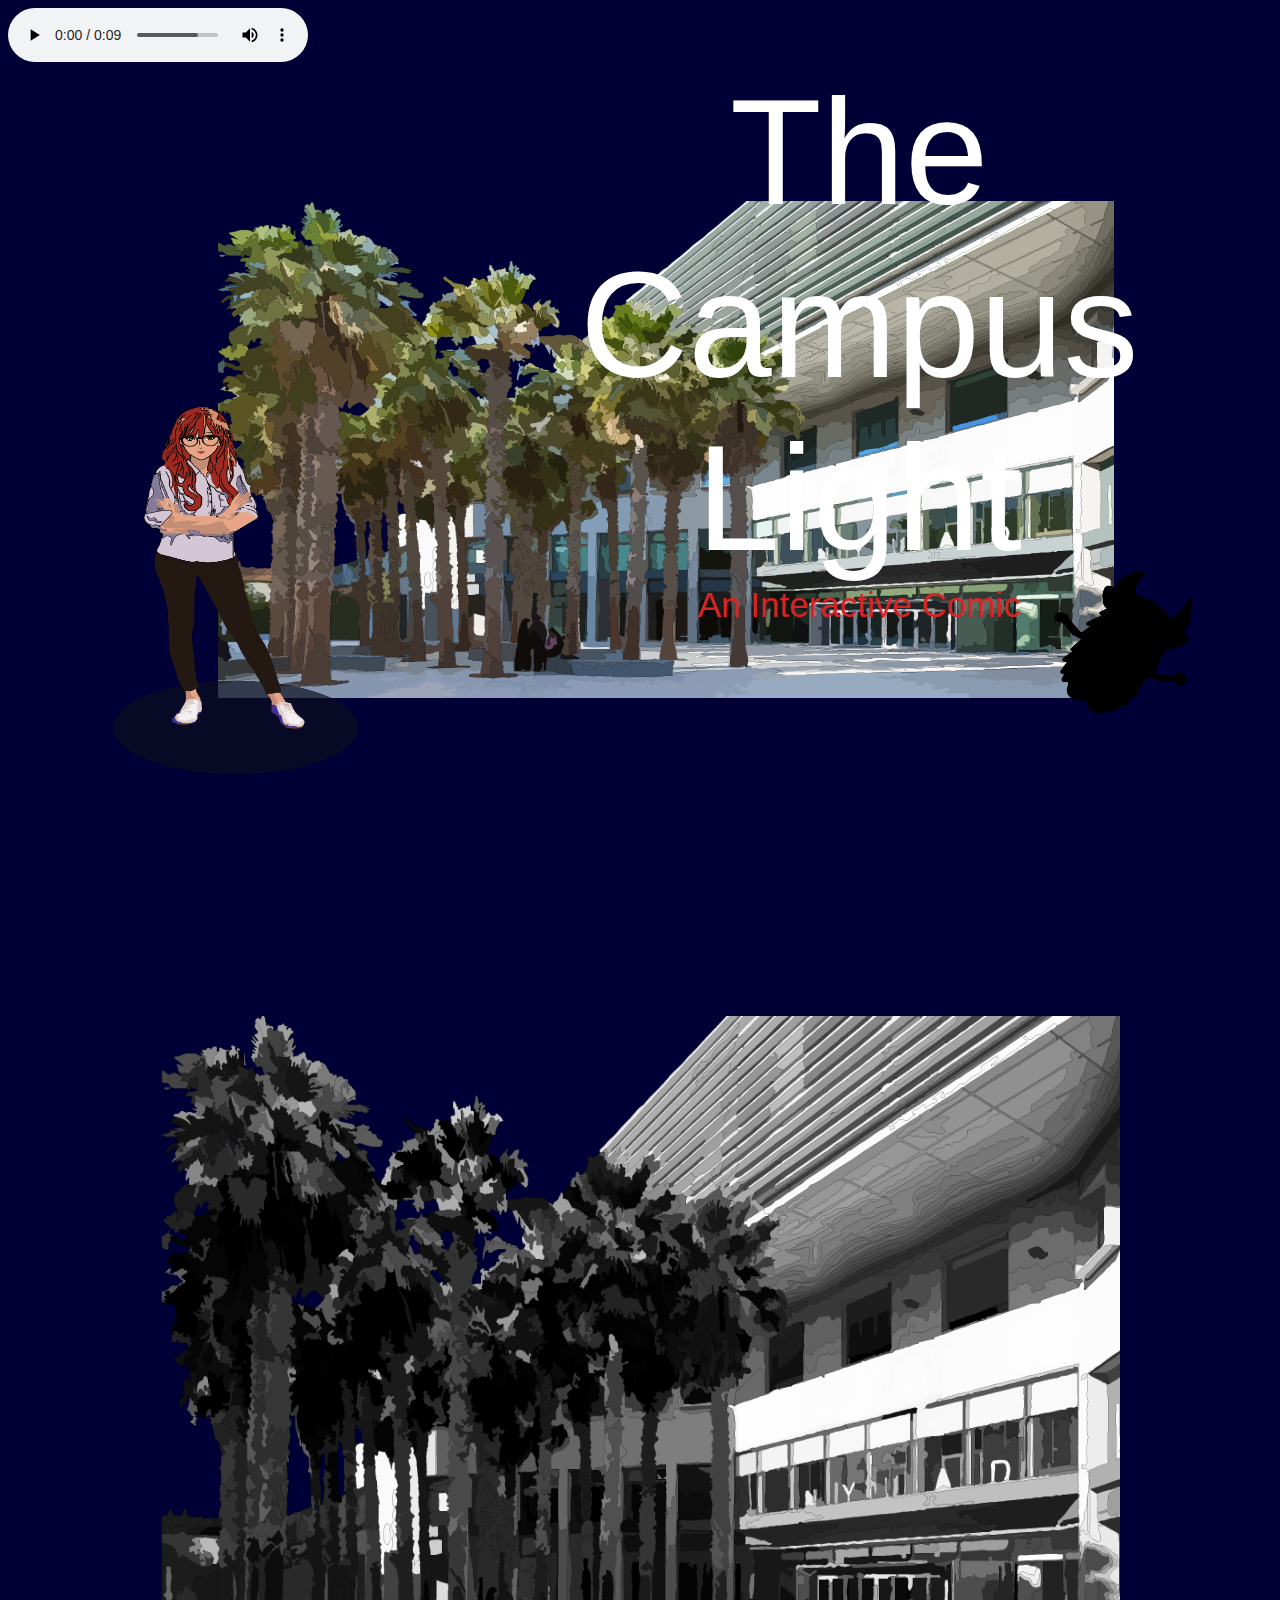
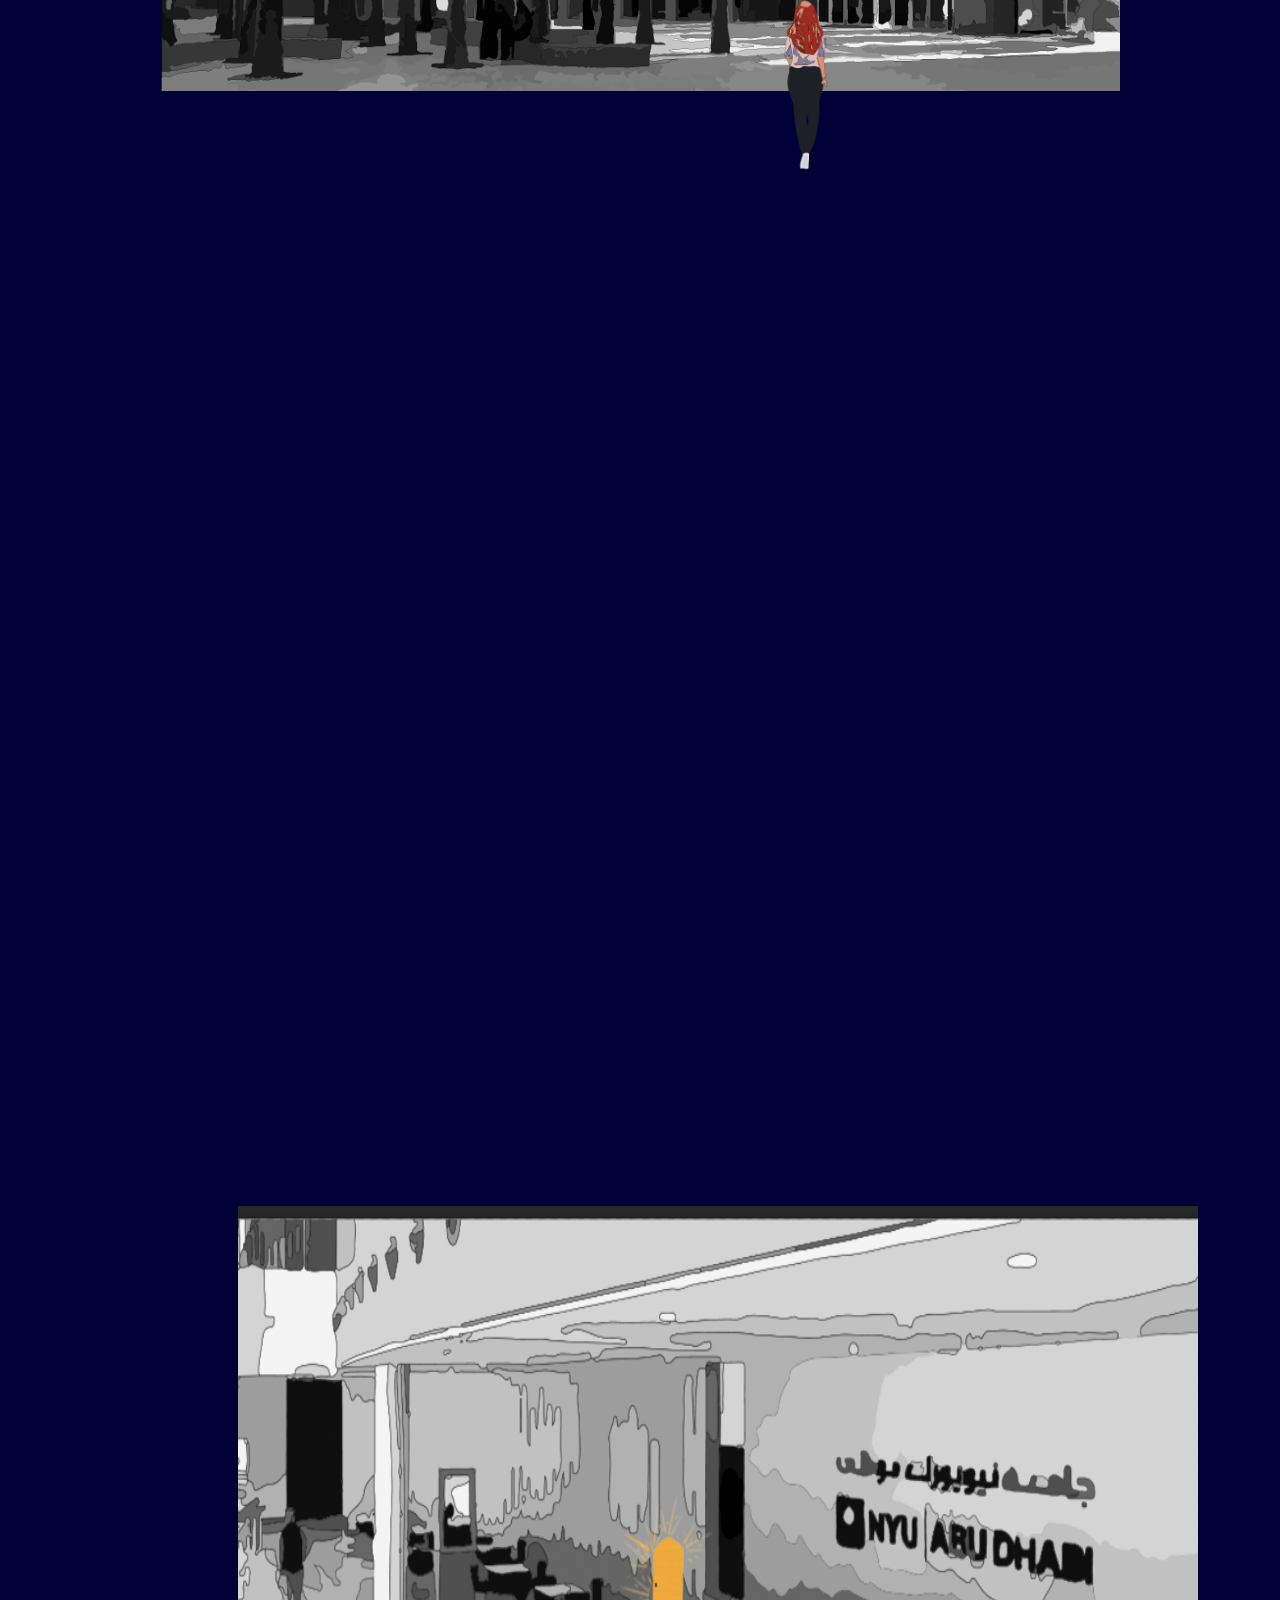
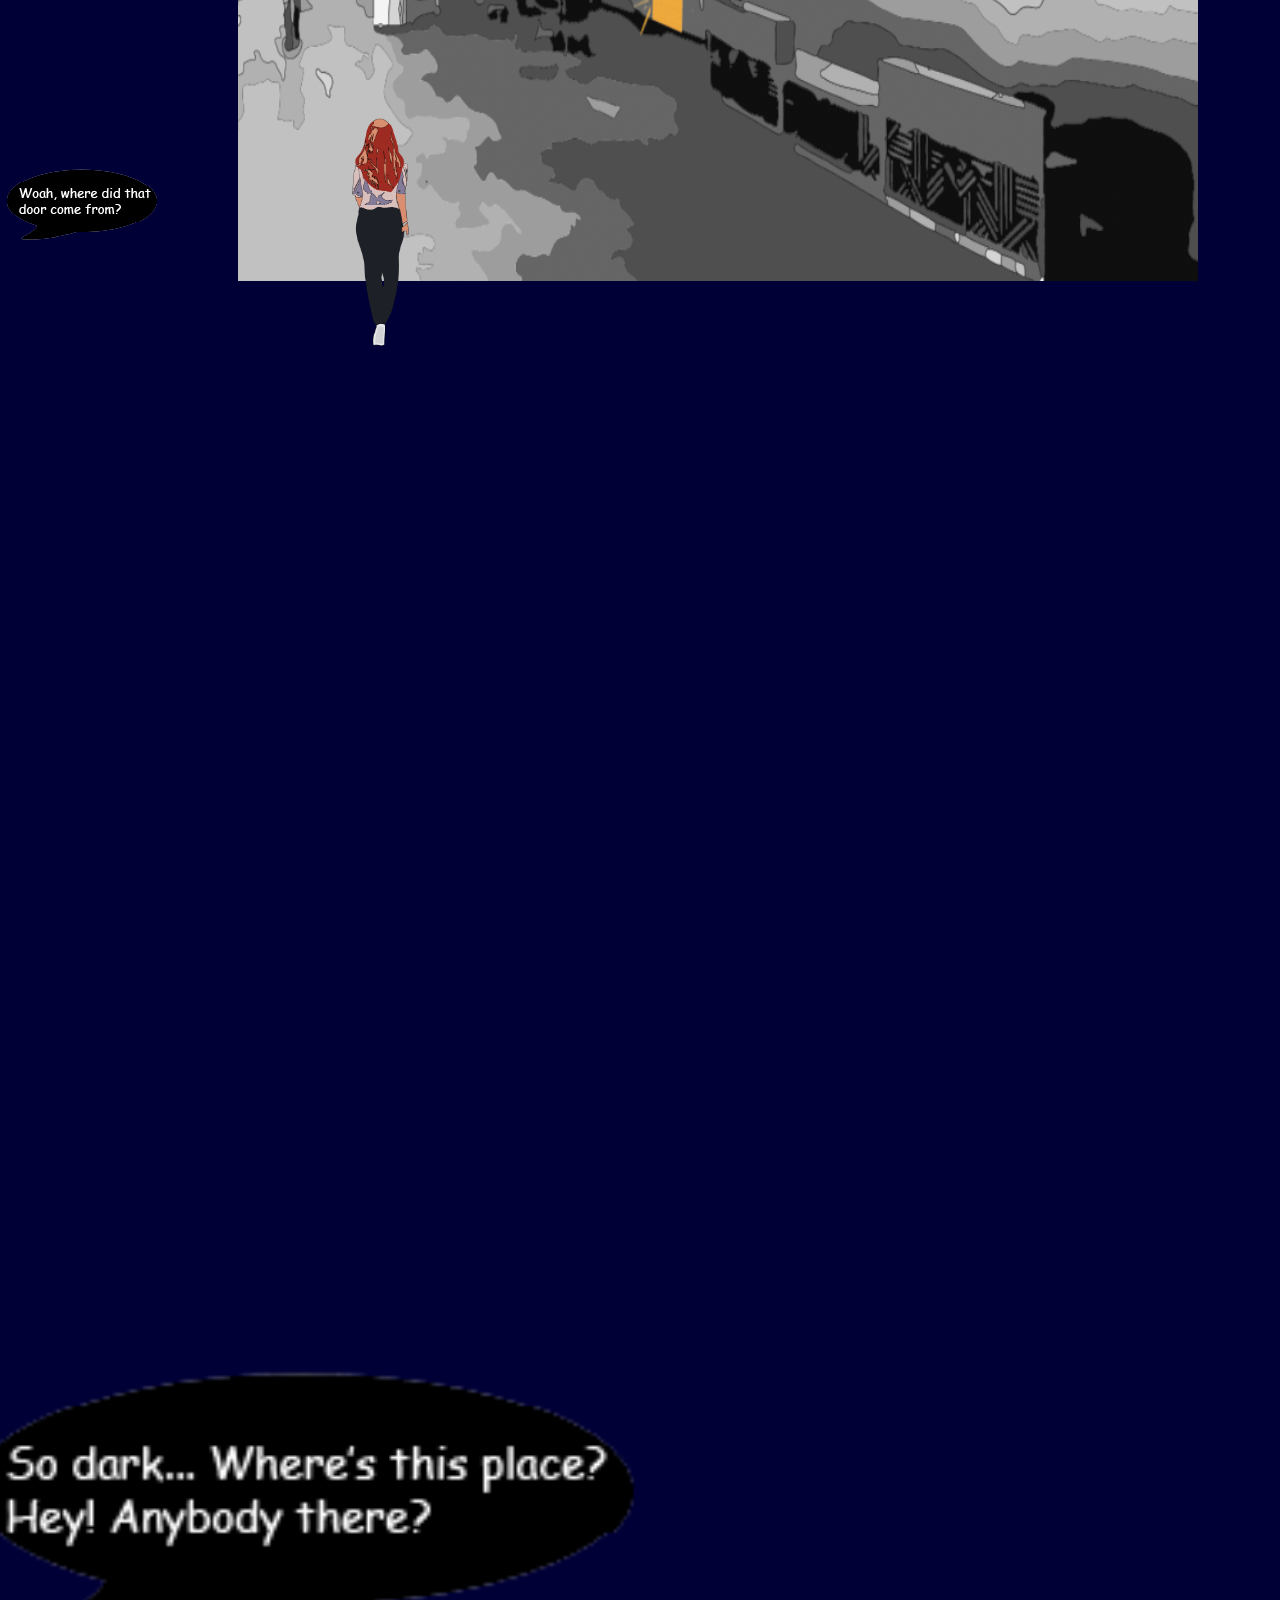
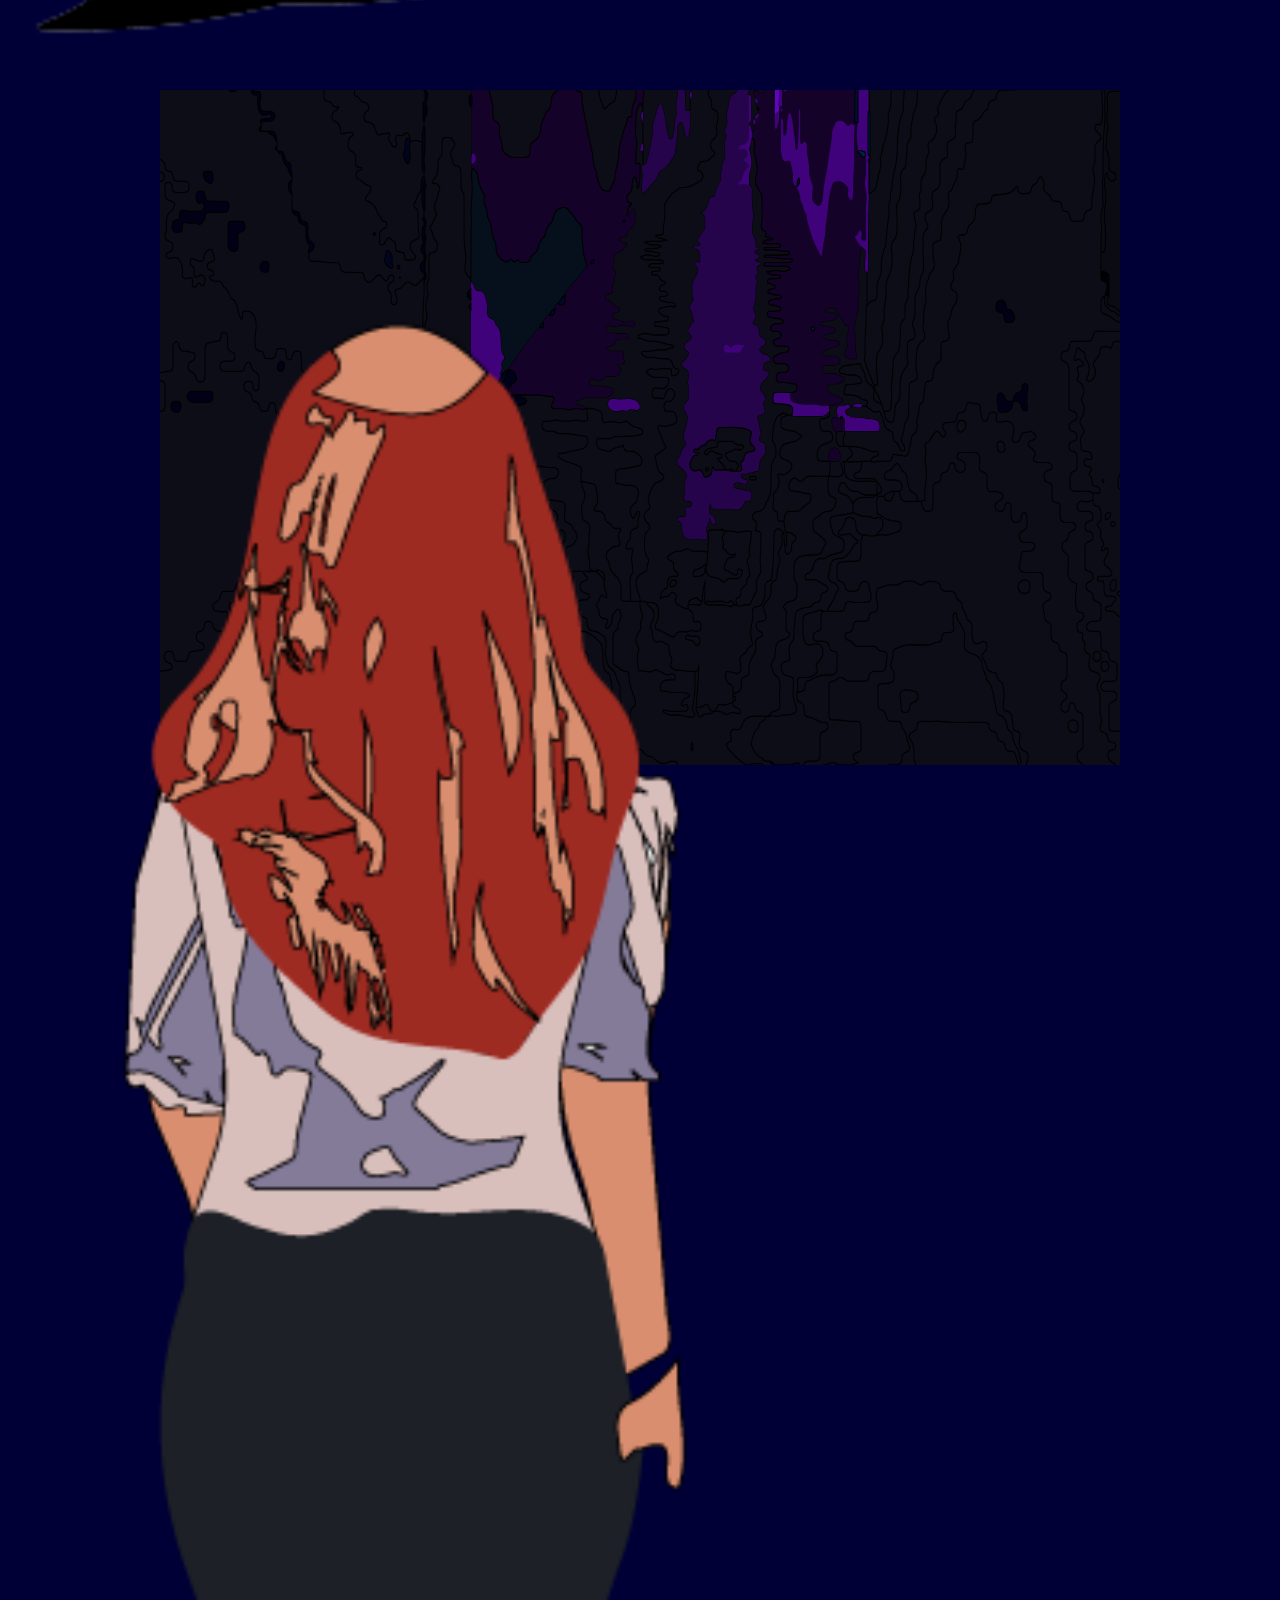
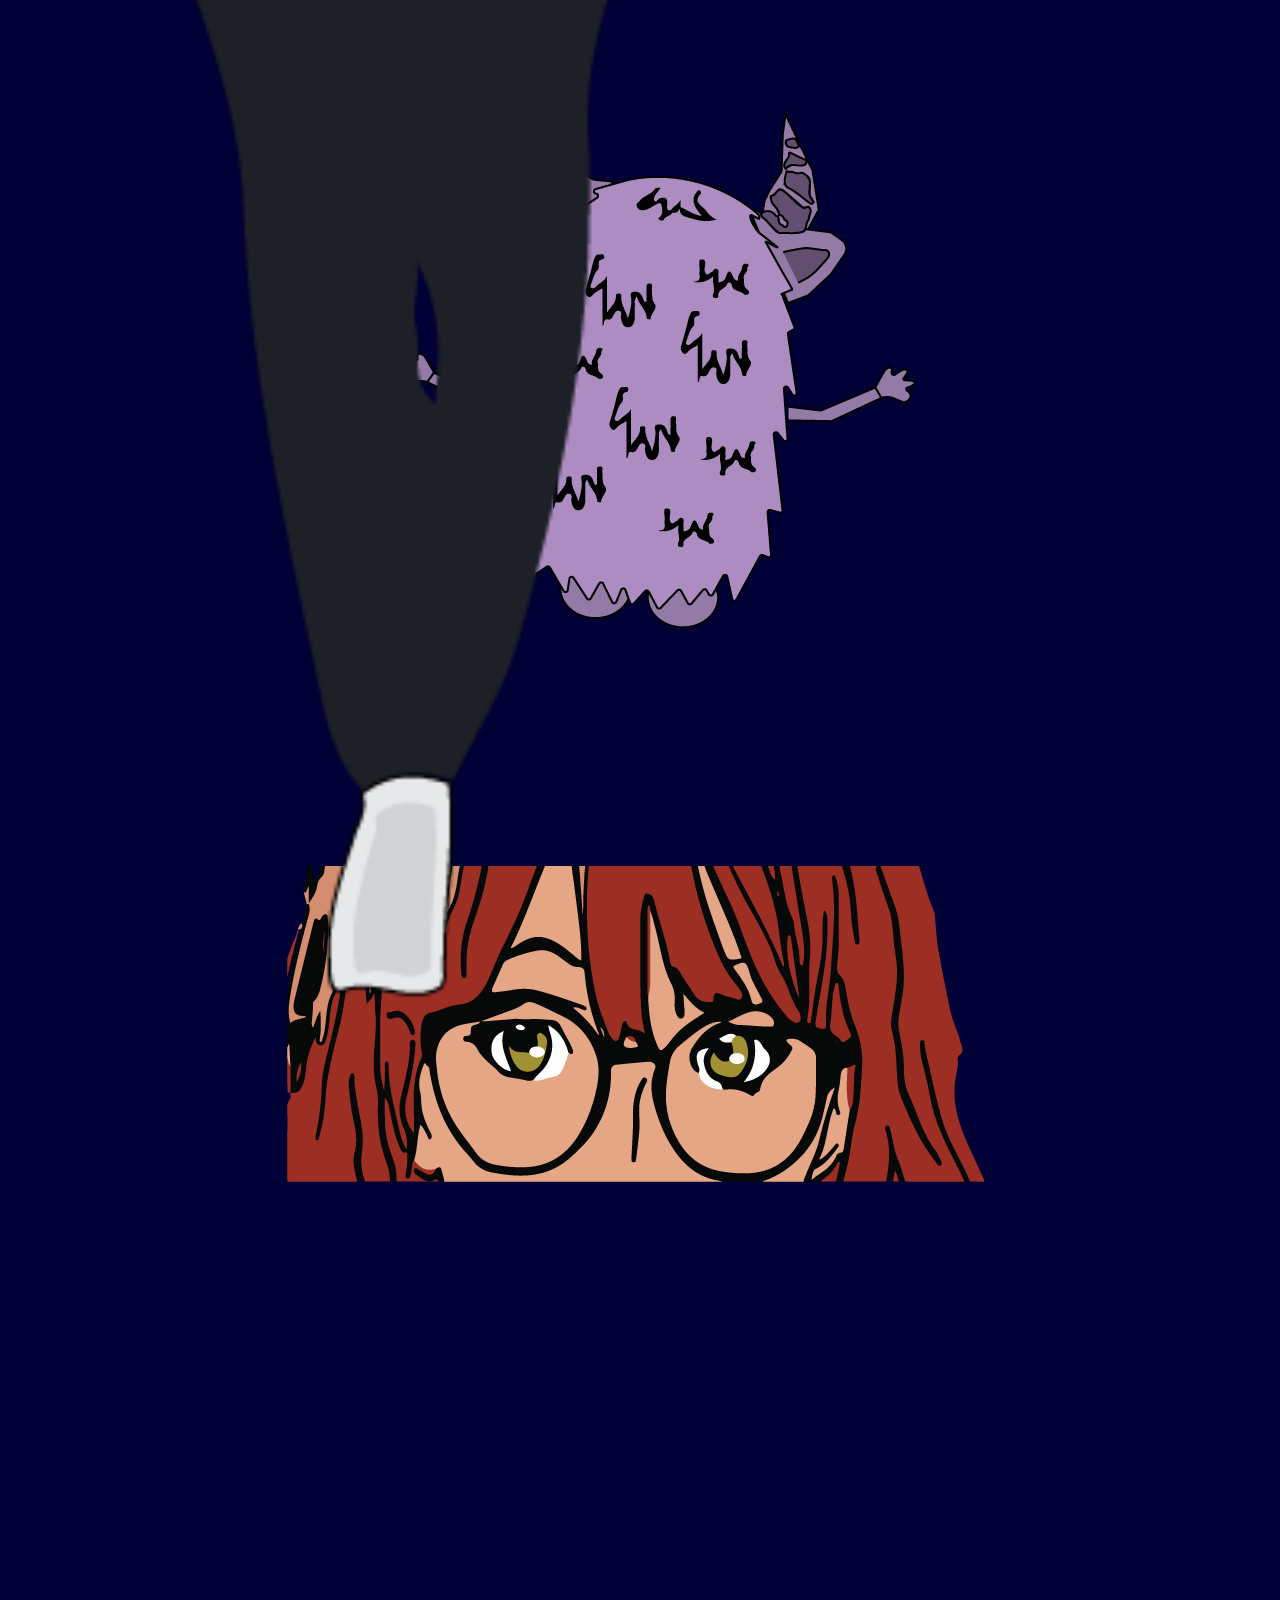
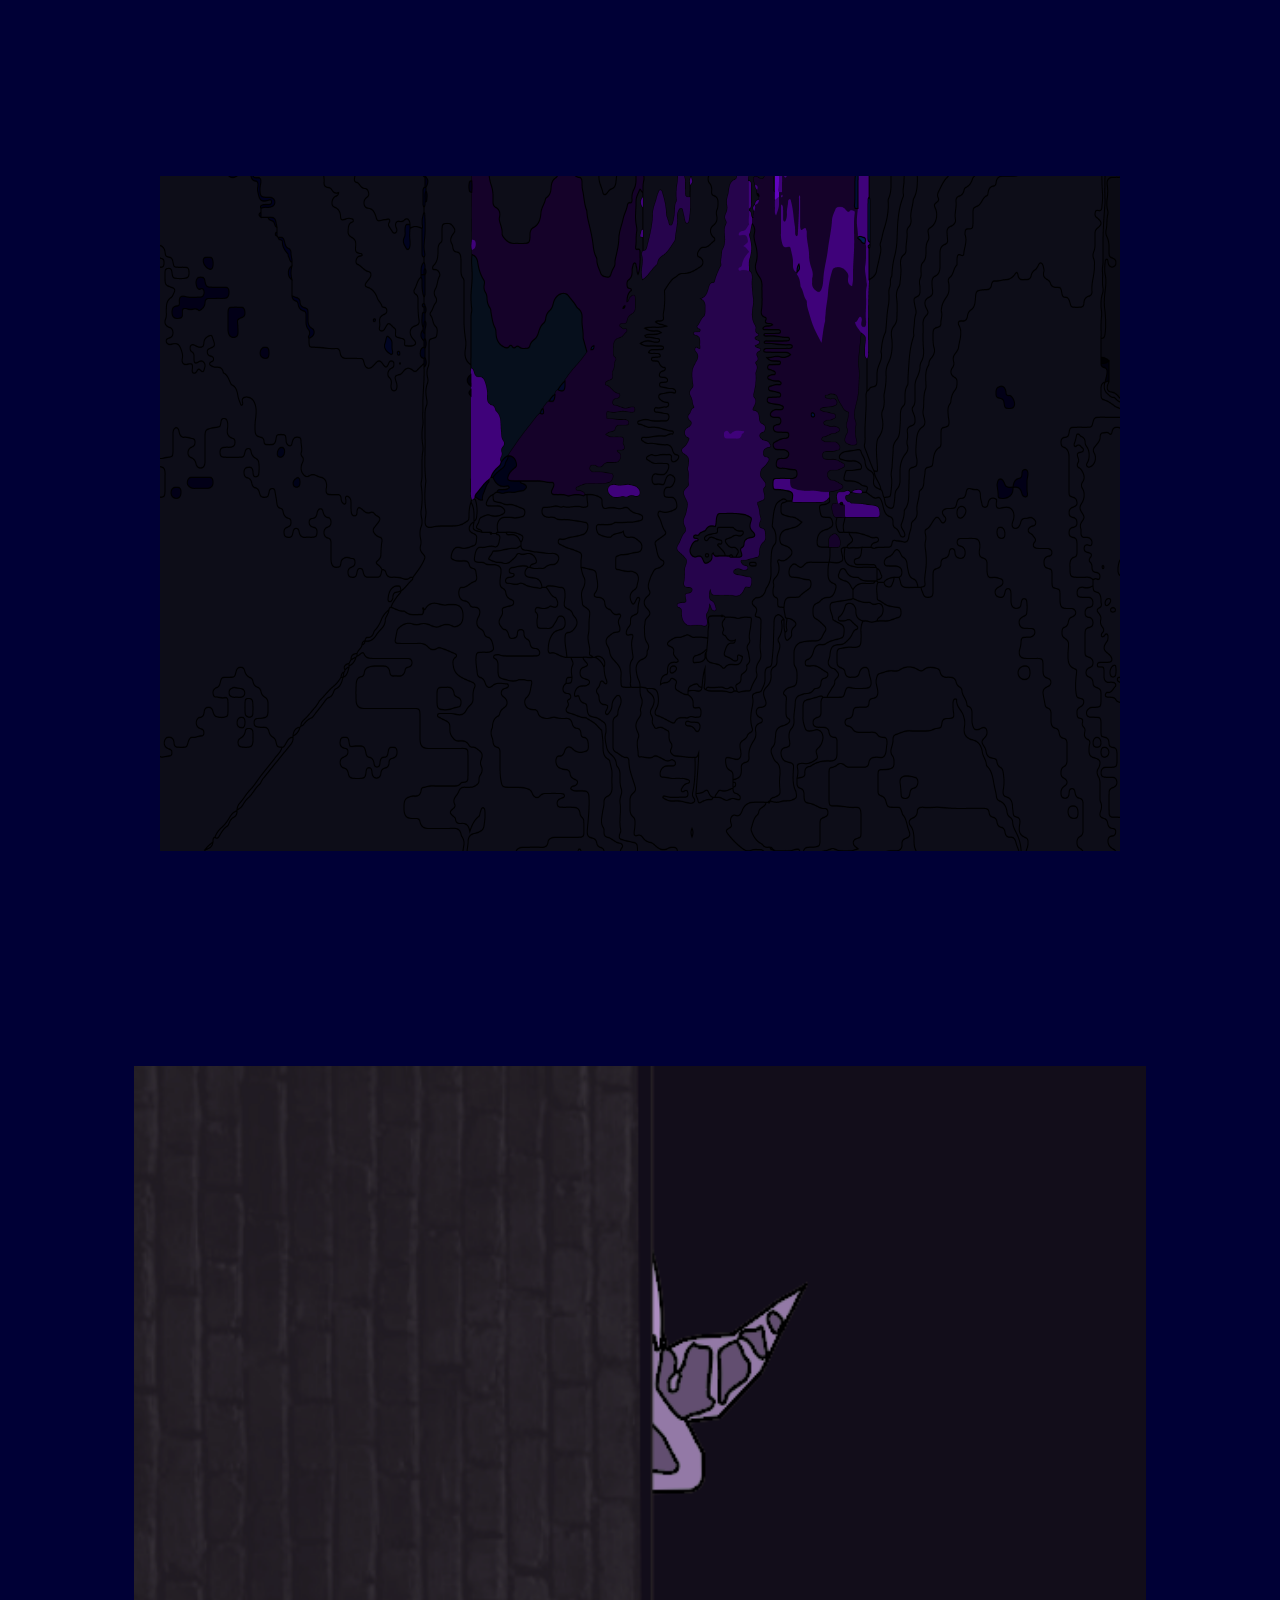
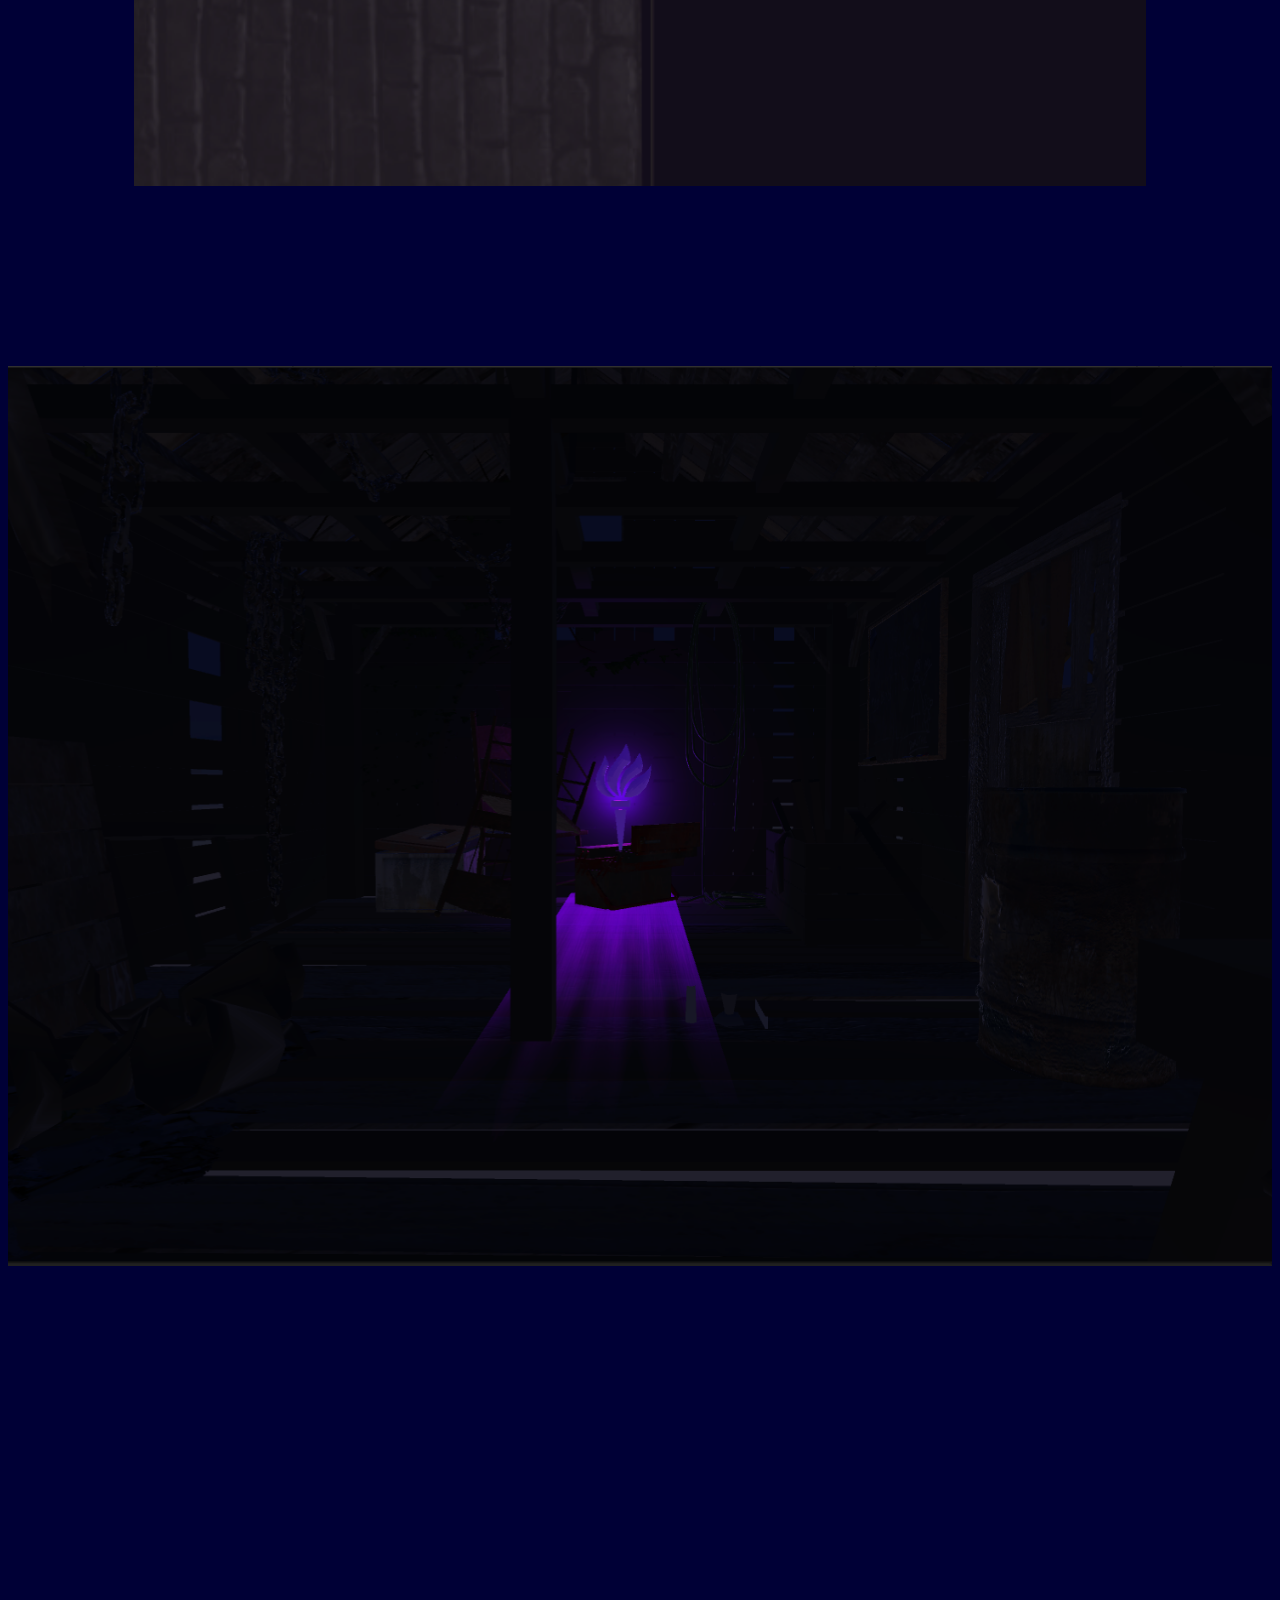
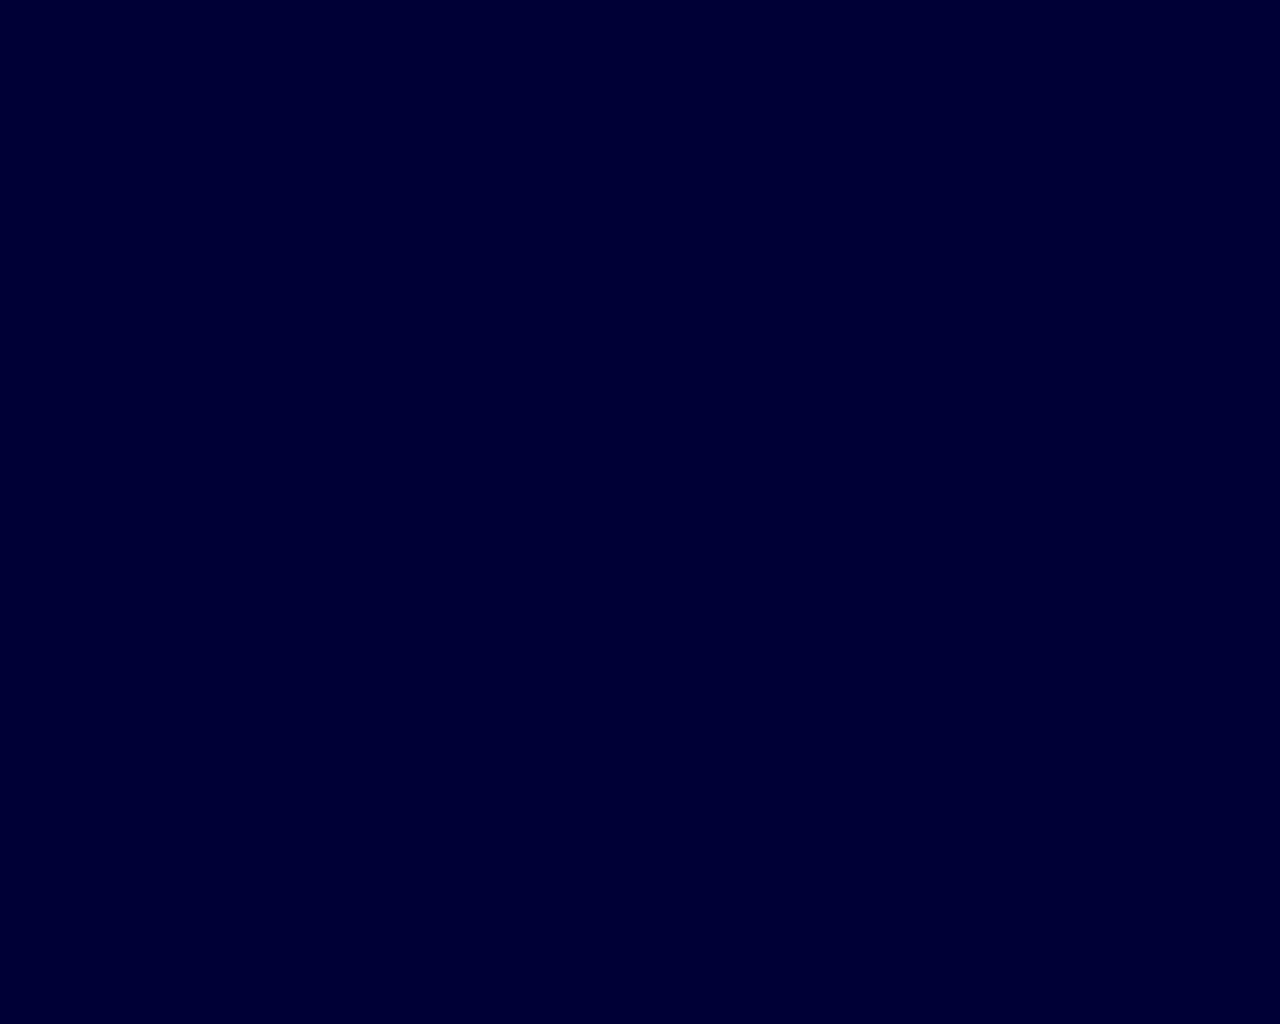
==== commit a84d8052: "ر" ====
--- a/index.html
+++ b/index.html
@@ -6,7 +6,7 @@
     <!-- font for the story title -->
     <link href="https://fonts.cdnfonts.com/css/horror-type" rel="stylesheet">
     <style>
-        @import url('https://fonts.cdnfonts.com/css/horror-type');
+    @import url('https://fonts.cdnfonts.com/css/horror-type');
     </style>
 
     <link rel="stylesheet" href="style.css">
@@ -14,6 +14,13 @@
 </head>
 
 <body>
+
+    <body>
+
+<audio controls autoplay>
+  <source src="sound.wav">
+Your browser does not support the audio element.
+</audio>
 
 
     <div id="cover" style="position: relative; width: 100vw; height: 100vh">
@@ -25,7 +32,7 @@
         </div>
         <!-- book title -->
         <div id="book-title">The Campus Light
-            <div id="subtitle">An Interactive Comic</div>
+            <div id="subtitle" >An Interactive Comic</div>
         </div>
         <!-- palm tree cover -->
         <div id="cover-palm">
@@ -37,79 +44,70 @@
         </div>
     </div>
 
-    <!-- button linked to the first panel -->
+    <img id="captions" style="top: 160vh; left: 3vw; z-index: 99; position: absolute; width: 40vw; opacity: 0;" src="./Captions/1.png">
 
-    <img id="captions" style="top: 160vh; left: 3vw; z-index: 99; position: absolute; width: 40vw; opacity: 0;"
-        src="./Captions/1.png">
-
-    <!-- first panel -->
+<!-- first panel -->
     <div class="panel" id="panel-1">
         <img id="emily1" class="emily" style="top:68vh; left: 63vw; height: 200px" src="./img/EmilyWalking.png">
-        <img id="firstpage" class="img" style="top: 50px;" src="./img/palm-tree.png">
+        <img id="firstpage" class = "img" style="top: 50px;" src="./img/palm-tree.png">
 
     </div>
 
     <div class="placeholder"></div>
     <div class="placeholder"></div>
-    <!-- panel 2 -->
+<!-- panel 2 -->
     <div class="panel" id="panel-2">
         <img id="emily2" class="emily" style="top: 58vh; left: 30vw; height: 270px" src="./img/EmilyWalking.png">
         <img id="emily2Dialog" class="emily" style="top: 53vh; left: 35vw;" src="./Dialogue/2.png">
-        <img id="secondpage" class="img" style="top: 40px;" src="./img/Screenshot 2023-10-11 at 8.26.27 PM.png">
+        <img id="secondpage" class ="img" style="top: 40px;" src="./img/Screenshot 2023-10-11 at 8.26.27 PM.png">
     </div>
     <div class="placeholder"></div>
     <div class="placeholder"></div>
-    <!-- Panel 3 -->
+<!-- Panel 3 -->
     <div class="panel" id="panel-3">
         <img id="emily3" class="emily" style="top: 28vh; left: 40vw; height: 2700px" src="./img/EmilyWalking.png">
         <img id="emily3Dialog" class="emily" style="top: 28vh; left: 60vw; height: 270px" src="./Dialogue/3.png">
-        <img id="thirdpage" class="img" style="top: 50px;" src="./img/corridor-dark.png">
+        <img id="thirdpage" class ="img" style="top: 50px;" src="./img/corridor-dark.png">
     </div>
     <div class="placeholder"></div>
     <div class="placeholder"></div>
 
 
-    <!-- Panel 5-->
+<!-- Panel 5-->
     <div class="panel" id="panel1-5">
         <img id="monster-back" class="monster" src="./img/monsterBack.png">
     </div>
 
-    <!-- Panel 6-->
-    <div>
-        <div class="panel" id="panel1-6">
-            <img id="emily-gaze" src="./img/emily-gaze.png">
-        </div>
-        <div class="panel">
-            <img id="thirdpage" class="img" style="top: 10px;" src="./img/corridor-dark.png">
-        </div>
-        <div class="panel" id="panel1-6-2">
-            <img id="monster-hide" class="monster" style="width: 80%; height:80%;" src="./img/MonsterHide.png">
-            <img id="monster-thought" class="monster"
-                style="position: absolute; z-index: 10; left: 50vw; opacity: 0; height: 200px;"
-                src="./Thought/6_Monster.png">
-        </div>
+<!-- Panel 6-->
+<div>
+    <div class="panel" id="panel1-6">
+        <img id="emily-gaze" src="./img/emily-gaze.png">
+    </div>
+    <div class="panel">
+         <img id="thirdpage" class ="img" style="top: 10px;" src="./img/corridor-dark.png">
+    </div>
+    <div class="panel" id="panel1-6-2">
+        <img id="monster-hide" class="monster" style="width: 80%; height:80%;" src="./img/MonsterHide.png">
+        <img id="monster-thought" class="monster" style="position: absolute; z-index: 10; left: 50vw; opacity: 0; height: 200px;" src="./Thought/6_Monster.png">
+    </div>
 
-        <!-- Panel 7-->
+<!-- Panel 7-->
+        
+
+<!-- Panel 8-->
+    <div class="panel" id="panel1-8">
+        <img id="torch" src="./img/torch.png" style="position: absolute; top: 0px; left:0px; height: 100%; width: 100%;">
+        <img id="emily-shocked" src="./img/EmilyShocked.png" style="top:10vh">
+        <img id="monster-emb" src="./img/monster-emb.png">
+    </div>
+    <div class="placeholder"></div>
+    <div class="placeholder"></div>    
+    <div class="placeholder"></div>
 
 
-        <!-- Panel 8-->
-        <div class="panel" id="panel1-8">
-            <img id="torch" src="./img/torch.png"
-                style="position: absolute; top: 0px; left:0px; height: 100%; width: 100%;">
-            <img id="emily-shocked" src="./img/EmilyShocked.png" style="top:10vh">
-            <img id="emily4Dialog" class="emily" style="top: 15vh; left: 30vw; height: 80px; opacity: 0;"
-                src="./Dialogue/8_Emily.png">
-            <img id="emily5Dialog" class="emily" style="top: 15vh; left: 30vw; height: 80px; opacity: 0;"
-                src="./Dialogue/9.png">
-            <img id="emily6Dialog" class="emily" style="top: 30vh; left: 90vw; height: 80px; opacity: 0;"
-                src="./Dialogue/8_Monster.png">
-            <img id="monster-emb" src="./img/monster-emb.png">
-        </div>
-        <div class="placeholder"></div>
-        <div class="placeholder"></div>
-        <div class="placeholder"></div>
 
-        <script src="script.js"></script>
+
+	<script src="script.js"></script>
 </body>
 
 </html>--- a/style.css
+++ b/style.css
@@ -3,6 +3,7 @@
   background-color: #000036;
   overflow-x: hidden;
 }
+
 
 .img {
   position: relative;
@@ -11,15 +12,16 @@
 }
 
 .img-cover {
-  /*  display: inline-block;*/
+/*  display: inline-block;*/
   width: 70%;
   height: 70%;
-  /*  margin-top:160px;*/
+/*  margin-top:160px;*/
 }
+
 
 /*title of the story*/
 #book-title {
-  font-family: "Horror Type", sans-serif;
+  font-family: 'Horror Type', sans-serif;
   z-index: 2;
   position: absolute;
   margin-bottom: 0px;
@@ -28,41 +30,27 @@
   text-align: center;
   font-size: 150px;
 }
-#subtitle {
-  color: #d72525;
+#subtitle{
+  color:#D72525;
   padding: 0px;
-  margin-top: 0px;
-  font-size: 35px;
-}
-
-#emily-shocked {
-  z-index: 2;
-  left: 10vw;
-  top: 10vh;
-  position: absolute;
-}
-
-#monster-emb {
-  z-index: 2;
-  right: 5vw;
-  opacity: 0;
-  position: absolute;
+  margin-top:0px;
+  font-size:35px;
 }
 
 #cover-emily {
-  z-index: 2;
+  z-index:2;
   width: 40vw;
   height: 45vw;
-  margin-top: 5px;
+  margin-top:5px;
   position: absolute;
-  top: 25vw;
+  top:25vw;
   left: 3vw;
 }
 #cover-palm {
-  z-index: 0;
+  z-index:0;
   width: 100vw;
   height: 710px;
-  margin-top: 55px;
+  margin-top:55px;
   position: absolute;
   top: 80px;
   left: 210px;
@@ -70,11 +58,11 @@
 
 #cover-monster {
   z-index: 1;
-  width: 19vw;
-  height: 19vw;
+  width:19vw;
+  height:19vw;
   position: absolute;
-  left: 80vw;
-  top: 38vw;
+  left:80vw;
+  top:38vw;
 }
 .panel {
   position: relative;
@@ -83,53 +71,42 @@
   text-align: center;
 }
 
-#emily-gaze {
-  width: 100vw;
-  height: 85vh;
+/*panel 6*/
+#panelBack{
+/*  width:70%;*/
+/*  height:70%;*/
+/*  right:;*/
+}
+#emily-gaze{
+/*  width:60vw;*/
+/*  height:40vw;*/
 }
 /*end of panel 6*/
 
-.emily {
+
+.emily{
   left: 50%; /* Set the left position to 50% */
   transform: translate(-50%, 0%);
 }
 
-#emily1 {
+#emily1{
   z-index: 2;
   position: absolute;
 }
 
-#emily2 {
-  z-index: 2;
-  position: absolute;
-}
-#emily2Dialog {
-  z-index: 2;
-  position: absolute;
-}
-#emily3Dialog {
-  z-index: 2;
-  position: absolute;
-}
-#emily4Dialog {
-  z-index: 2;
-  position: absolute;
-}
-#emily5Dialog {
-  z-index: 3;
-  position: absolute;
-}
-#emily6Dialog {
+#emily2{
   z-index: 2;
   position: absolute;
 }
 
-#emily3 {
+#emily3{
   z-index: 2;
   position: absolute;
 }
 
-.placeholder {
+
+.placeholder{
   position: relative;
-  height: 50vh;
+  height:50vh;
 }
+
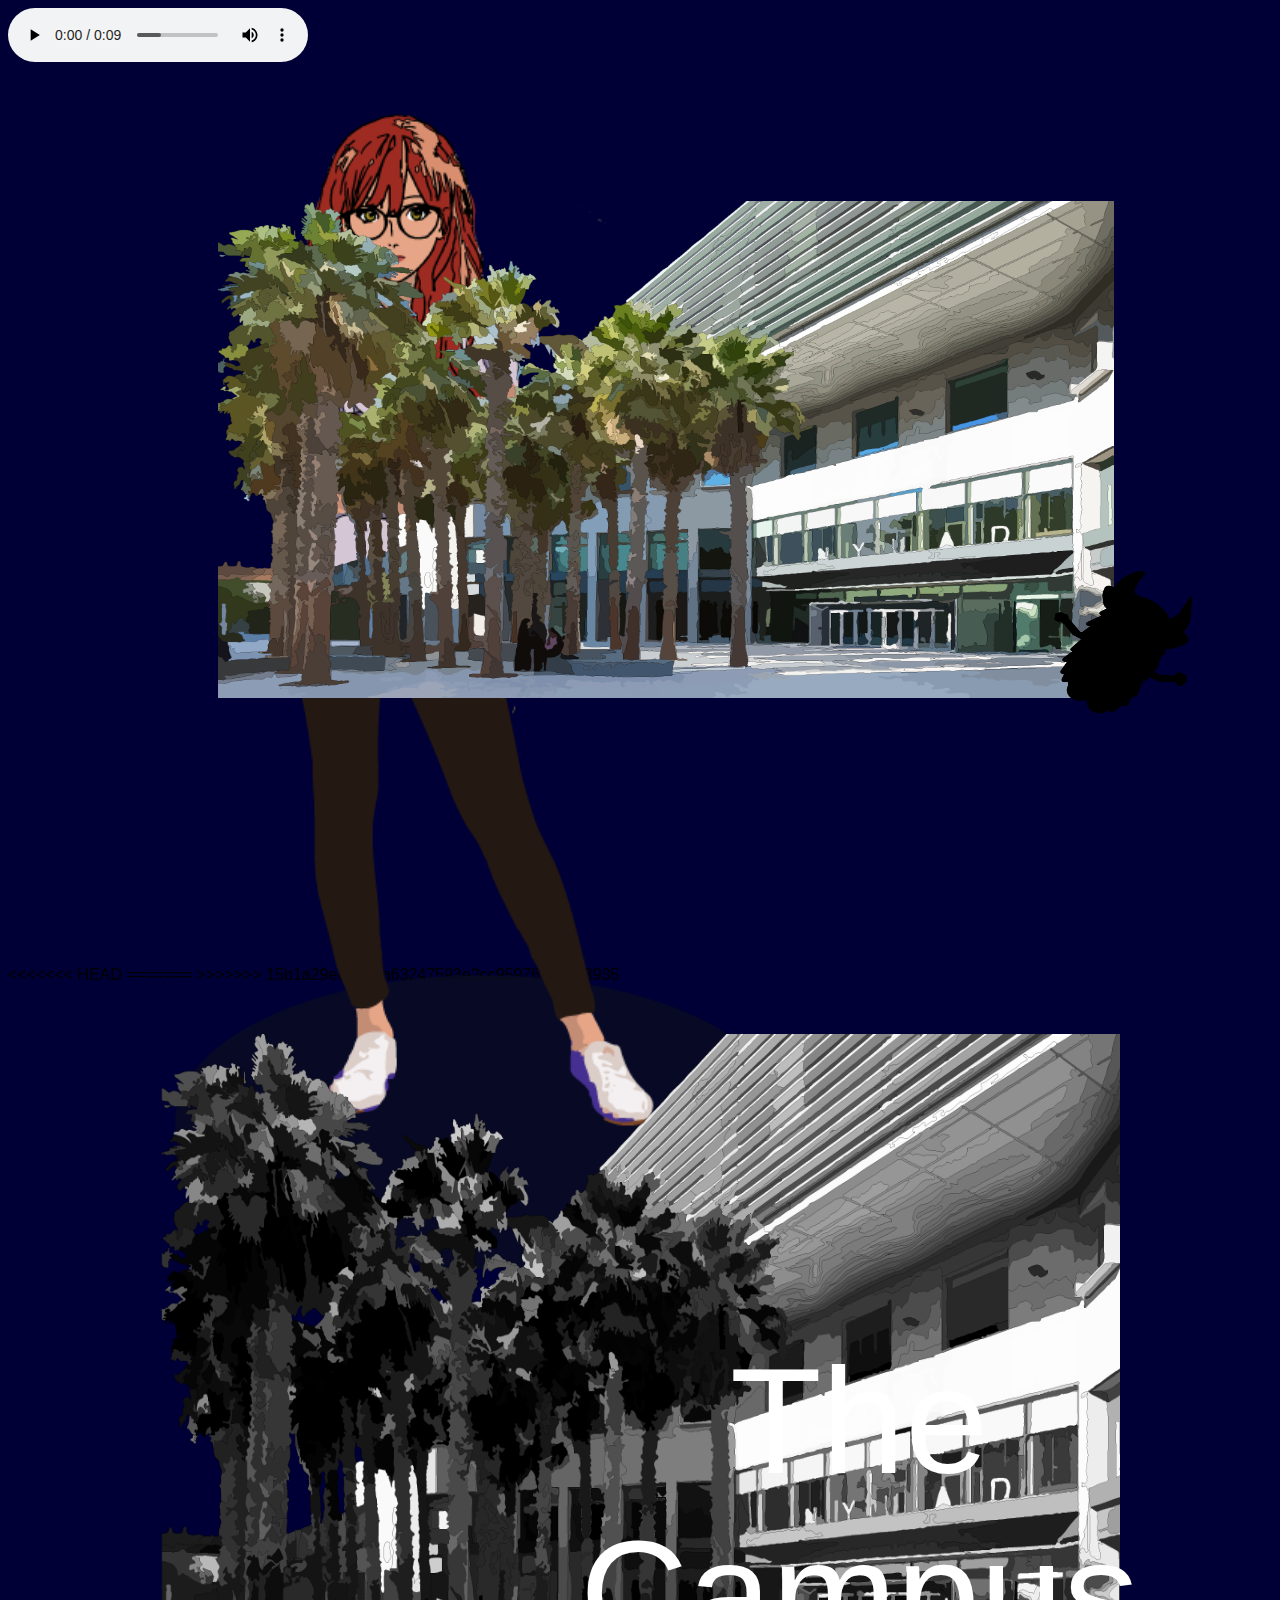
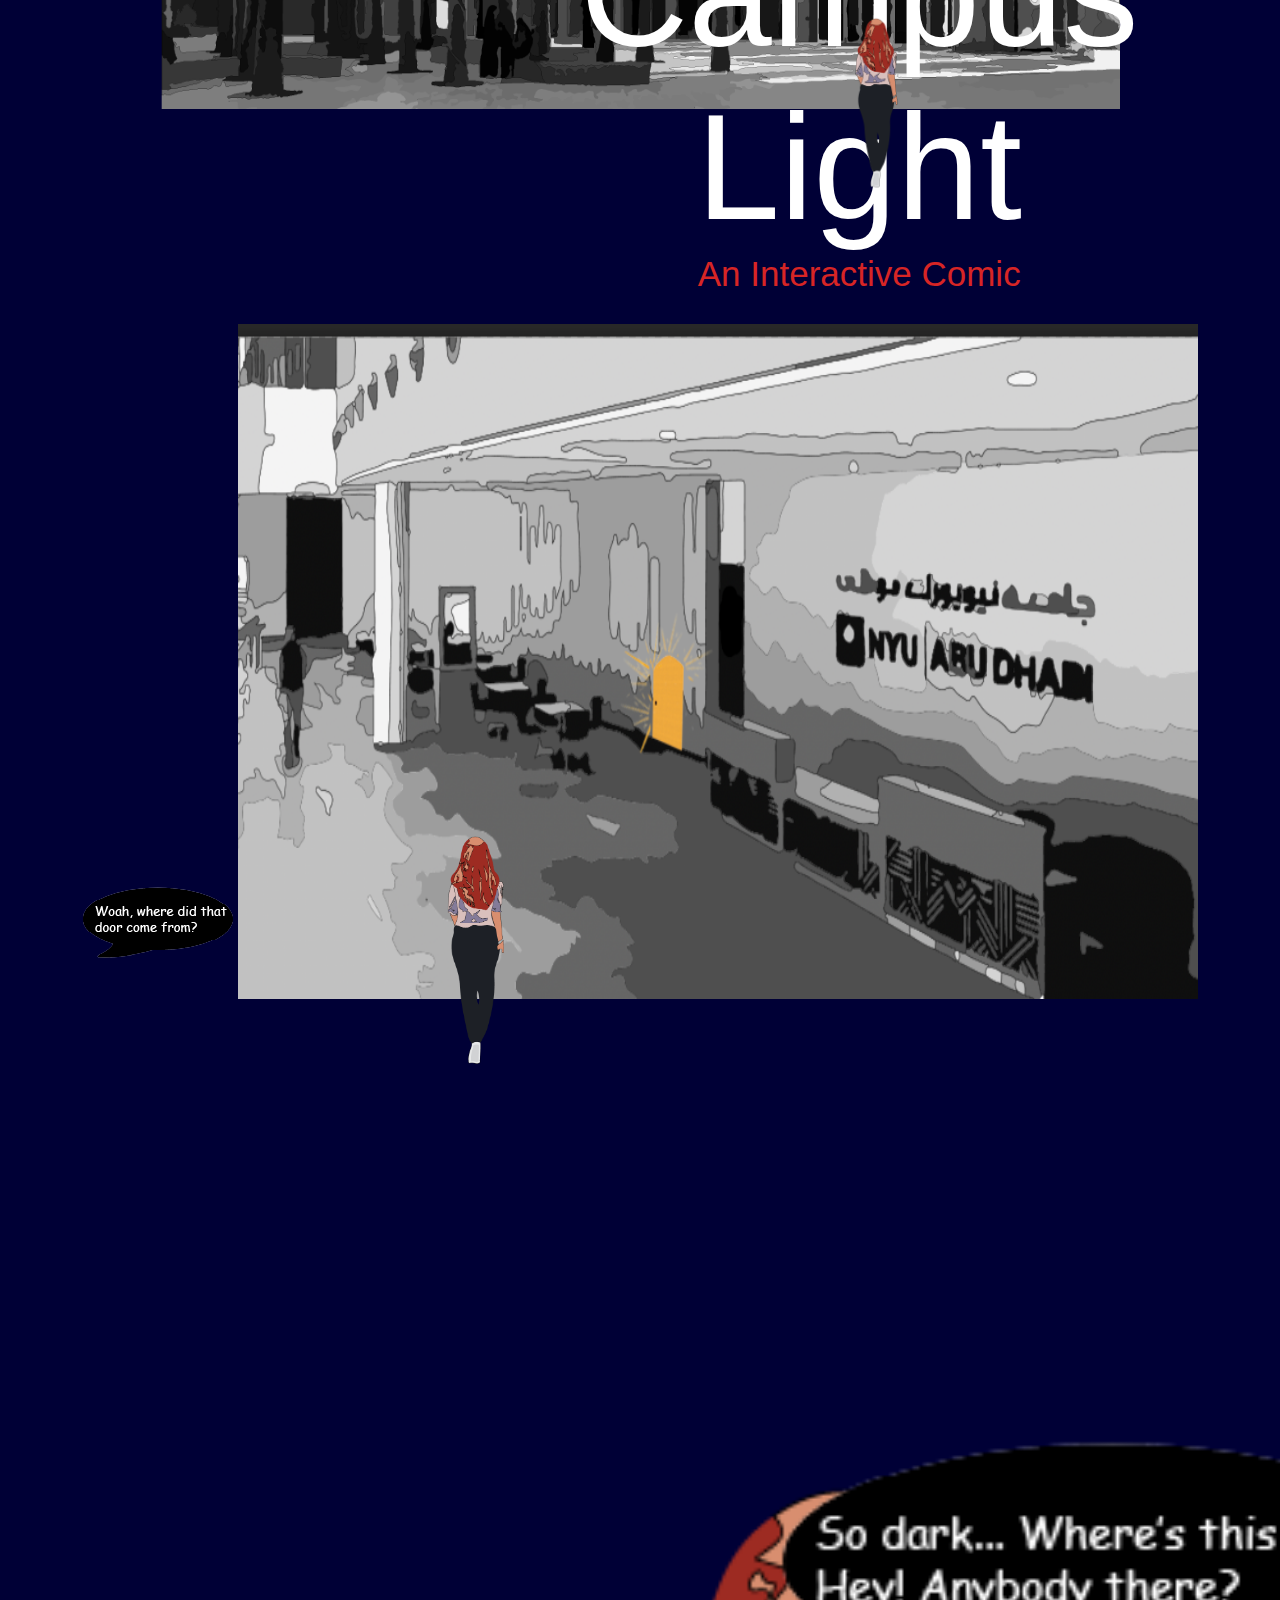
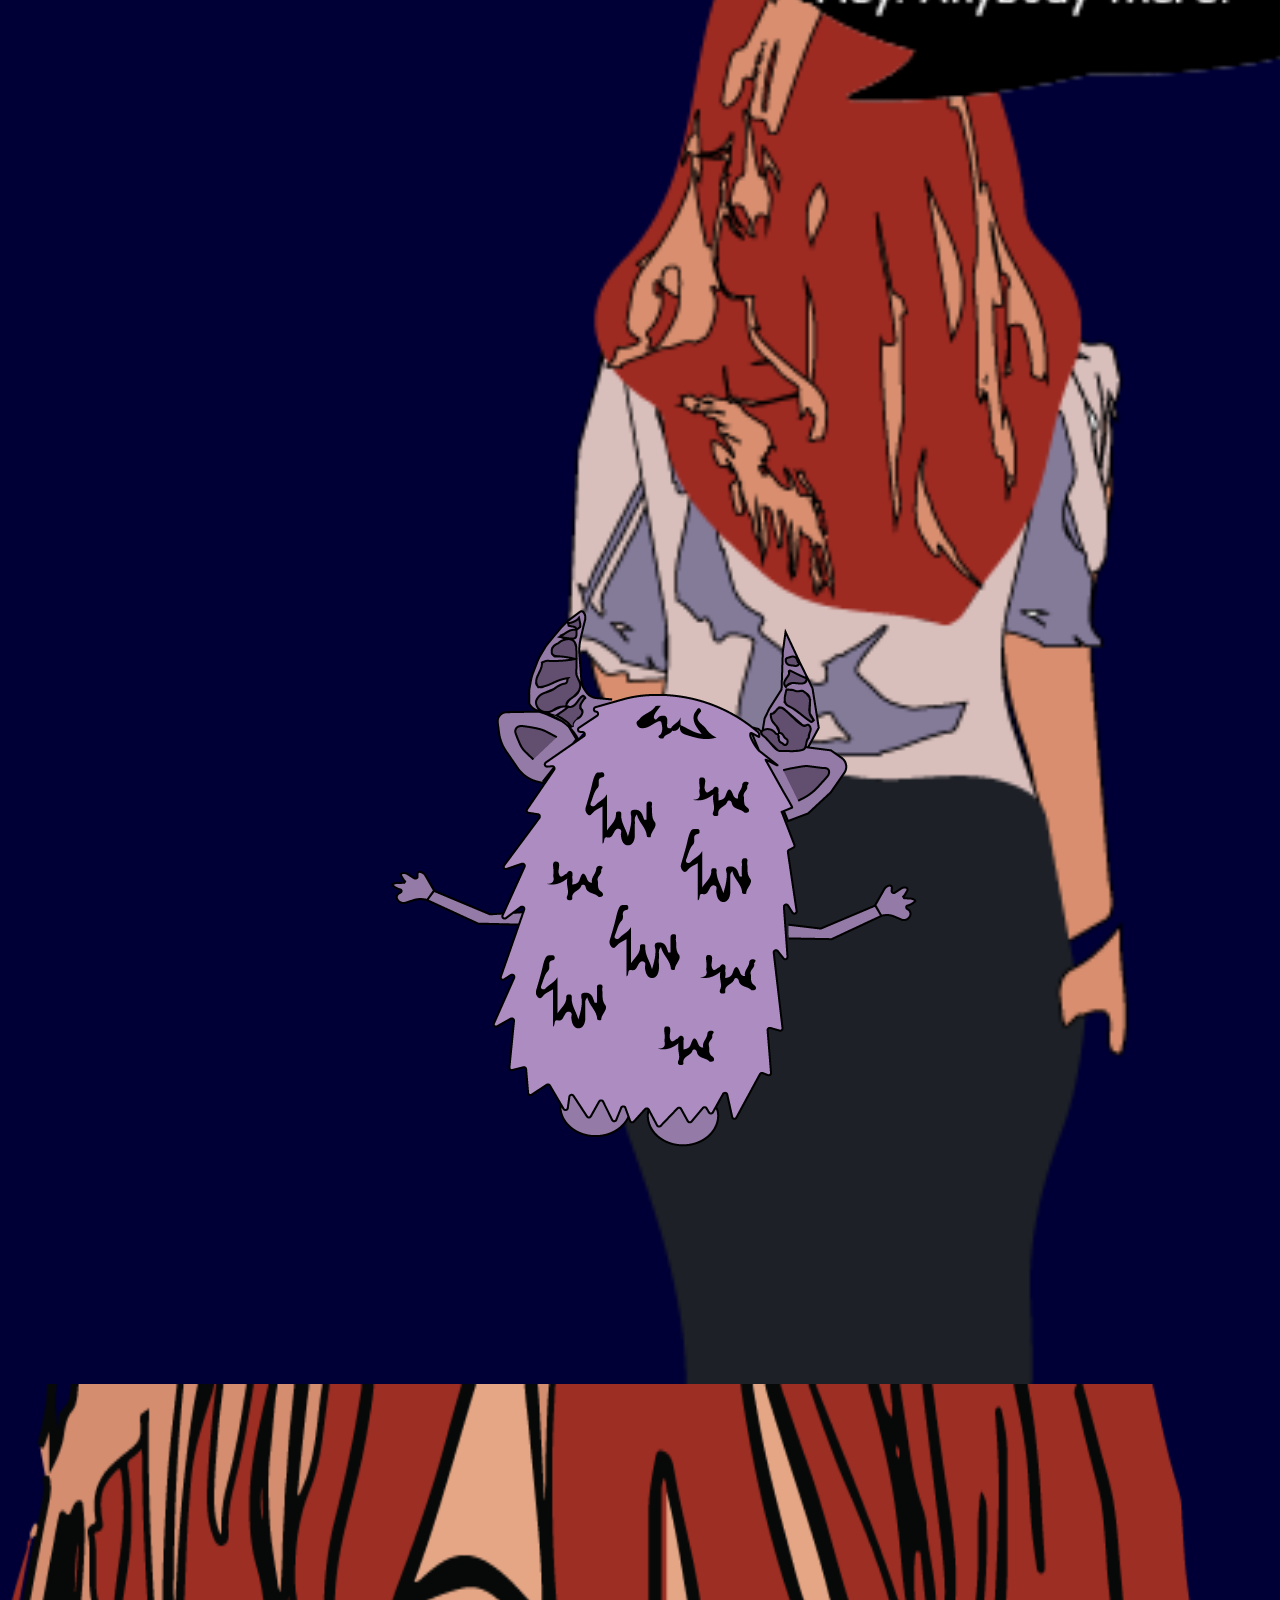
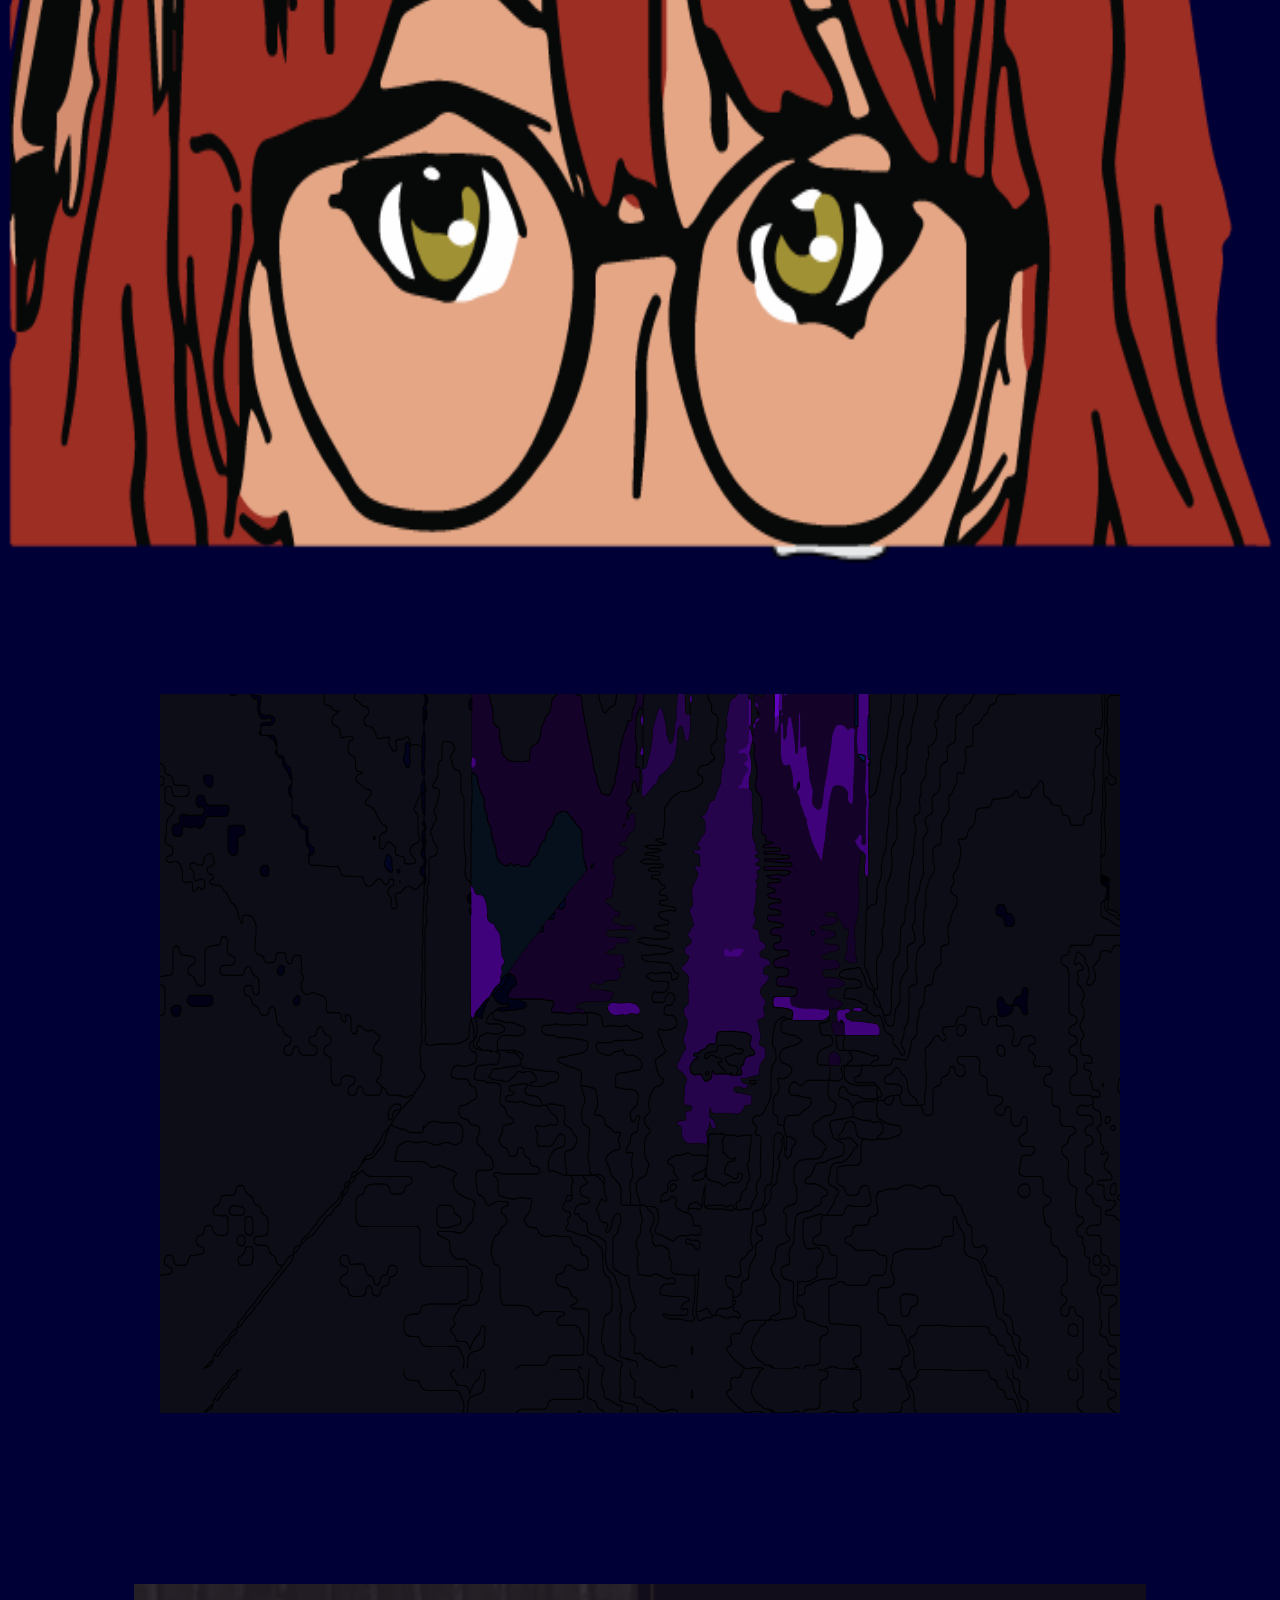
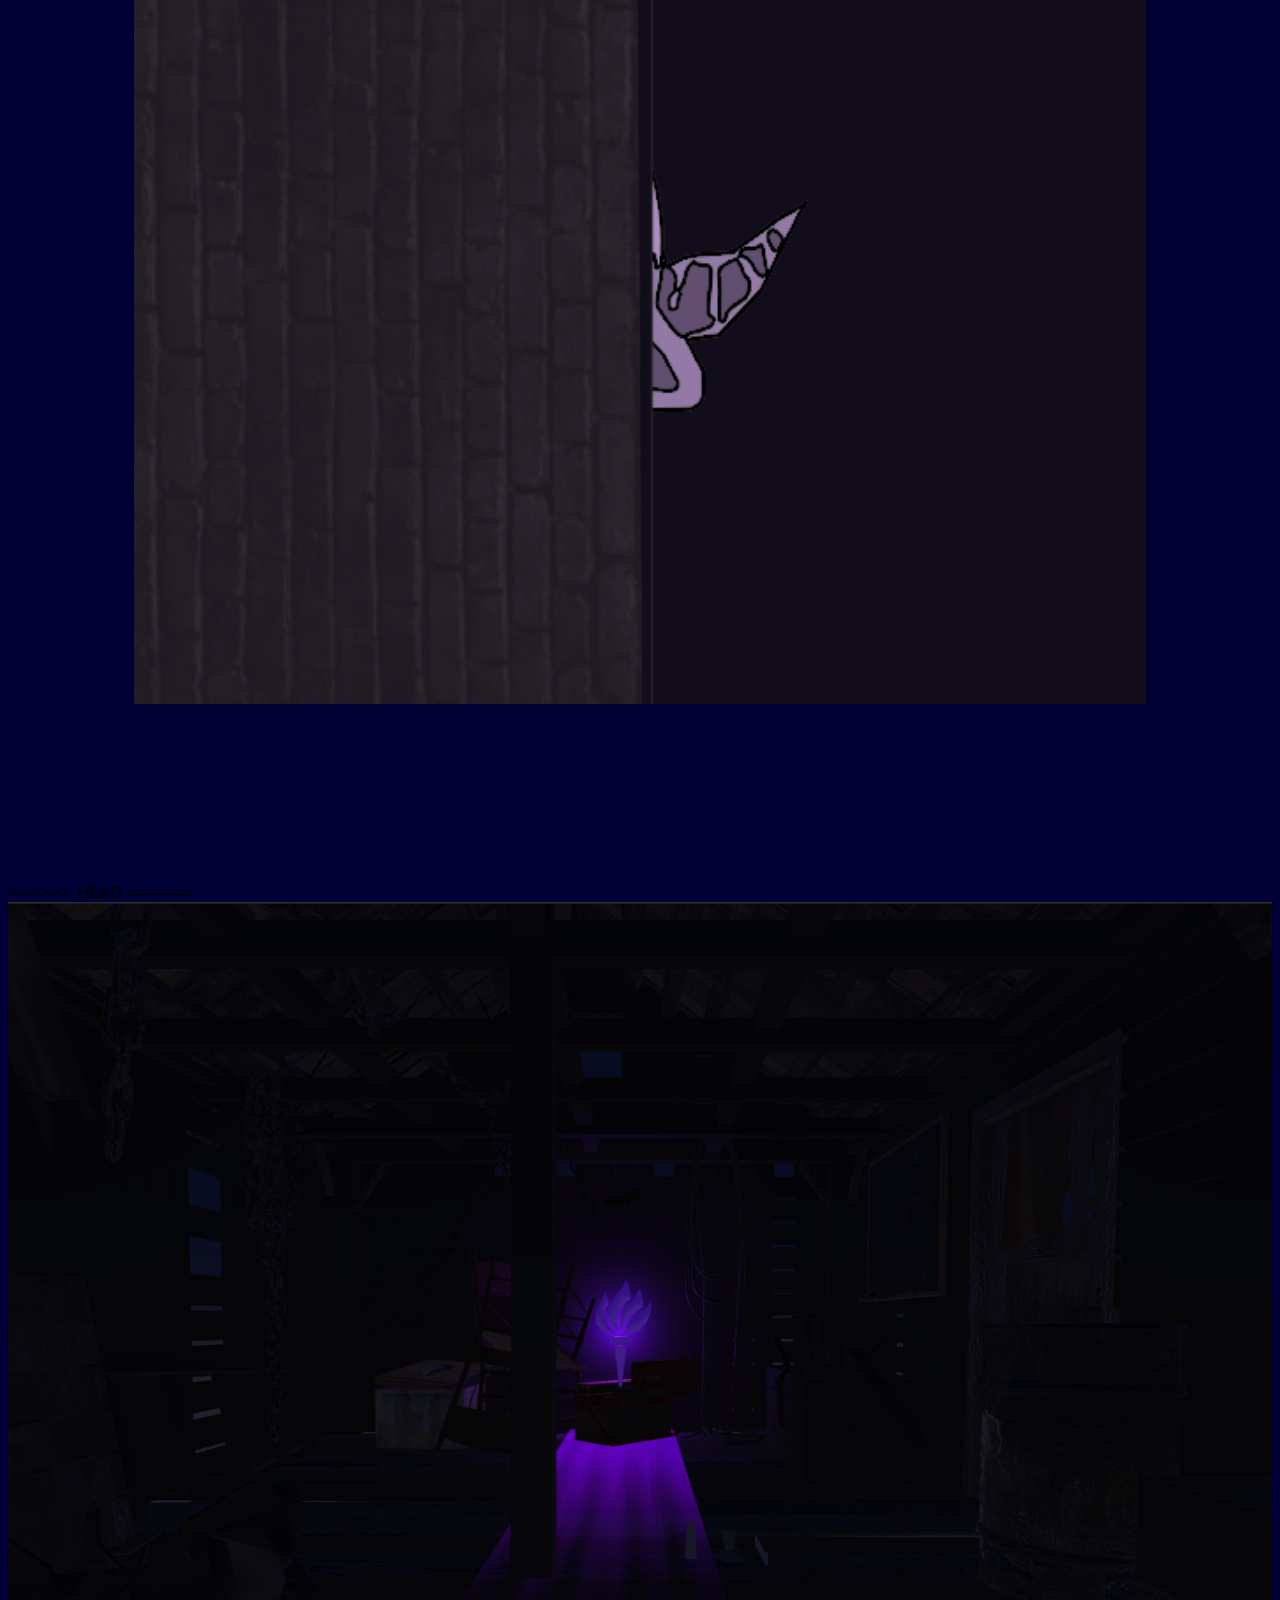
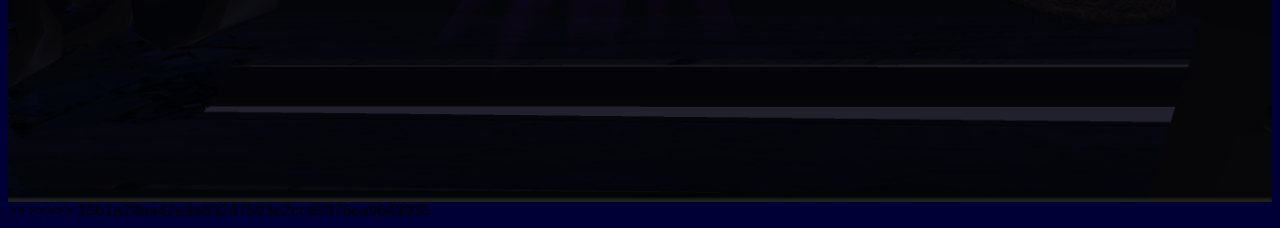
==== commit 136f0329: "," ====
--- a/index.html
+++ b/index.html
@@ -6,7 +6,7 @@
     <!-- font for the story title -->
     <link href="https://fonts.cdnfonts.com/css/horror-type" rel="stylesheet">
     <style>
-    @import url('https://fonts.cdnfonts.com/css/horror-type');
+        @import url('https://fonts.cdnfonts.com/css/horror-type');
     </style>
 
     <link rel="stylesheet" href="style.css">
@@ -32,7 +32,7 @@
         </div>
         <!-- book title -->
         <div id="book-title">The Campus Light
-            <div id="subtitle" >An Interactive Comic</div>
+            <div id="subtitle">An Interactive Comic</div>
         </div>
         <!-- palm tree cover -->
         <div id="cover-palm">
@@ -44,70 +44,90 @@
         </div>
     </div>
 
+<<<<<<< HEAD
     <img id="captions" style="top: 160vh; left: 3vw; z-index: 99; position: absolute; width: 40vw; opacity: 0;" src="./Captions/1.png">
+=======
+    <!-- button linked to the first panel -->
 
-<!-- first panel -->
+    <img id="captions" style="top: 160vh; left: 3vw; z-index: 99; position: absolute; width: 40vw; opacity: 0;"
+        src="./Captions/1.png">
+>>>>>>> 15b1a29ea42a9a63247593e2cc95976ca9643935
+
+    <!-- first panel -->
     <div class="panel" id="panel-1">
         <img id="emily1" class="emily" style="top:68vh; left: 63vw; height: 200px" src="./img/EmilyWalking.png">
-        <img id="firstpage" class = "img" style="top: 50px;" src="./img/palm-tree.png">
+        <img id="firstpage" class="img" style="top: 50px;" src="./img/palm-tree.png">
 
     </div>
 
     <div class="placeholder"></div>
     <div class="placeholder"></div>
-<!-- panel 2 -->
+    <!-- panel 2 -->
     <div class="panel" id="panel-2">
         <img id="emily2" class="emily" style="top: 58vh; left: 30vw; height: 270px" src="./img/EmilyWalking.png">
         <img id="emily2Dialog" class="emily" style="top: 53vh; left: 35vw;" src="./Dialogue/2.png">
-        <img id="secondpage" class ="img" style="top: 40px;" src="./img/Screenshot 2023-10-11 at 8.26.27 PM.png">
+        <img id="secondpage" class="img" style="top: 40px;" src="./img/Screenshot 2023-10-11 at 8.26.27 PM.png">
     </div>
     <div class="placeholder"></div>
     <div class="placeholder"></div>
-<!-- Panel 3 -->
+    <!-- Panel 3 -->
     <div class="panel" id="panel-3">
         <img id="emily3" class="emily" style="top: 28vh; left: 40vw; height: 2700px" src="./img/EmilyWalking.png">
         <img id="emily3Dialog" class="emily" style="top: 28vh; left: 60vw; height: 270px" src="./Dialogue/3.png">
-        <img id="thirdpage" class ="img" style="top: 50px;" src="./img/corridor-dark.png">
+        <img id="thirdpage" class="img" style="top: 50px;" src="./img/corridor-dark.png">
     </div>
     <div class="placeholder"></div>
     <div class="placeholder"></div>
 
 
-<!-- Panel 5-->
+    <!-- Panel 5-->
     <div class="panel" id="panel1-5">
         <img id="monster-back" class="monster" src="./img/monsterBack.png">
     </div>
 
-<!-- Panel 6-->
-<div>
-    <div class="panel" id="panel1-6">
-        <img id="emily-gaze" src="./img/emily-gaze.png">
-    </div>
-    <div class="panel">
-         <img id="thirdpage" class ="img" style="top: 10px;" src="./img/corridor-dark.png">
-    </div>
-    <div class="panel" id="panel1-6-2">
-        <img id="monster-hide" class="monster" style="width: 80%; height:80%;" src="./img/MonsterHide.png">
-        <img id="monster-thought" class="monster" style="position: absolute; z-index: 10; left: 50vw; opacity: 0; height: 200px;" src="./Thought/6_Monster.png">
-    </div>
+    <!-- Panel 6-->
+    <div>
+        <div class="panel" id="panel1-6">
+            <img id="emily-gaze" src="./img/emily-gaze.png">
+        </div>
+        <div class="panel">
+            <img id="thirdpage" class="img" style="top: 10px;" src="./img/corridor-dark.png">
+        </div>
+        <div class="panel" id="panel1-6-2">
+            <img id="monster-hide" class="monster" style="width: 80%; height:80%;" src="./img/MonsterHide.png">
+            <img id="monster-thought" class="monster"
+                style="position: absolute; z-index: 10; left: 50vw; opacity: 0; height: 200px;"
+                src="./Thought/6_Monster.png">
+        </div>
 
-<!-- Panel 7-->
-        
+        <!-- Panel 7-->
 
-<!-- Panel 8-->
-    <div class="panel" id="panel1-8">
-        <img id="torch" src="./img/torch.png" style="position: absolute; top: 0px; left:0px; height: 100%; width: 100%;">
-        <img id="emily-shocked" src="./img/EmilyShocked.png" style="top:10vh">
-        <img id="monster-emb" src="./img/monster-emb.png">
-    </div>
-    <div class="placeholder"></div>
-    <div class="placeholder"></div>    
-    <div class="placeholder"></div>
 
+<<<<<<< HEAD
 
 
 
 	<script src="script.js"></script>
+=======
+        <!-- Panel 8-->
+        <div class="panel" id="panel1-8">
+            <img id="torch" src="./img/torch.png"
+                style="position: absolute; top: 0px; left:0px; height: 100%; width: 100%;">
+            <img id="emily-shocked" src="./img/EmilyShocked.png" style="top:10vh">
+            <img id="emily4Dialog" class="emily" style="top: 15vh; left: 30vw; height: 80px; opacity: 0;"
+                src="./Dialogue/8_Emily.png">
+            <img id="emily5Dialog" class="emily" style="top: 15vh; left: 30vw; height: 80px; opacity: 0;"
+                src="./Dialogue/9.png">
+            <img id="emily6Dialog" class="emily" style="top: 30vh; left: 90vw; height: 80px; opacity: 0;"
+                src="./Dialogue/8_Monster.png">
+            <img id="monster-emb" src="./img/monster-emb.png">
+        </div>
+        <div class="placeholder"></div>
+        <div class="placeholder"></div>
+        <div class="placeholder"></div>
+
+        <script src="script.js"></script>
+>>>>>>> 15b1a29ea42a9a63247593e2cc95976ca9643935
 </body>
 
 </html>--- a/style.css
+++ b/style.css
@@ -12,16 +12,15 @@
 }
 
 .img-cover {
-/*  display: inline-block;*/
+  /*  display: inline-block;*/
   width: 70%;
   height: 70%;
-/*  margin-top:160px;*/
+  /*  margin-top:160px;*/
 }
-
 
 /*title of the story*/
 #book-title {
-  font-family: 'Horror Type', sans-serif;
+  font-family: "Horror Type", sans-serif;
   z-index: 2;
   position: absolute;
   margin-bottom: 0px;
@@ -30,27 +29,44 @@
   text-align: center;
   font-size: 150px;
 }
-#subtitle{
-  color:#D72525;
+#subtitle {
+  color: #d72525;
   padding: 0px;
-  margin-top:0px;
-  font-size:35px;
+  margin-top: 0px;
+  font-size: 35px;
 }
 
+<<<<<<< HEAD
+=======
+#emily-shocked {
+  z-index: 2;
+  left: 10vw;
+  top: 10vh;
+  position: absolute;
+}
+
+#monster-emb {
+  z-index: 2;
+  right: 5vw;
+  opacity: 0;
+  position: absolute;
+}
+
+>>>>>>> 15b1a29ea42a9a63247593e2cc95976ca9643935
 #cover-emily {
-  z-index:2;
+  z-index: 2;
   width: 40vw;
   height: 45vw;
-  margin-top:5px;
+  margin-top: 5px;
   position: absolute;
-  top:25vw;
+  top: 25vw;
   left: 3vw;
 }
 #cover-palm {
-  z-index:0;
+  z-index: 0;
   width: 100vw;
   height: 710px;
-  margin-top:55px;
+  margin-top: 55px;
   position: absolute;
   top: 80px;
   left: 210px;
@@ -58,11 +74,11 @@
 
 #cover-monster {
   z-index: 1;
-  width:19vw;
-  height:19vw;
+  width: 19vw;
+  height: 19vw;
   position: absolute;
-  left:80vw;
-  top:38vw;
+  left: 80vw;
+  top: 38vw;
 }
 .panel {
   position: relative;
@@ -71,42 +87,72 @@
   text-align: center;
 }
 
-/*panel 6*/
-#panelBack{
-/*  width:70%;*/
-/*  height:70%;*/
-/*  right:;*/
+#emily-gaze {
+  width: 100vw;
+  height: 85vh;
 }
+<<<<<<< HEAD
 #emily-gaze{
 /*  width:60vw;*/
 /*  height:40vw;*/
 }
+=======
+>>>>>>> 15b1a29ea42a9a63247593e2cc95976ca9643935
 /*end of panel 6*/
 
-
-.emily{
+.emily {
   left: 50%; /* Set the left position to 50% */
   transform: translate(-50%, 0%);
 }
 
-#emily1{
+#emily1 {
   z-index: 2;
   position: absolute;
 }
 
-#emily2{
+#emily2 {
+  z-index: 2;
+  position: absolute;
+}
+<<<<<<< HEAD
+=======
+#emily2Dialog {
+  z-index: 2;
+  position: absolute;
+}
+#emily3Dialog {
+  z-index: 2;
+  position: absolute;
+}
+#emily4Dialog {
+  z-index: 2;
+  position: absolute;
+}
+#emily5Dialog {
+  z-index: 3;
+  position: absolute;
+}
+#emily6Dialog {
+  z-index: 2;
+  position: absolute;
+}
+>>>>>>> 15b1a29ea42a9a63247593e2cc95976ca9643935
+
+#emily3 {
   z-index: 2;
   position: absolute;
 }
 
-#emily3{
-  z-index: 2;
-  position: absolute;
-}
-
+<<<<<<< HEAD
 
 .placeholder{
   position: relative;
   height:50vh;
 }
 
+=======
+.placeholder {
+  position: relative;
+  height: 50vh;
+}
+>>>>>>> 15b1a29ea42a9a63247593e2cc95976ca9643935
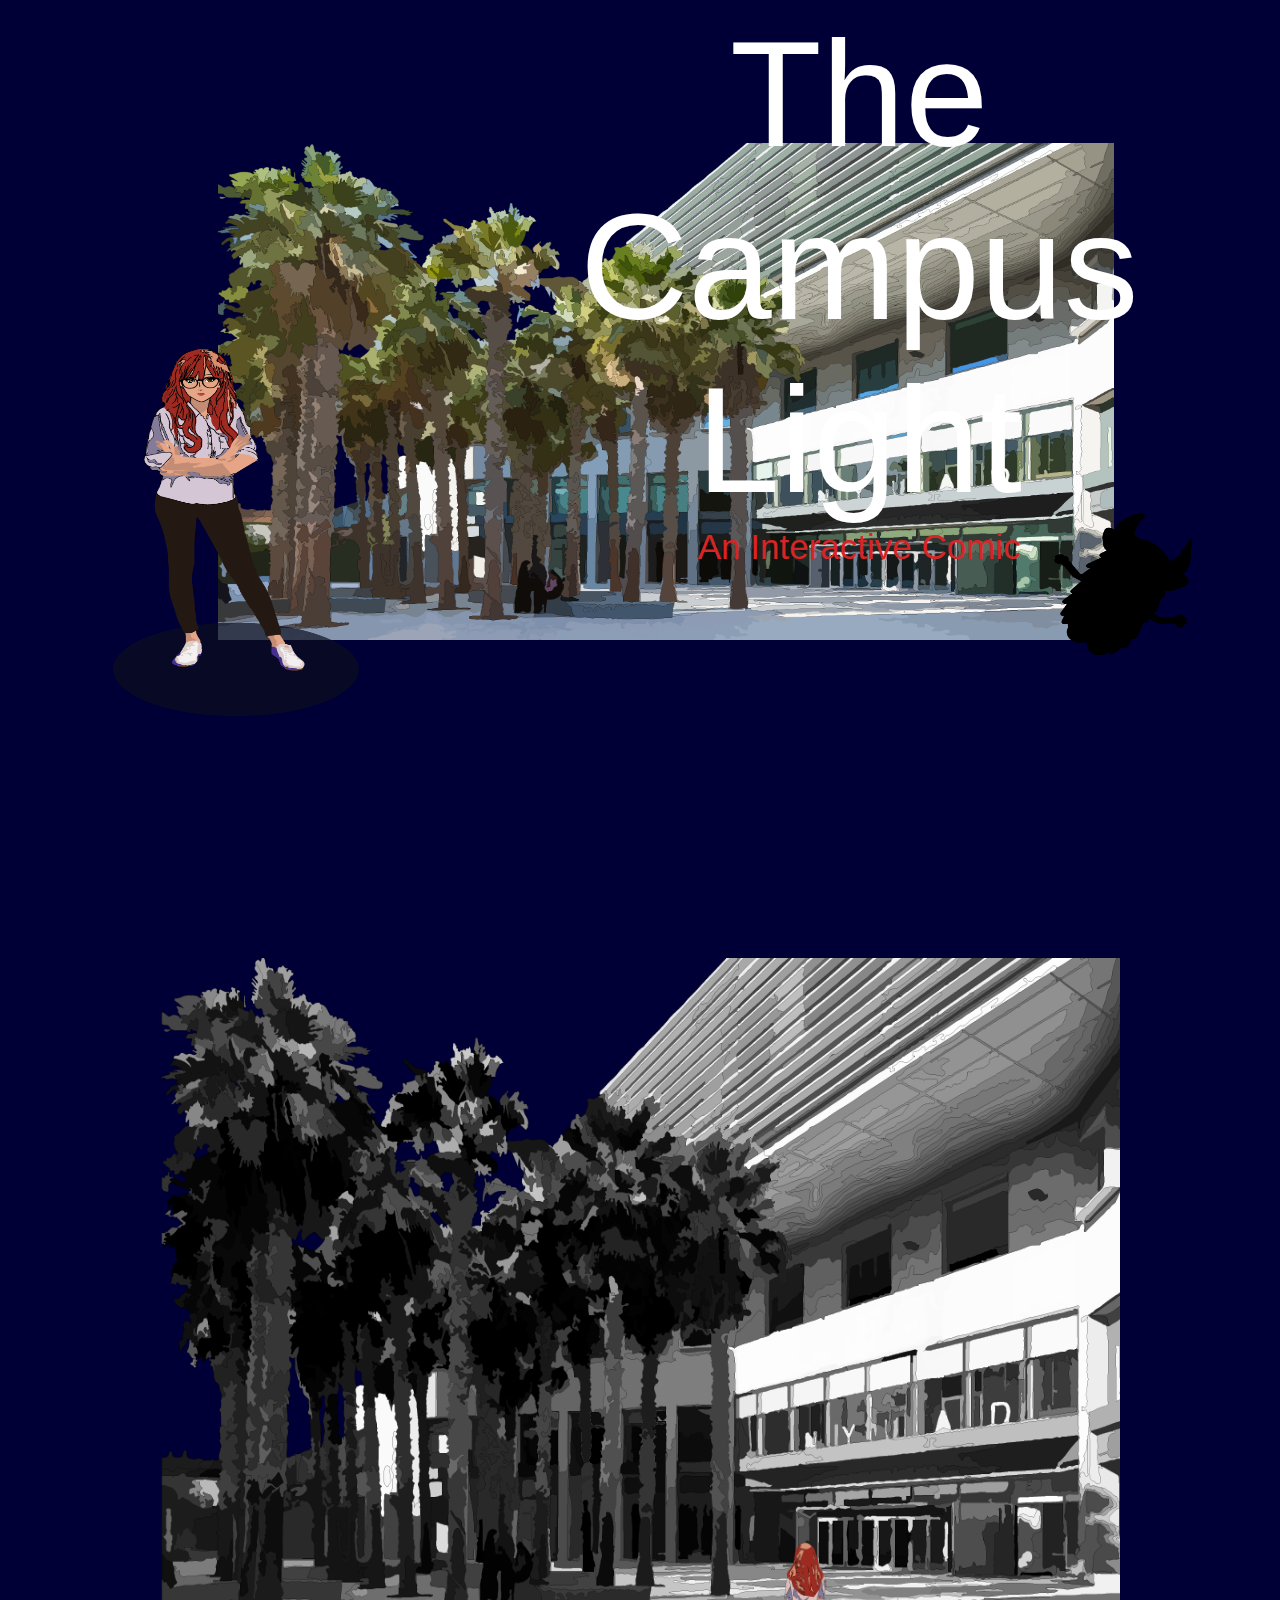
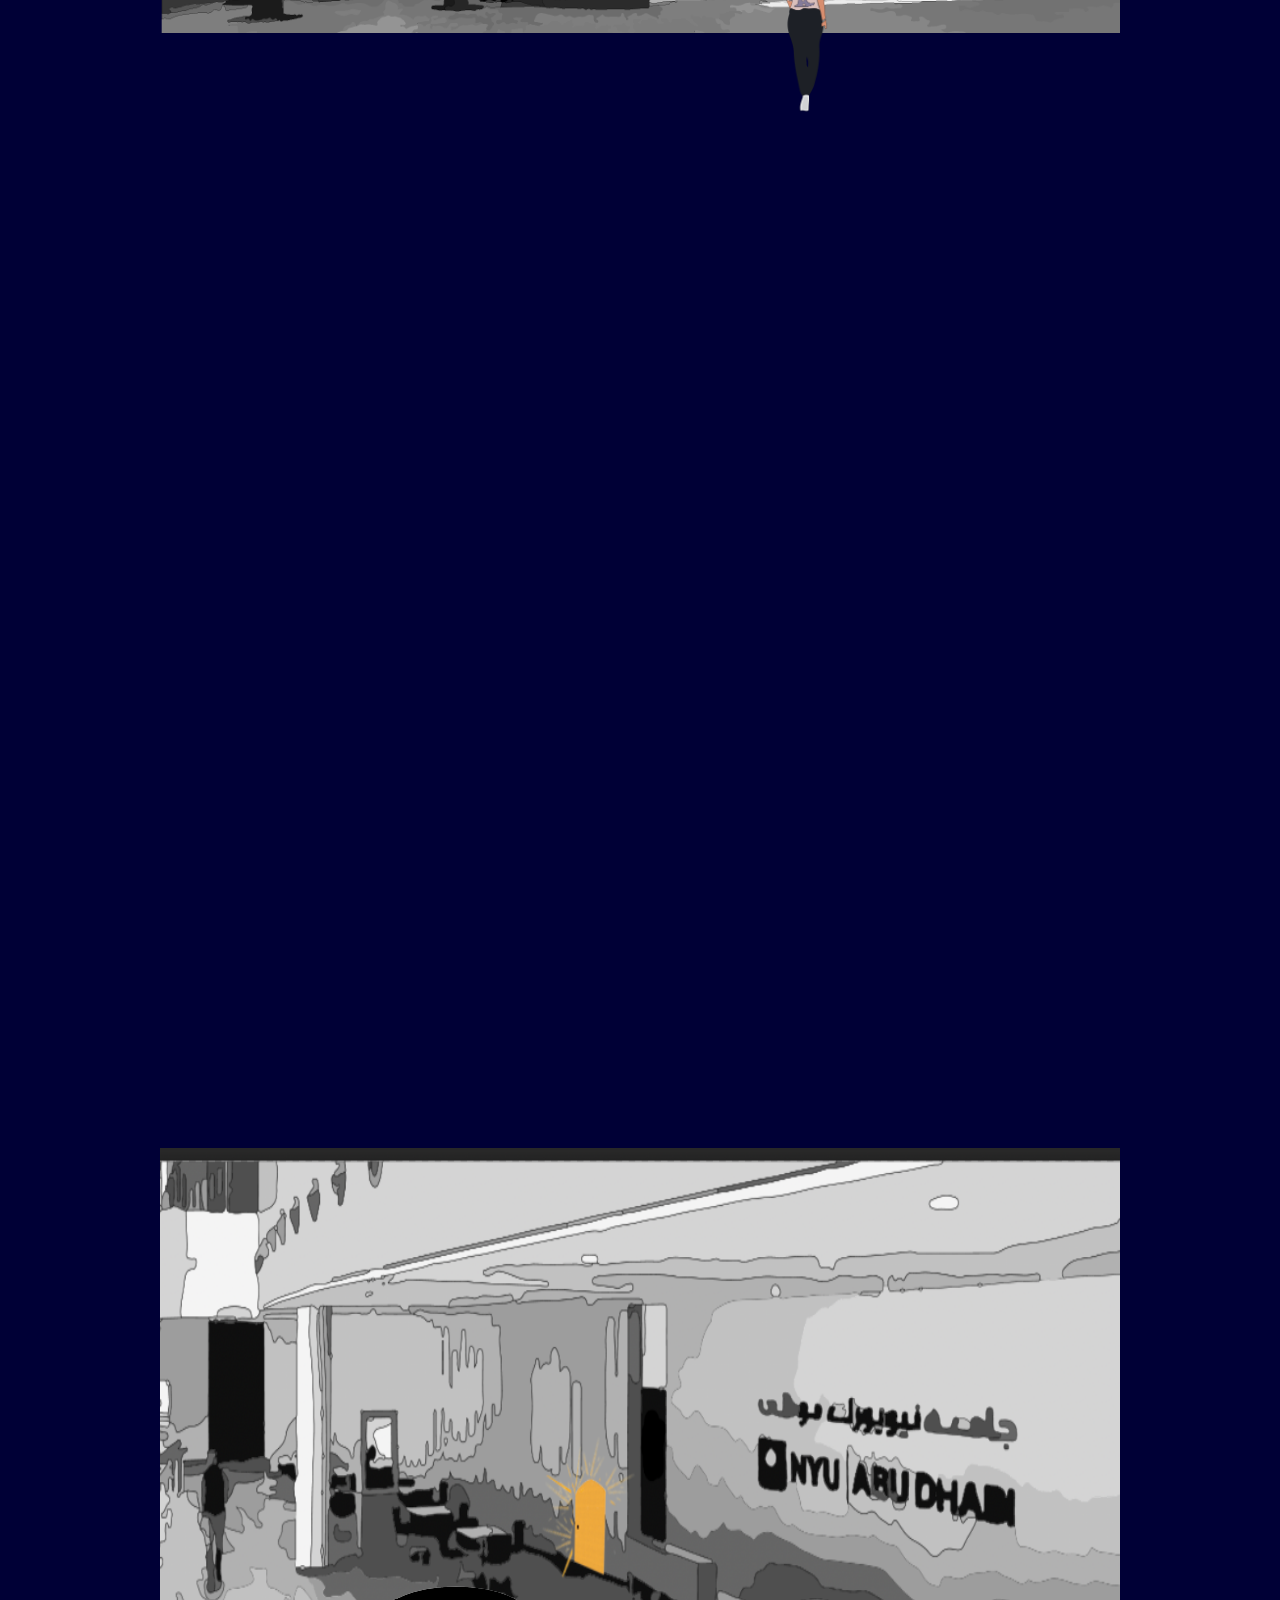
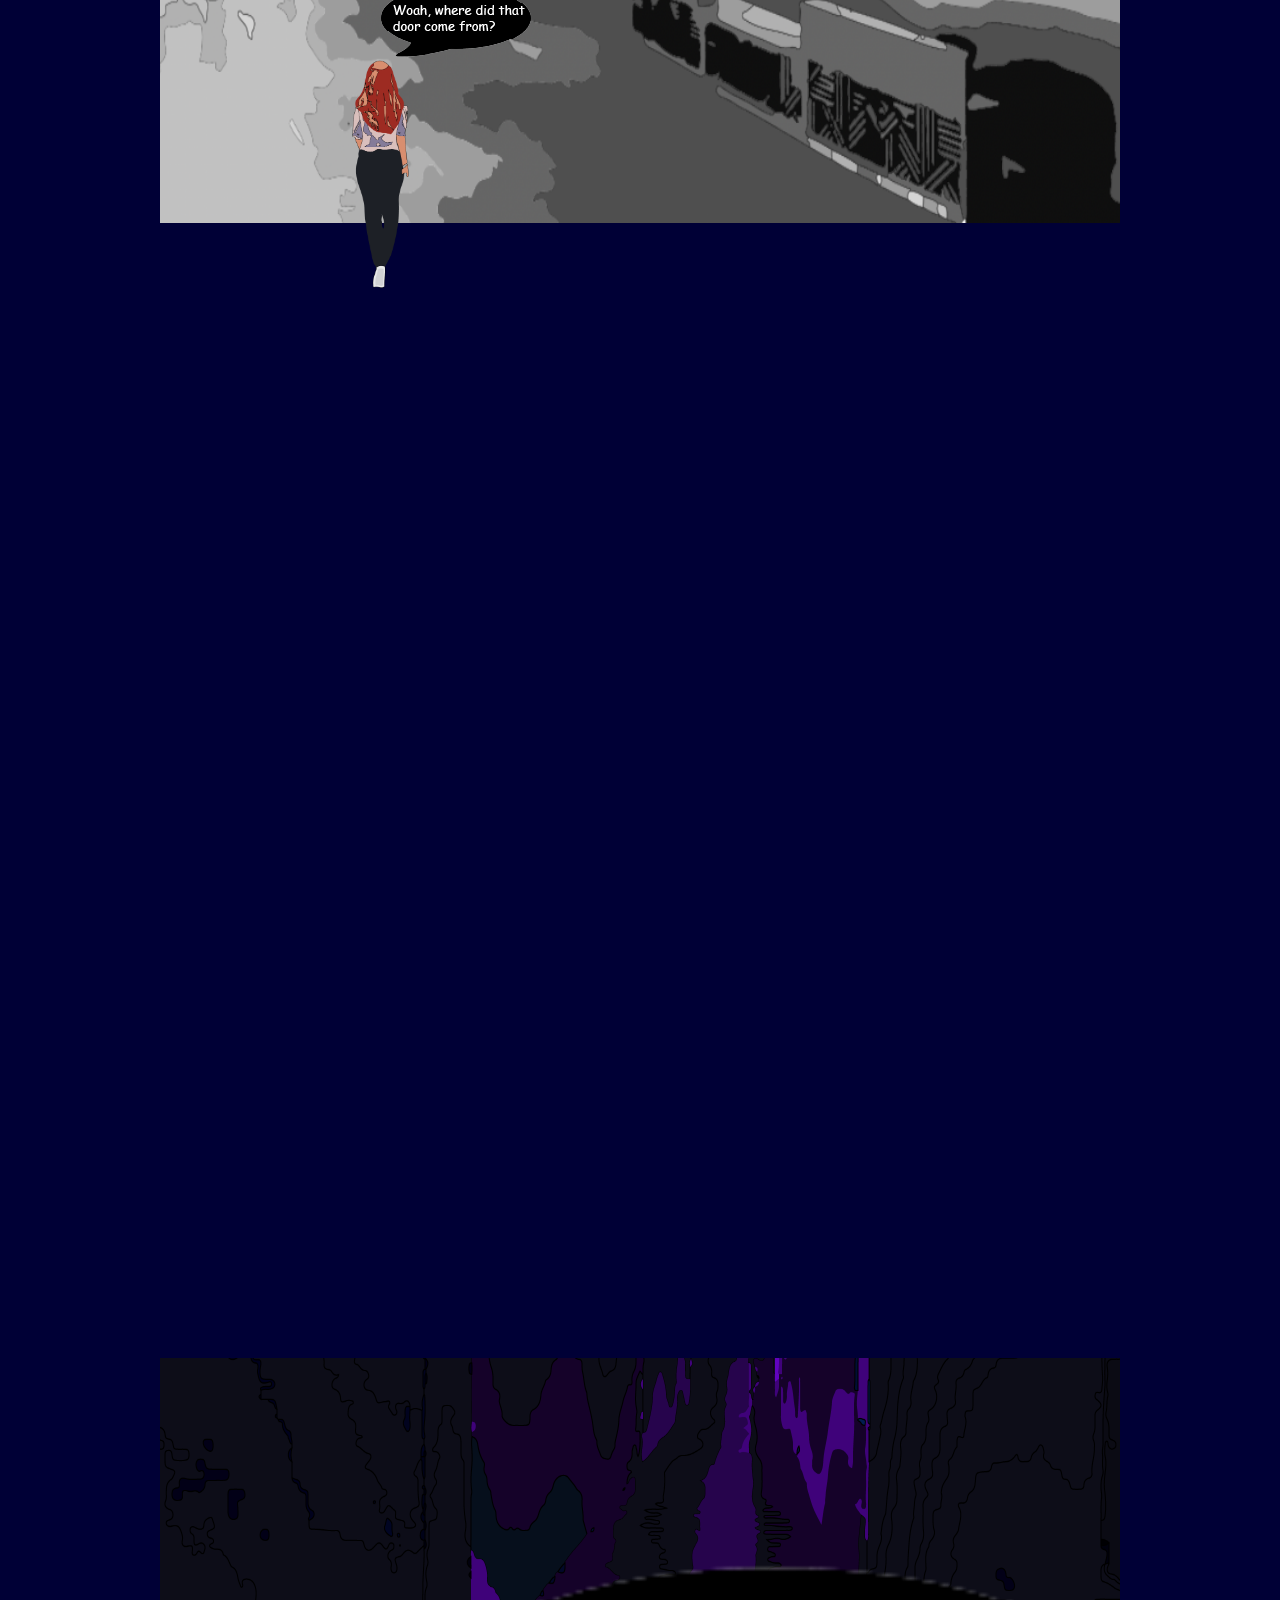
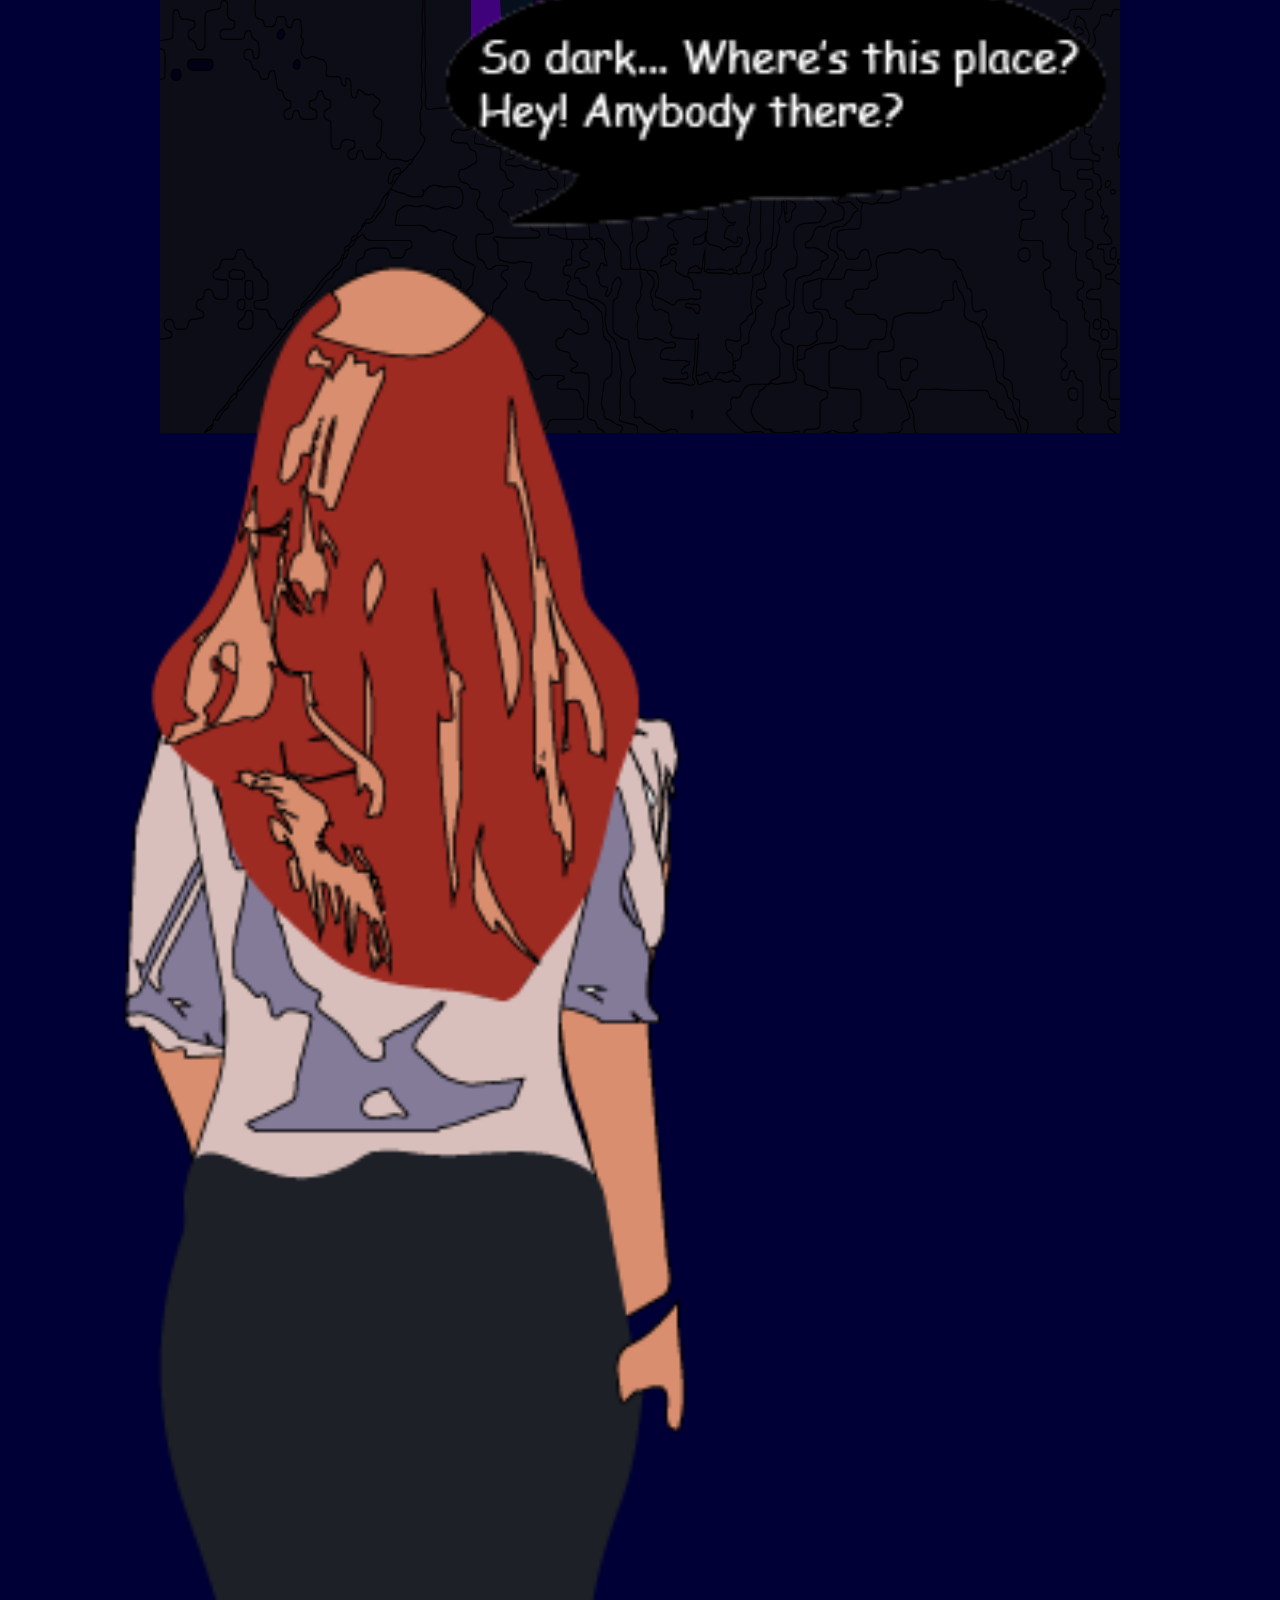
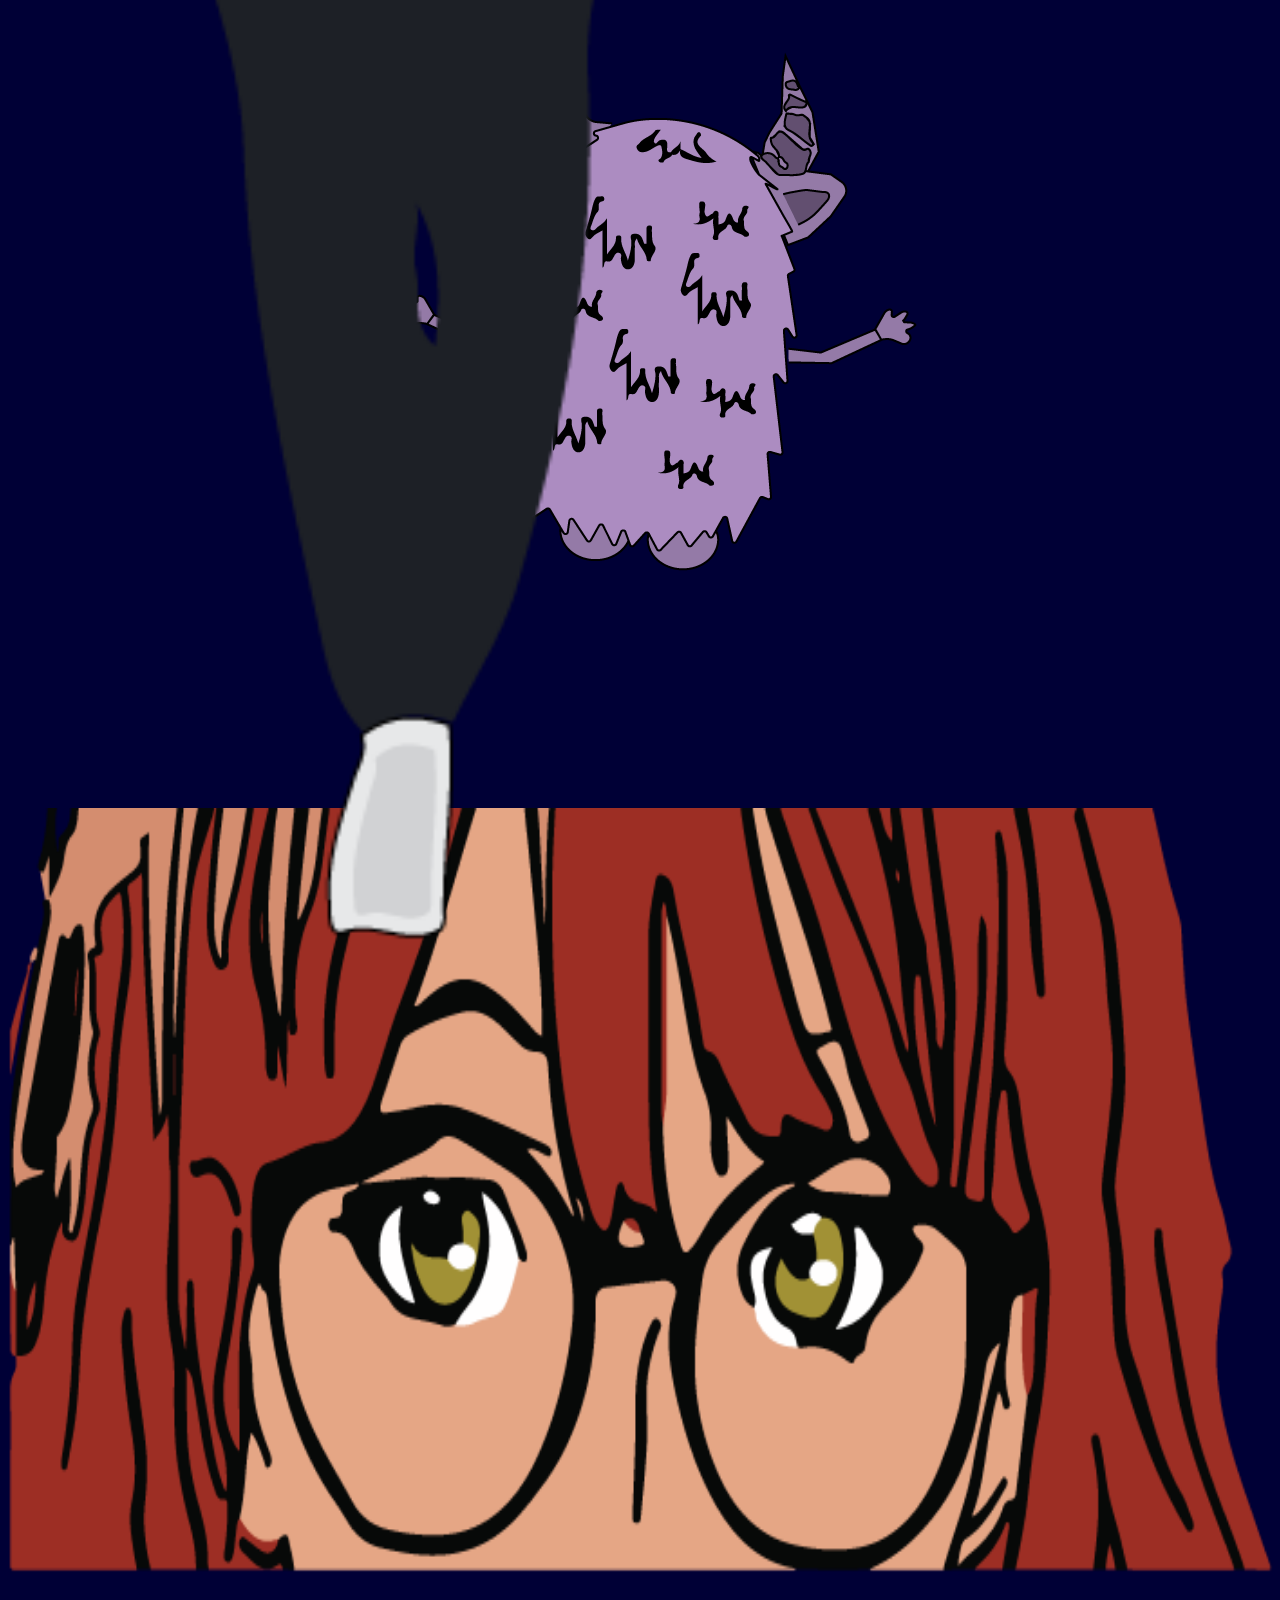
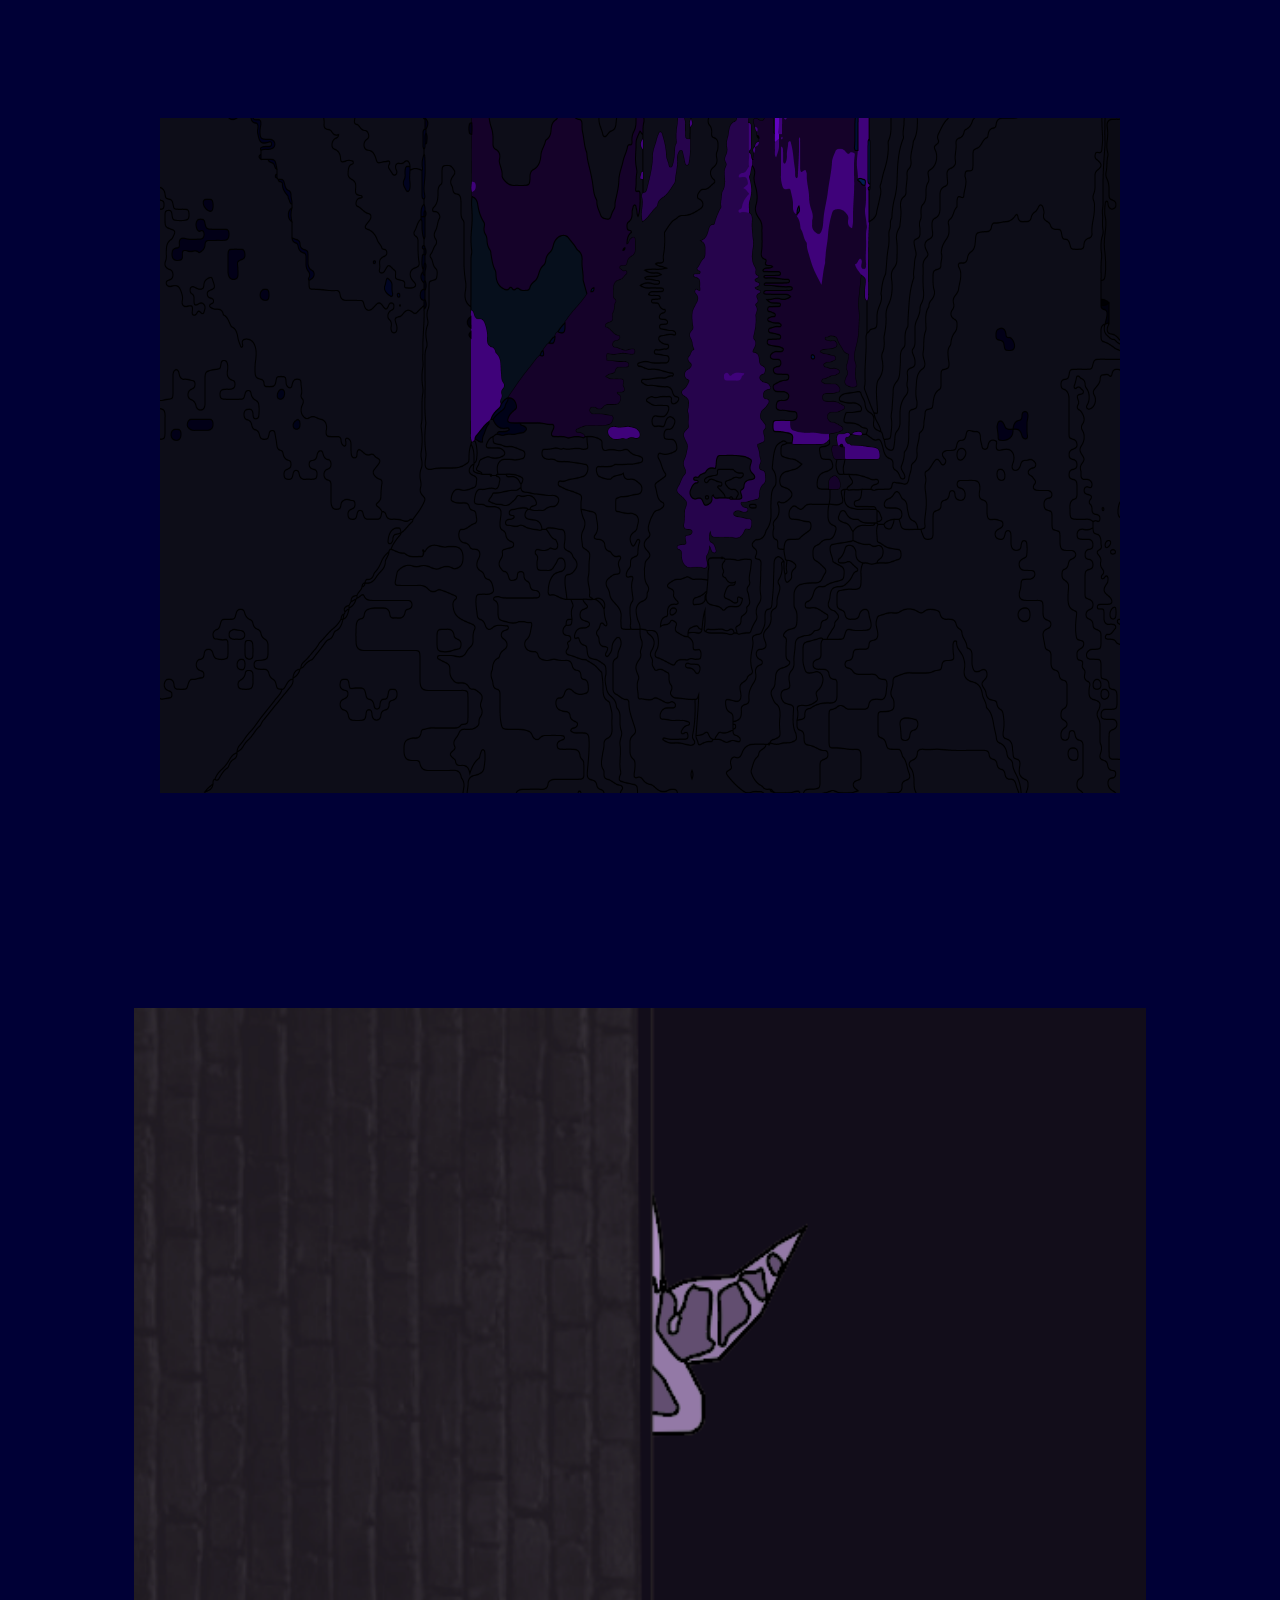
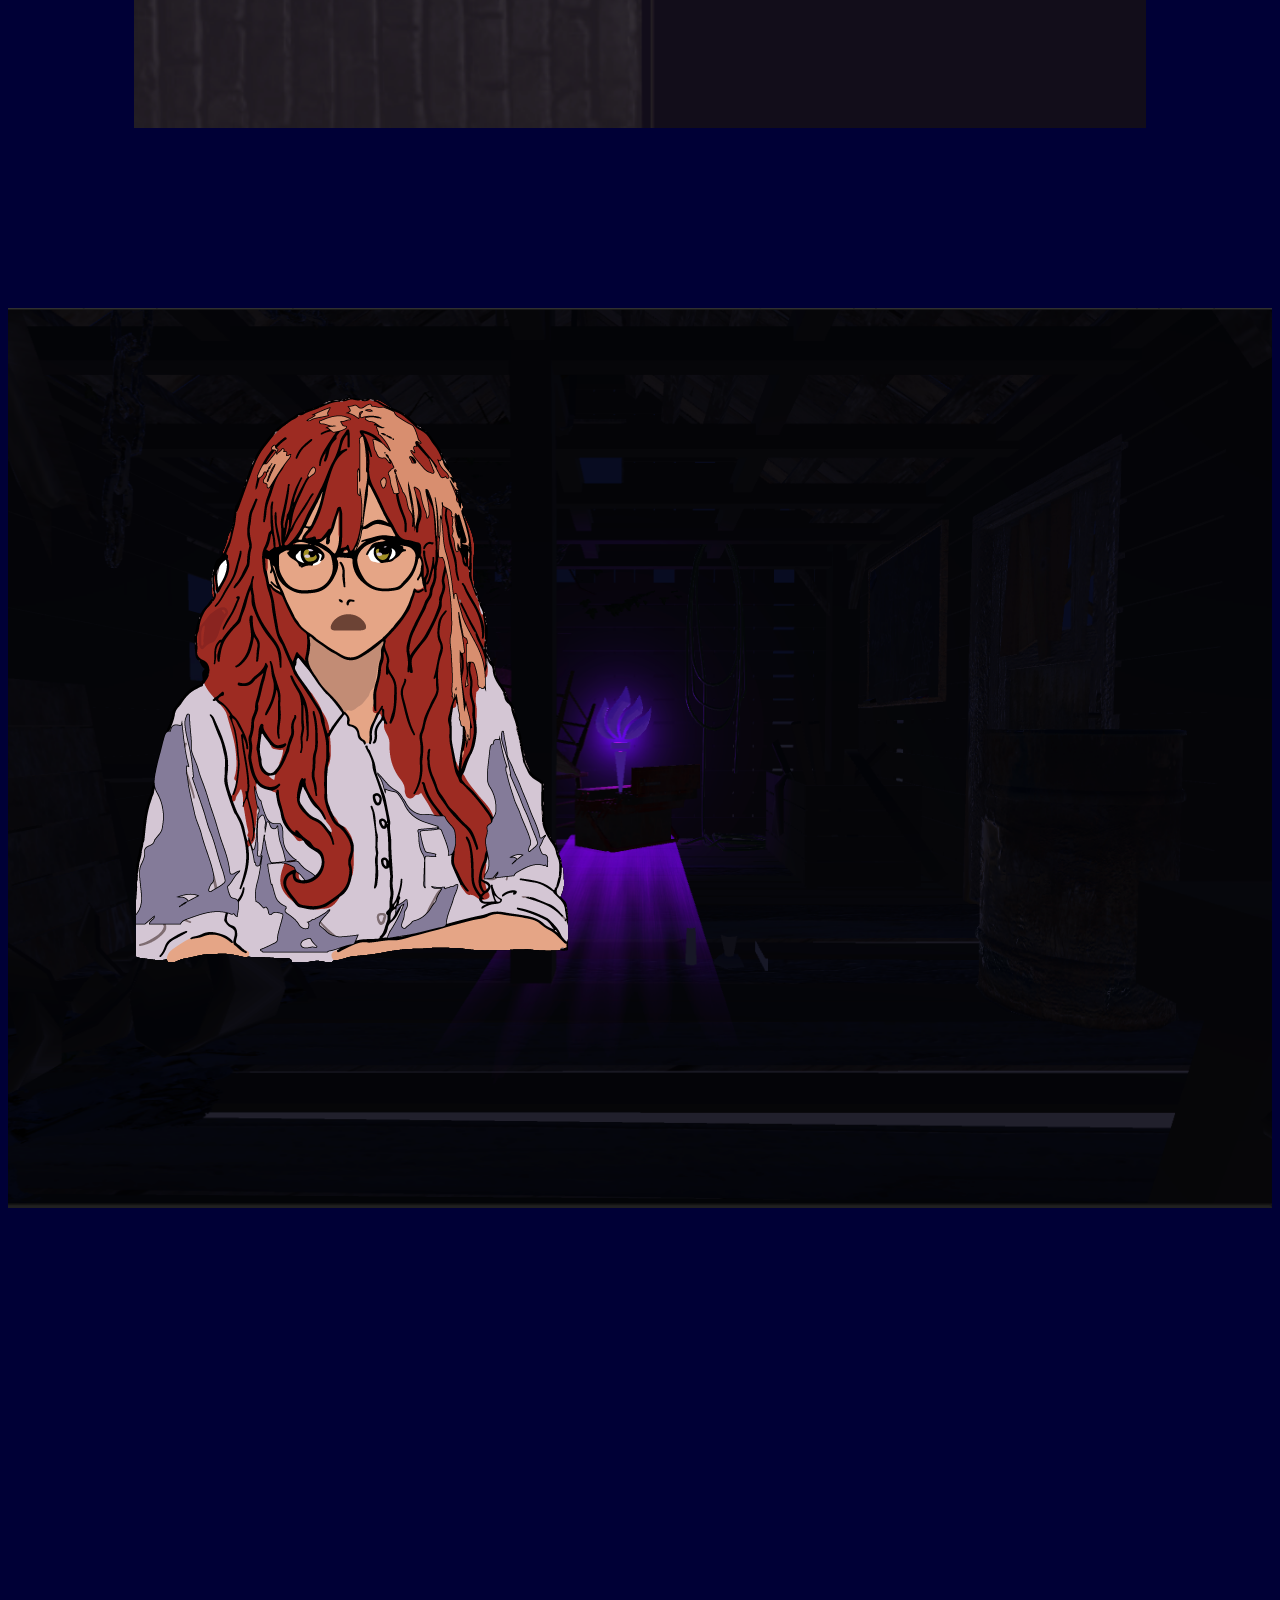
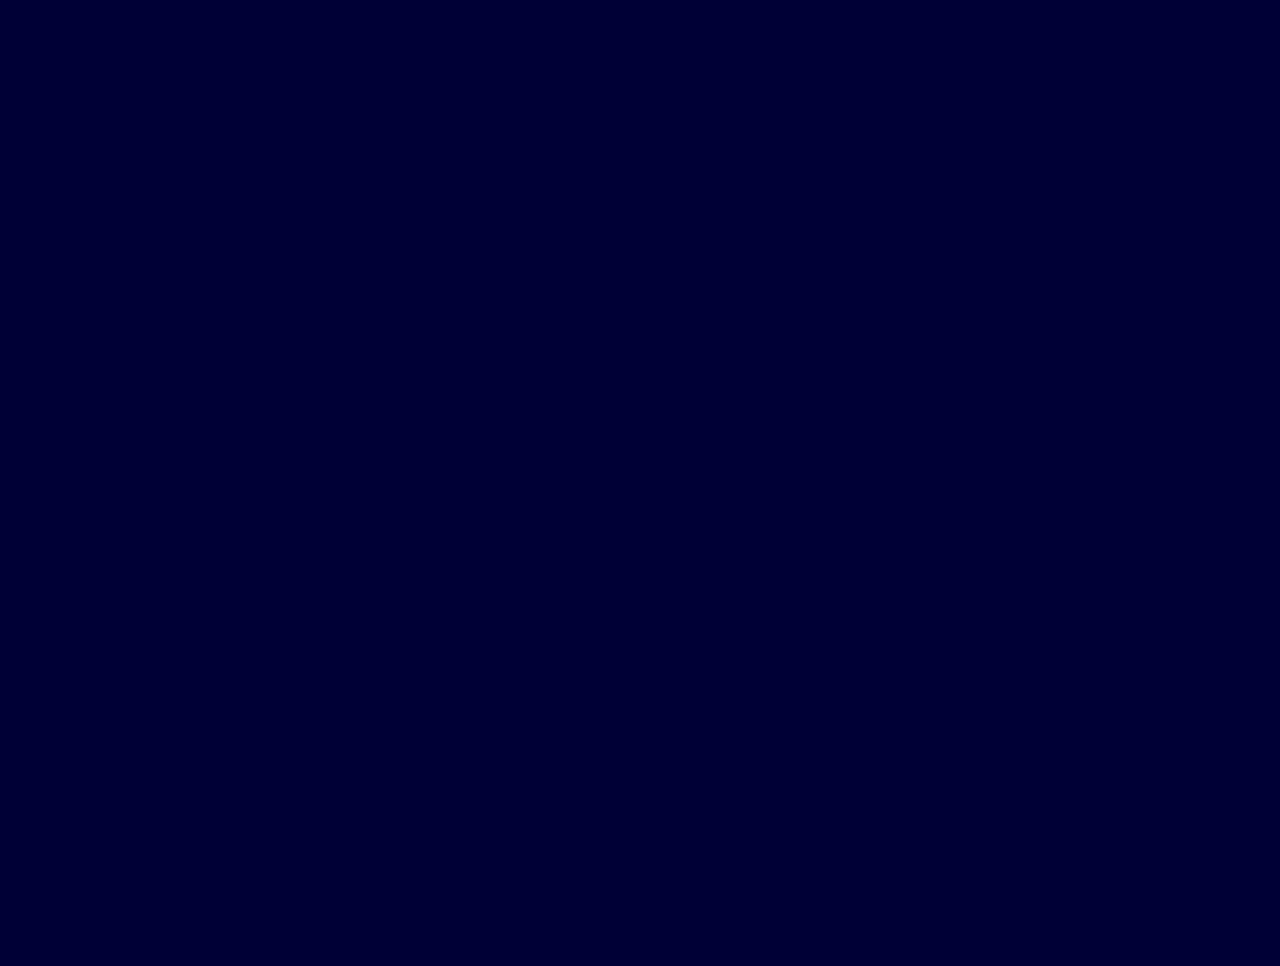
==== commit 094de1b6: "," ====
--- a/index.html
+++ b/index.html
@@ -16,13 +16,7 @@
 <body>
 
     <body>
-
-<audio controls autoplay>
-  <source src="sound.wav">
-Your browser does not support the audio element.
-</audio>
-
-
+    
     <div id="cover" style="position: relative; width: 100vw; height: 100vh">
         <!-- Home page div -->
 
@@ -44,14 +38,11 @@
         </div>
     </div>
 
-<<<<<<< HEAD
+
     <img id="captions" style="top: 160vh; left: 3vw; z-index: 99; position: absolute; width: 40vw; opacity: 0;" src="./Captions/1.png">
-=======
-    <!-- button linked to the first panel -->
 
     <img id="captions" style="top: 160vh; left: 3vw; z-index: 99; position: absolute; width: 40vw; opacity: 0;"
         src="./Captions/1.png">
->>>>>>> 15b1a29ea42a9a63247593e2cc95976ca9643935
 
     <!-- first panel -->
     <div class="panel" id="panel-1">
@@ -102,13 +93,8 @@
 
         <!-- Panel 7-->
 
+	<script src="script.js"></script>
 
-<<<<<<< HEAD
-
-
-
-	<script src="script.js"></script>
-=======
         <!-- Panel 8-->
         <div class="panel" id="panel1-8">
             <img id="torch" src="./img/torch.png"
@@ -127,7 +113,6 @@
         <div class="placeholder"></div>
 
         <script src="script.js"></script>
->>>>>>> 15b1a29ea42a9a63247593e2cc95976ca9643935
 </body>
 
 </html>--- a/style.css
+++ b/style.css
@@ -36,8 +36,7 @@
   font-size: 35px;
 }
 
-<<<<<<< HEAD
-=======
+
 #emily-shocked {
   z-index: 2;
   left: 10vw;
@@ -52,7 +51,6 @@
   position: absolute;
 }
 
->>>>>>> 15b1a29ea42a9a63247593e2cc95976ca9643935
 #cover-emily {
   z-index: 2;
   width: 40vw;
@@ -91,13 +89,12 @@
   width: 100vw;
   height: 85vh;
 }
-<<<<<<< HEAD
+
 #emily-gaze{
 /*  width:60vw;*/
 /*  height:40vw;*/
 }
-=======
->>>>>>> 15b1a29ea42a9a63247593e2cc95976ca9643935
+
 /*end of panel 6*/
 
 .emily {
@@ -114,8 +111,7 @@
   z-index: 2;
   position: absolute;
 }
-<<<<<<< HEAD
-=======
+
 #emily2Dialog {
   z-index: 2;
   position: absolute;
@@ -136,23 +132,22 @@
   z-index: 2;
   position: absolute;
 }
->>>>>>> 15b1a29ea42a9a63247593e2cc95976ca9643935
+
 
 #emily3 {
   z-index: 2;
   position: absolute;
 }
 
-<<<<<<< HEAD
+
 
 .placeholder{
   position: relative;
   height:50vh;
 }
 
-=======
+
 .placeholder {
   position: relative;
   height: 50vh;
 }
->>>>>>> 15b1a29ea42a9a63247593e2cc95976ca9643935
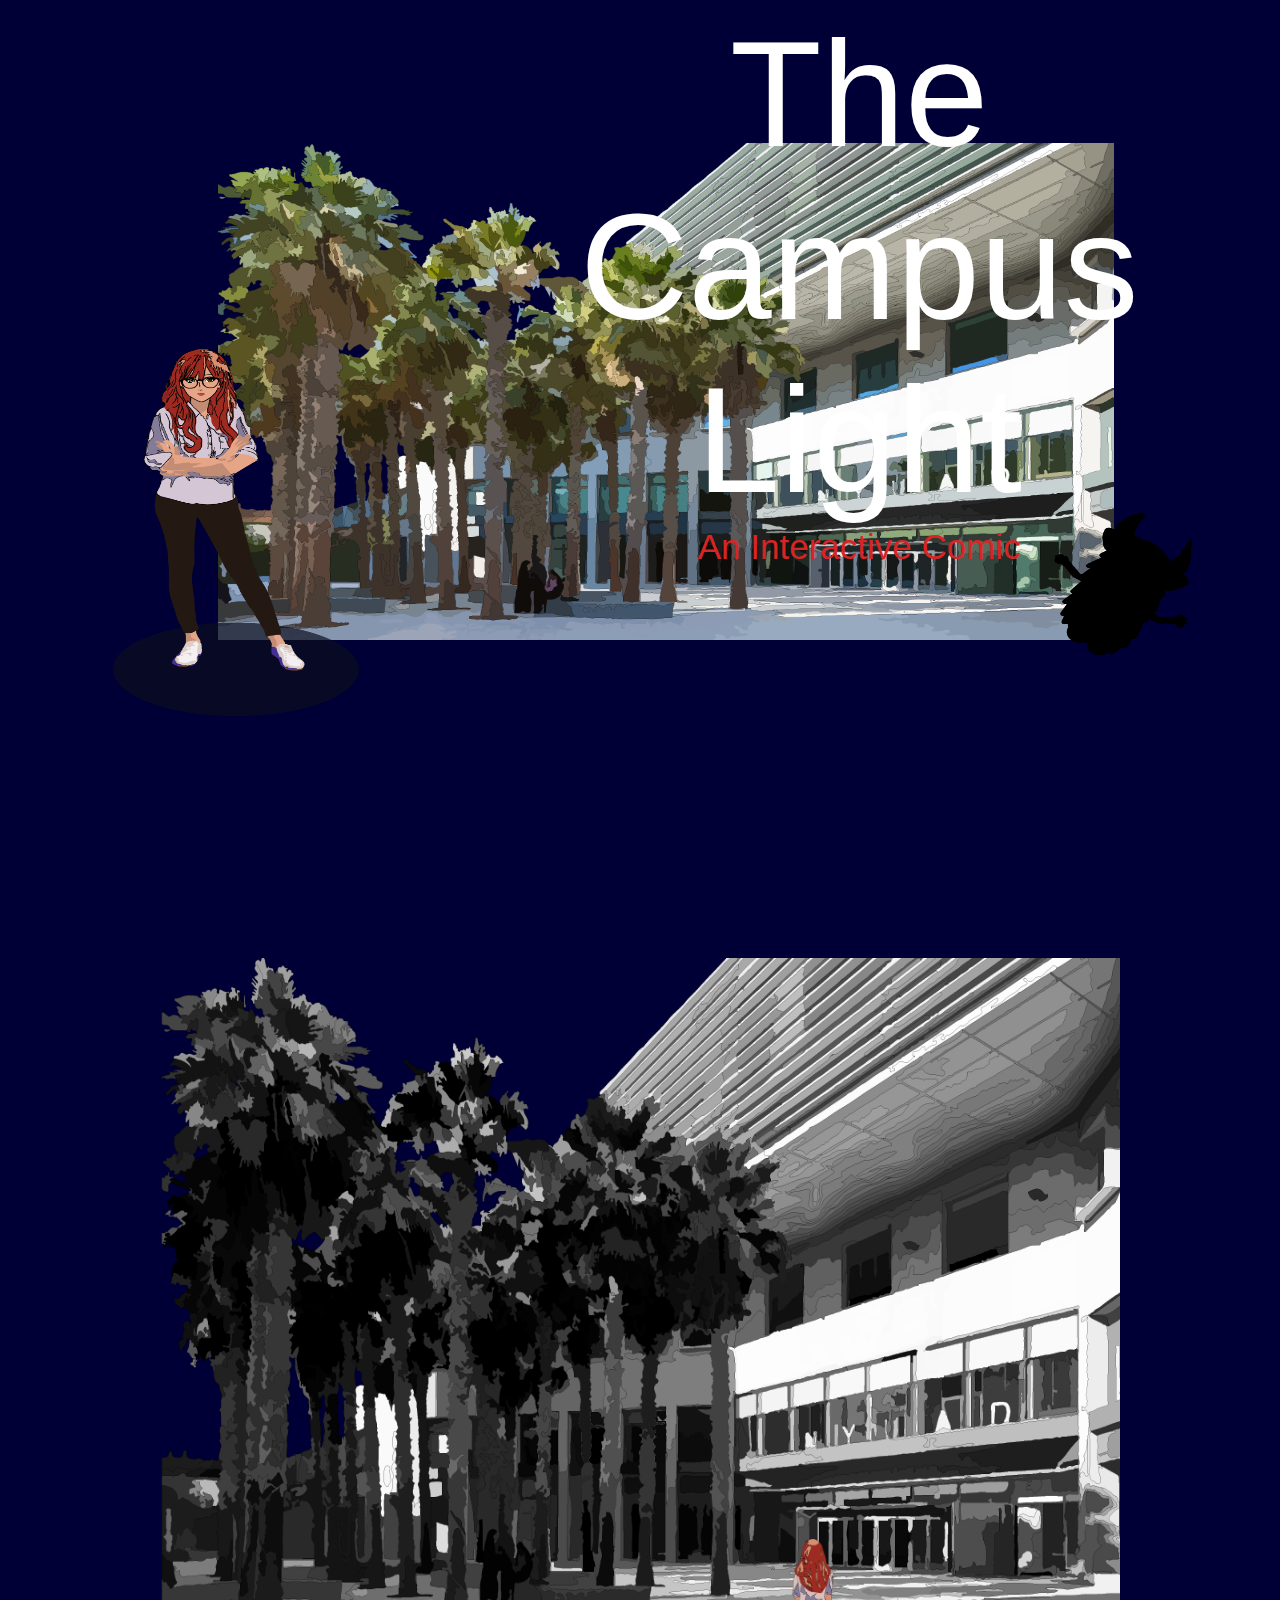
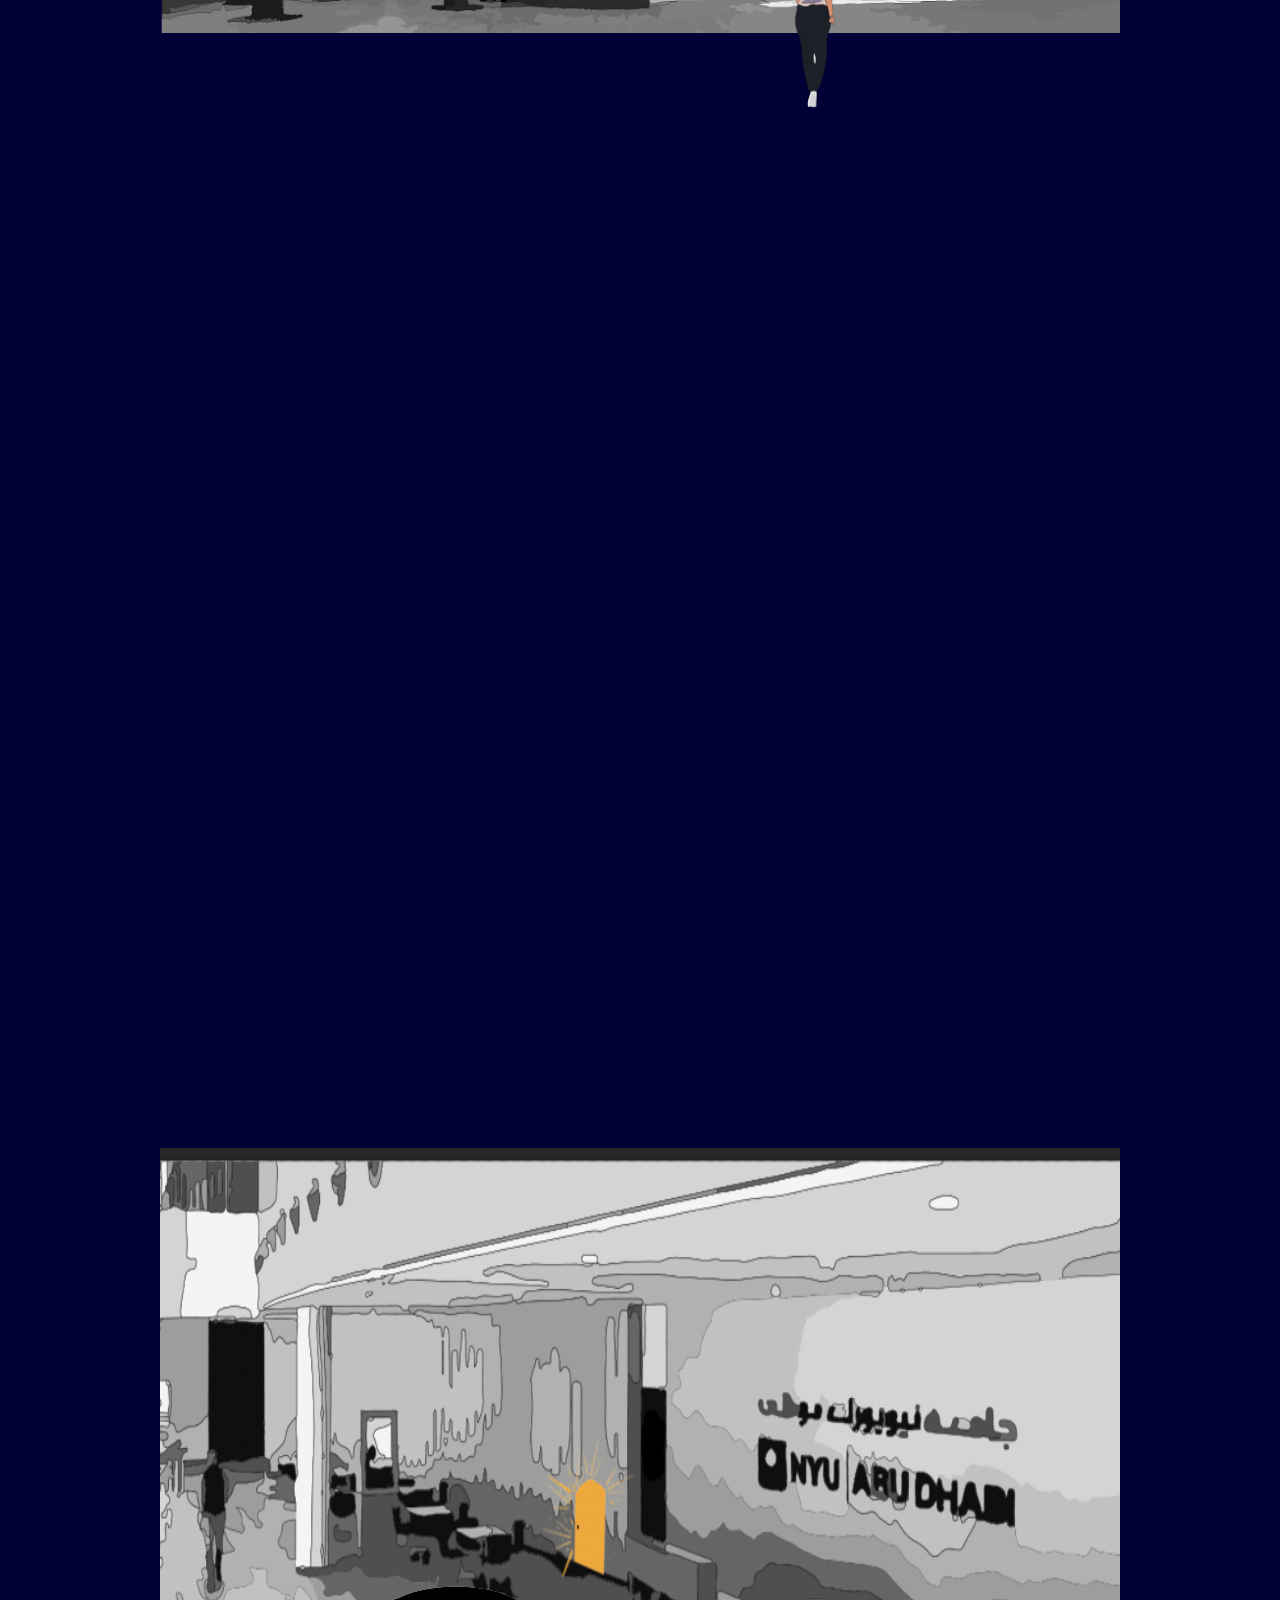
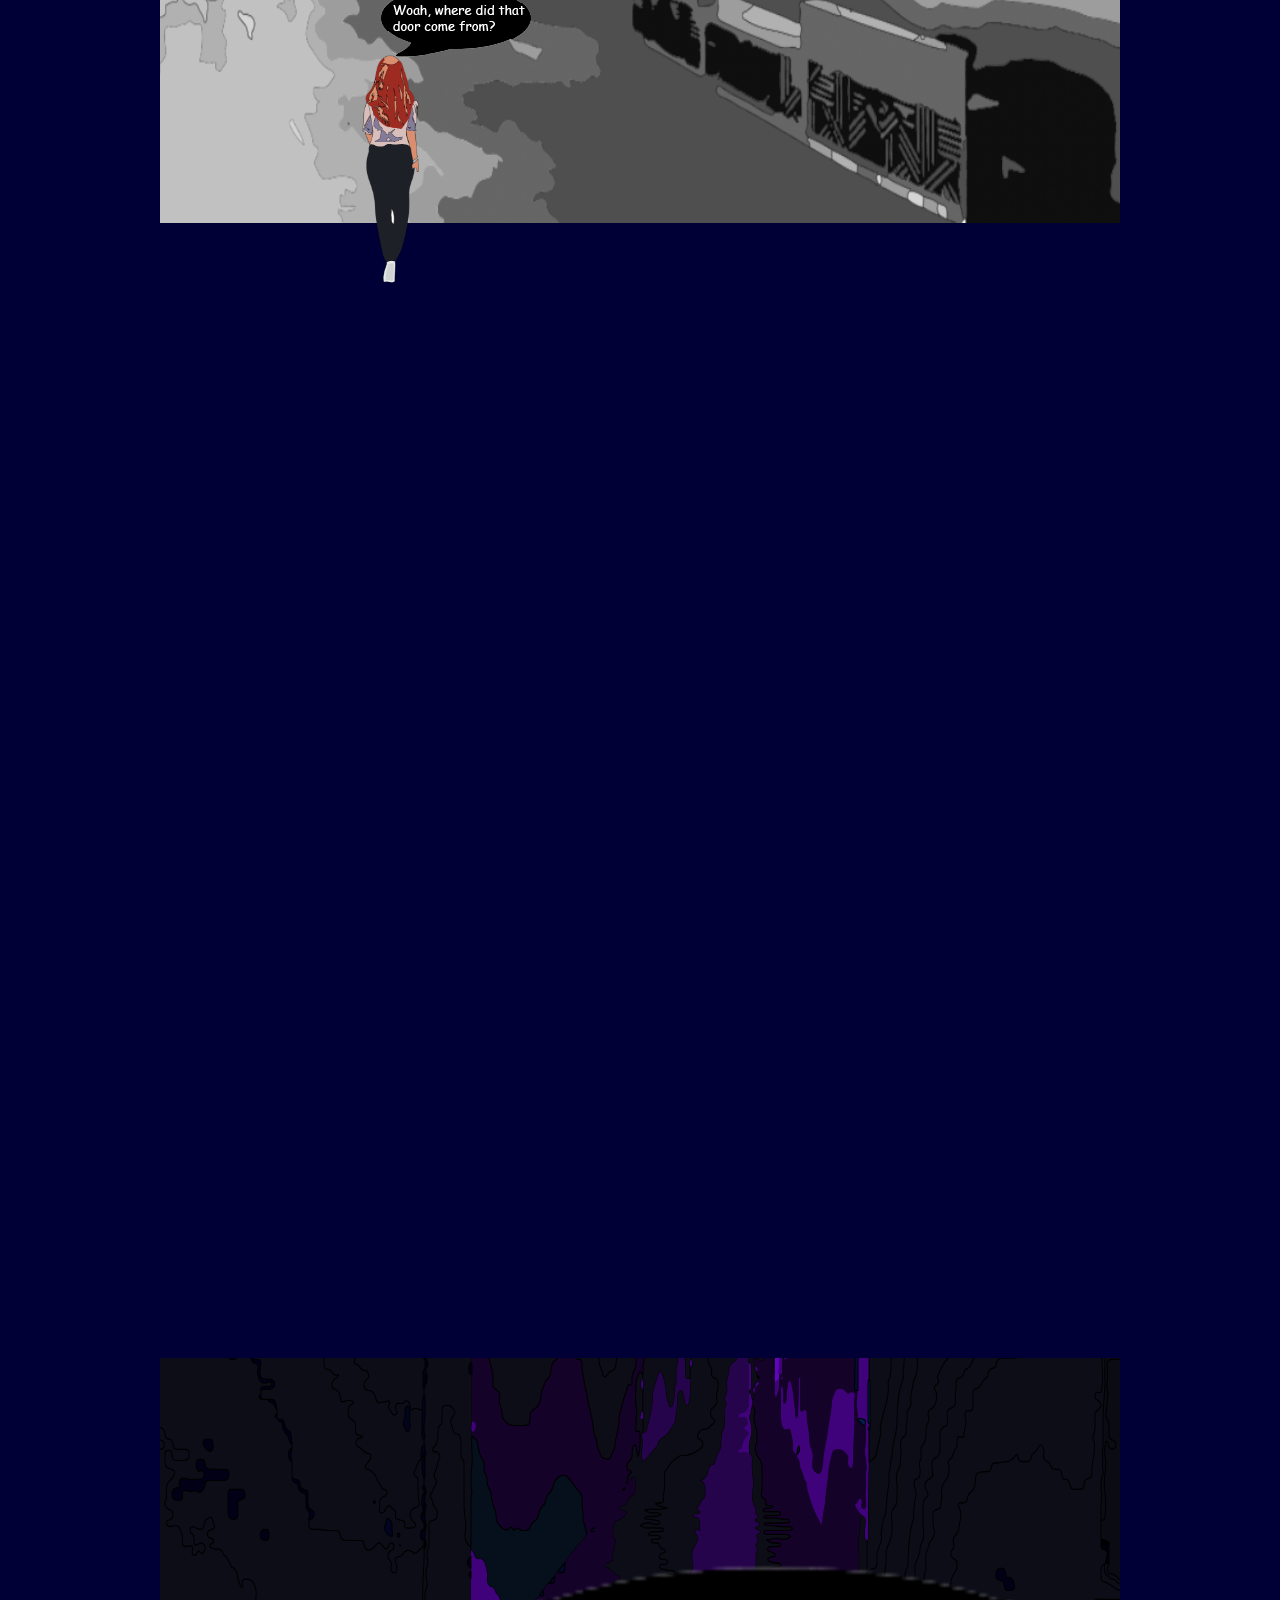
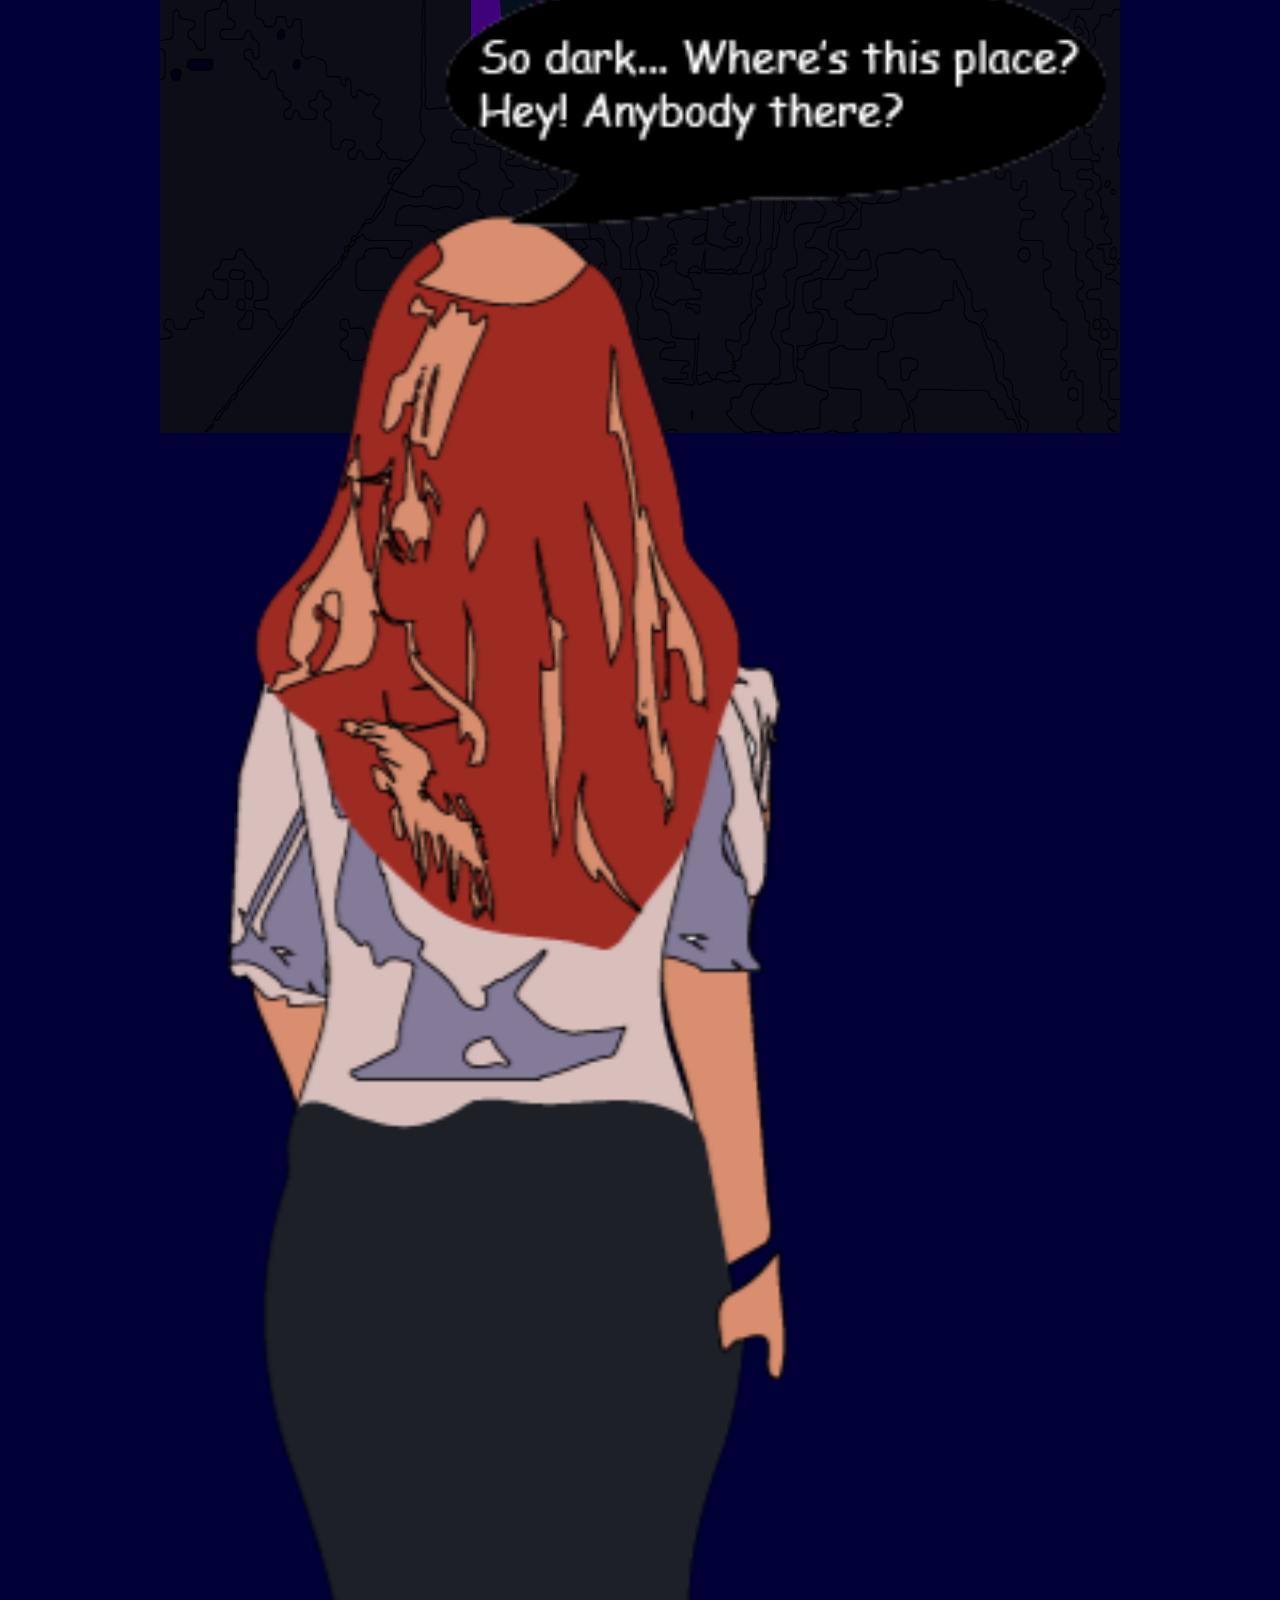
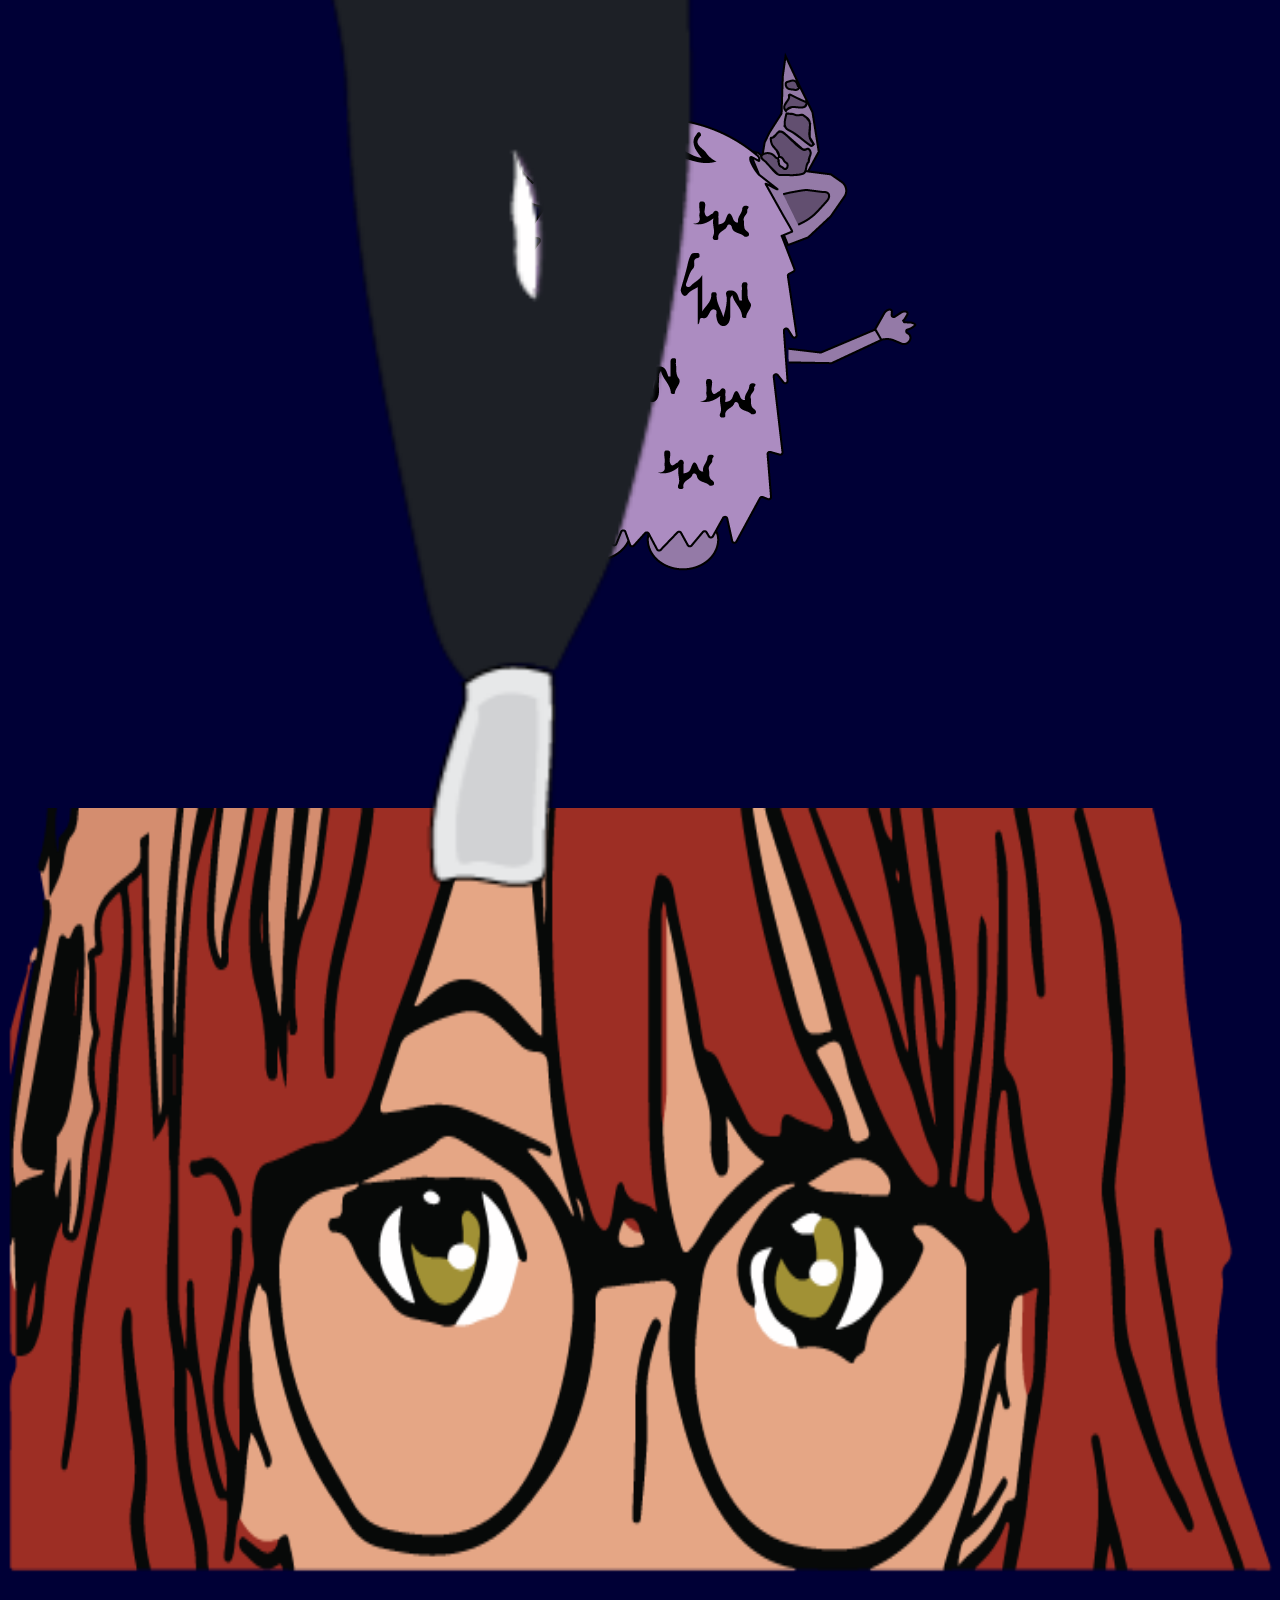
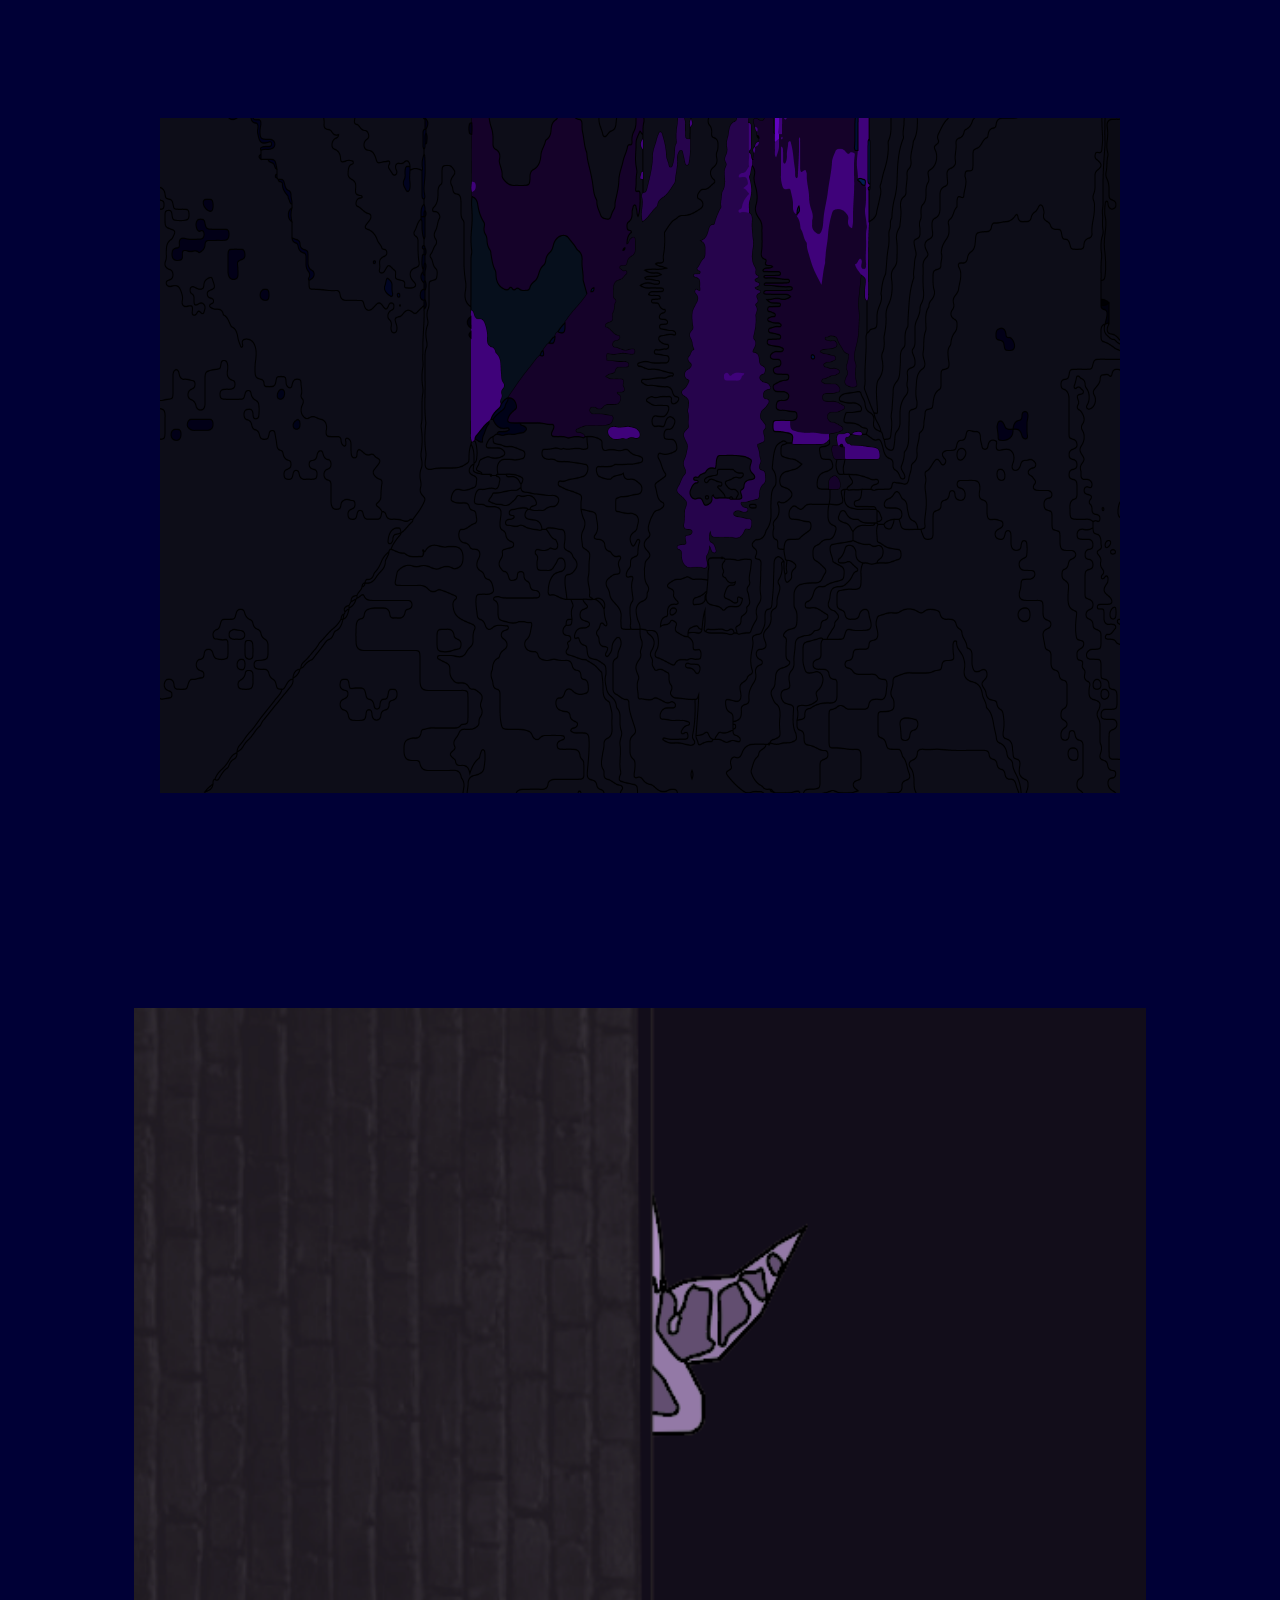
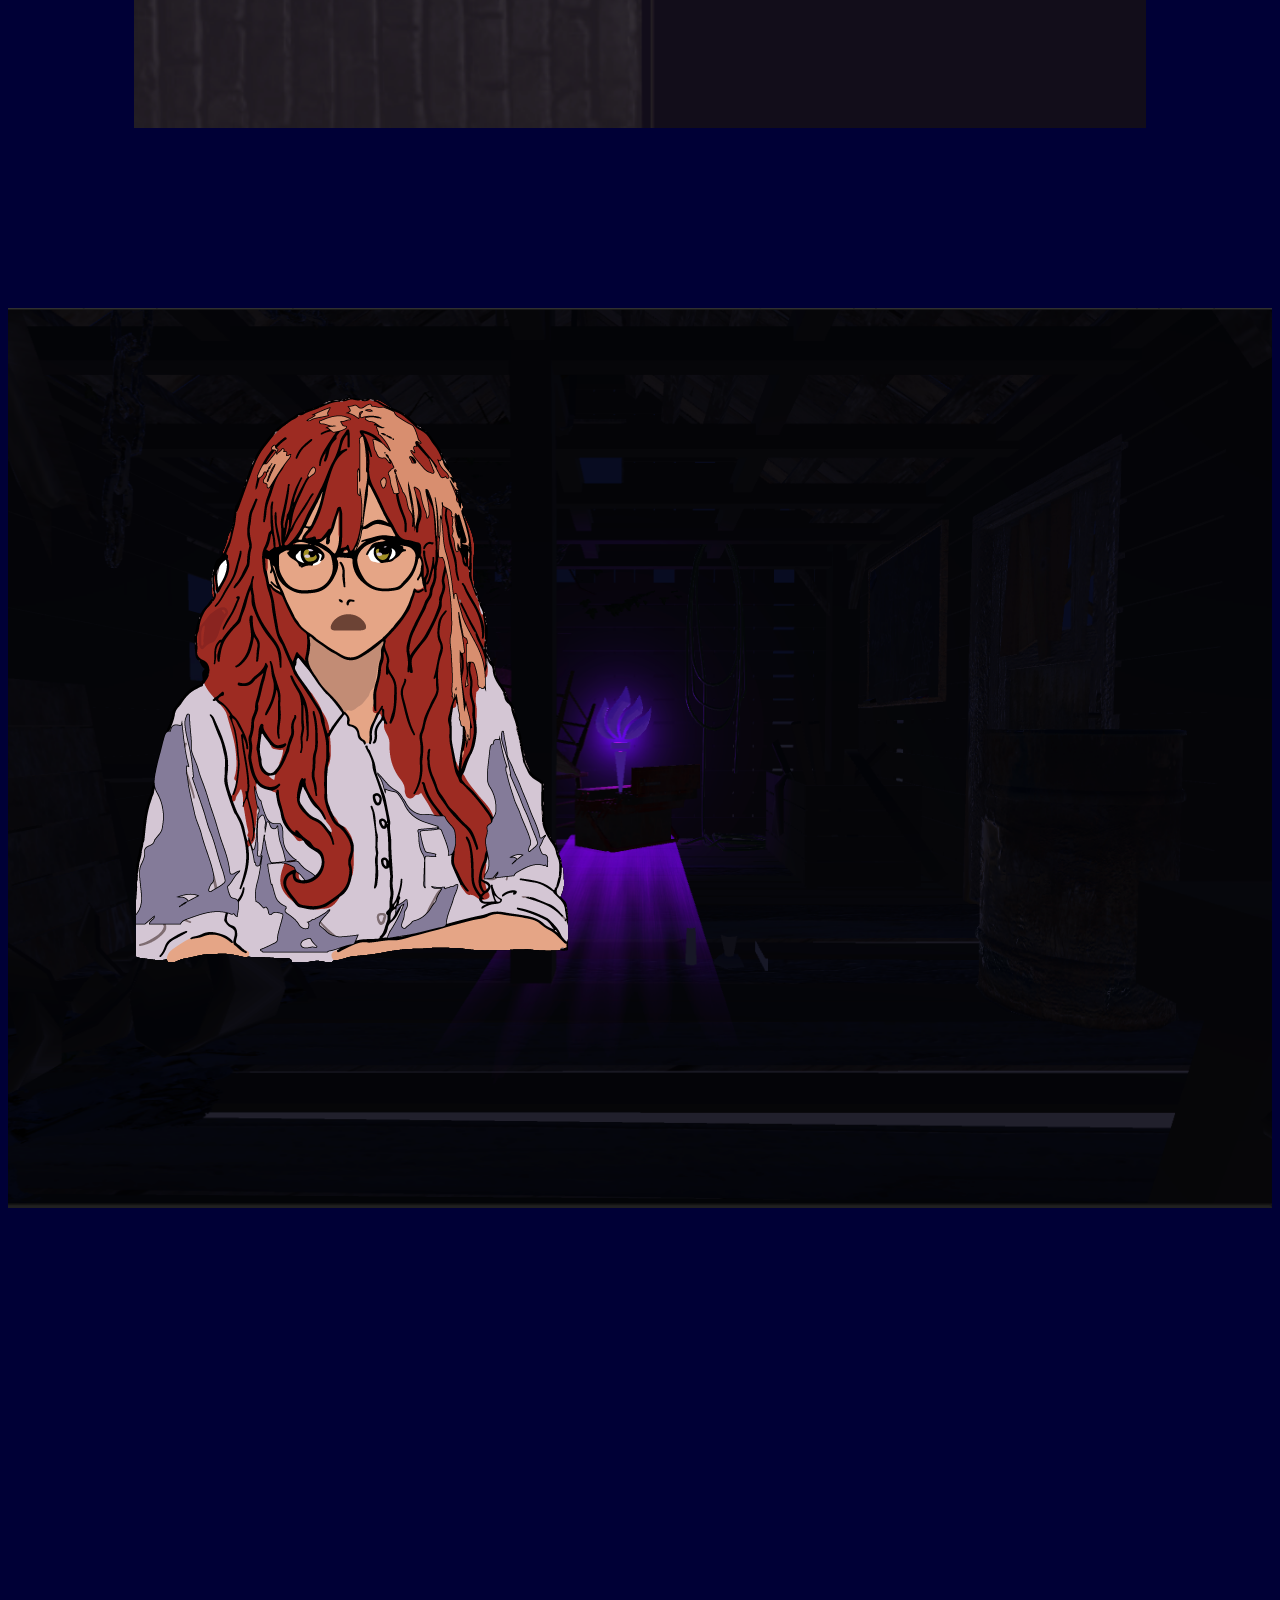
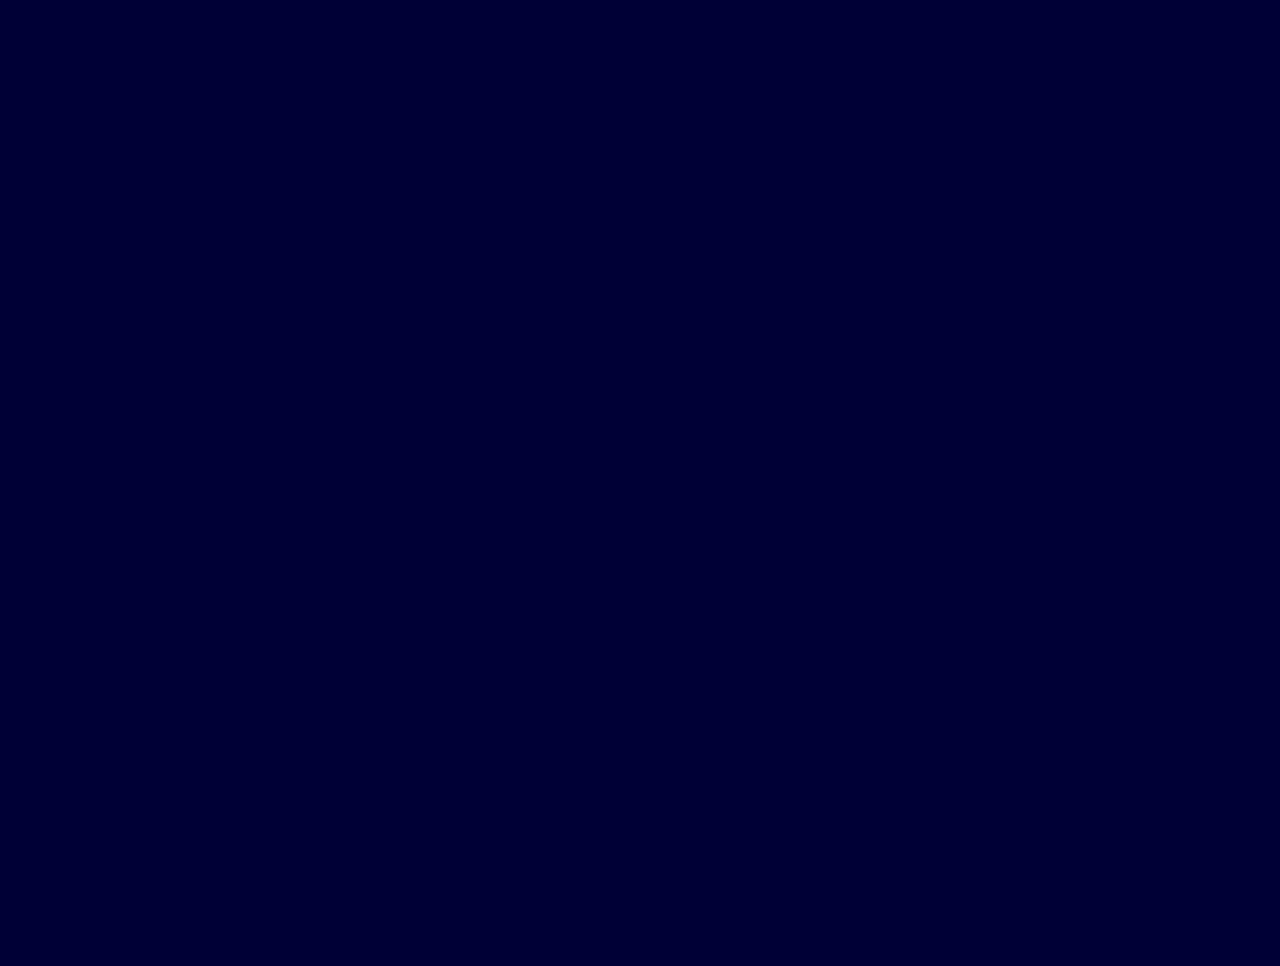
==== commit 2d604ac0: "commit" ====
--- a/index.html
+++ b/index.html
@@ -15,8 +15,7 @@
 
 <body>
 
-    <body>
-    
+
     <div id="cover" style="position: relative; width: 100vw; height: 100vh">
         <!-- Home page div -->
 
@@ -38,8 +37,7 @@
         </div>
     </div>
 
-
-    <img id="captions" style="top: 160vh; left: 3vw; z-index: 99; position: absolute; width: 40vw; opacity: 0;" src="./Captions/1.png">
+    <!-- button linked to the first panel -->
 
     <img id="captions" style="top: 160vh; left: 3vw; z-index: 99; position: absolute; width: 40vw; opacity: 0;"
         src="./Captions/1.png">
@@ -93,7 +91,6 @@
 
         <!-- Panel 7-->
 
-	<script src="script.js"></script>
 
         <!-- Panel 8-->
         <div class="panel" id="panel1-8">
--- a/style.css
+++ b/style.css
@@ -3,7 +3,6 @@
   background-color: #000036;
   overflow-x: hidden;
 }
-
 
 .img {
   position: relative;
@@ -35,7 +34,6 @@
   margin-top: 0px;
   font-size: 35px;
 }
-
 
 #emily-shocked {
   z-index: 2;
@@ -89,12 +87,6 @@
   width: 100vw;
   height: 85vh;
 }
-
-#emily-gaze{
-/*  width:60vw;*/
-/*  height:40vw;*/
-}
-
 /*end of panel 6*/
 
 .emily {
@@ -111,7 +103,6 @@
   z-index: 2;
   position: absolute;
 }
-
 #emily2Dialog {
   z-index: 2;
   position: absolute;
@@ -133,20 +124,11 @@
   position: absolute;
 }
 
-
 #emily3 {
   z-index: 2;
   position: absolute;
 }
 
-
-
-.placeholder{
-  position: relative;
-  height:50vh;
-}
-
-
 .placeholder {
   position: relative;
   height: 50vh;
